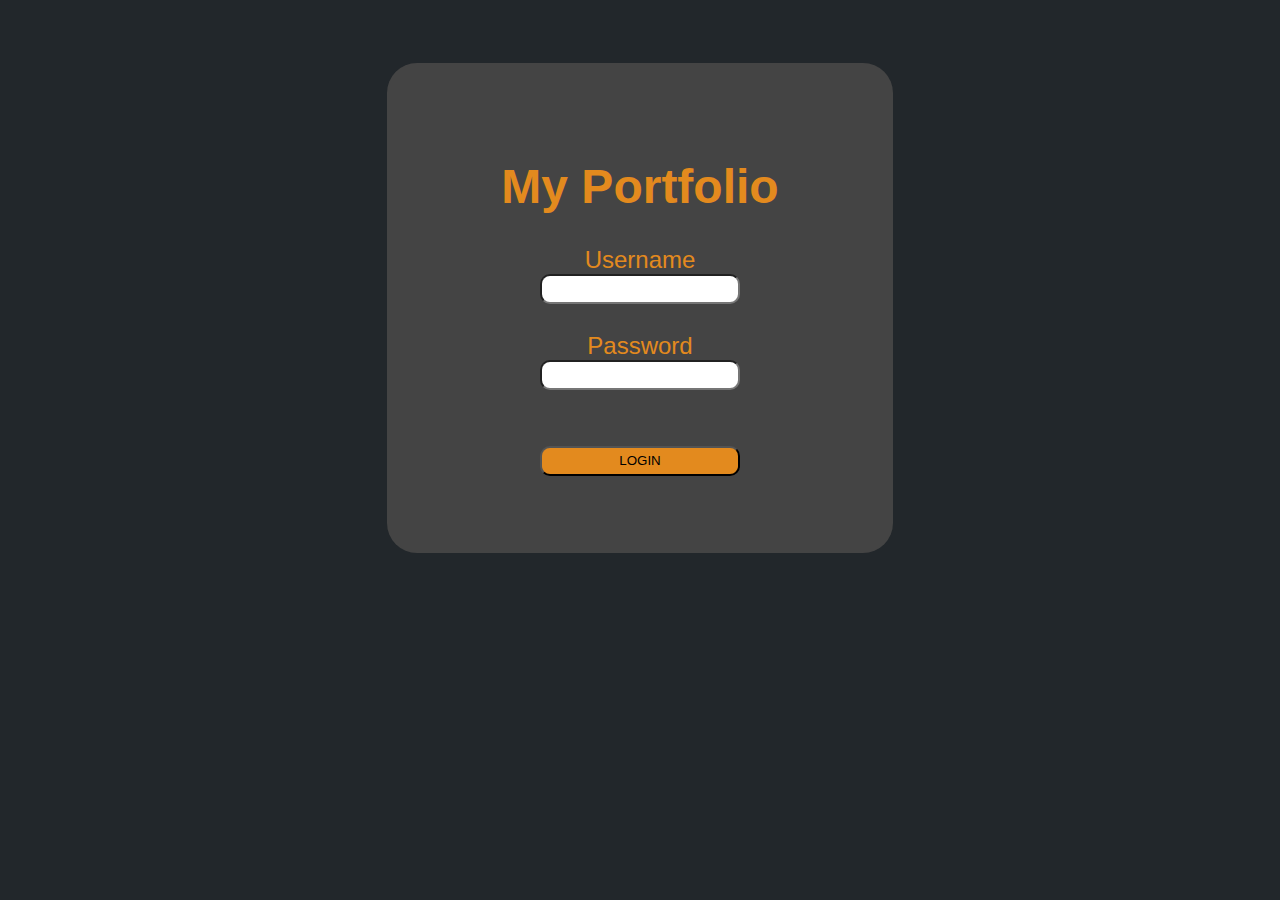
==== assignment-1/index.html @ b82955e9 "assignment-1" ====
<html>
<head>
    <meta charset="UTF">
    <meta name="viewport" content="width=device-width, initial-scale=1.0">
    <link rel="icon" href="./src/img/login-icon.png" type="image/png"> 
    <title>Login</title>
</head>

<style>
    body{
    background: #22272b;
    color: #e38a1e;
    font-family: 'Trebuchet MS', 'Lucida Sans Unicode', 'Lucida Grande', 'Lucida Sans', Arial, sans-serif;
    text-align: center;
    margin-bottom: 5%;
    }
    form{
        margin-top: 5%;
        margin-right: 30%;
        margin-left: 30%;
        padding-top: 5%;
        padding-bottom: 10%;
        font-size: 150%;
        background-color: #444;
        border-radius: 30px;
        height: 300px;
    }
    button, input{
        height: 30px;
        width: 200px;
        border-radius: 10px;
    }
</style>

<body>
    <form action="/Portfolio.html" target="Portfolio.html">
        <h1 style="font-family: 'Segoe UI', Tahoma, Geneva, Verdana, sans-serif;">My Portfolio</h1>
        <label for="login-id">Username </label><br>
        <input type="text" id="login-id" name="login-id"><br><br>
        <label for="password">Password</label><br>
        <input type="password" id="password" name="password"><br><br><br>
        <button type="submit" formaction="./Portfolio.html" style="background-color: #e38a1e; border-radius: 10px;">LOGIN</button>
    </form>
</body>

</html>
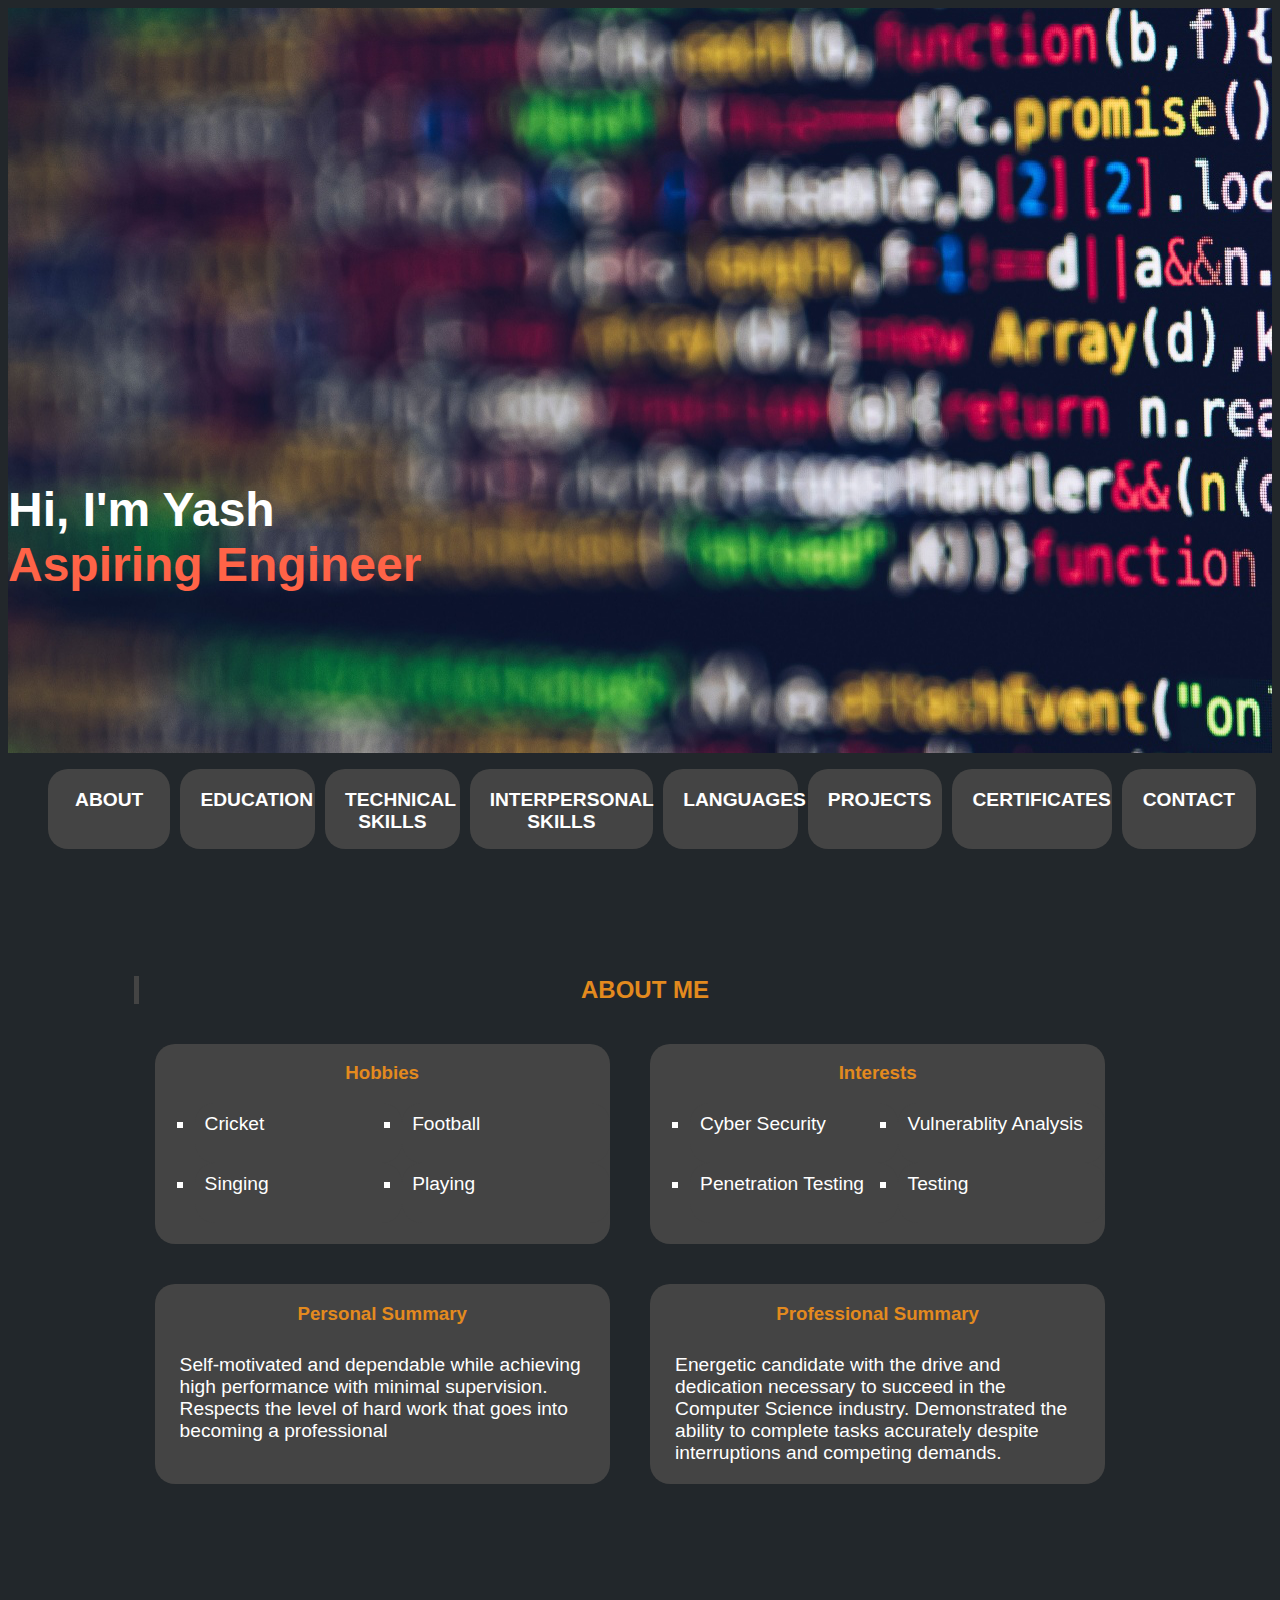
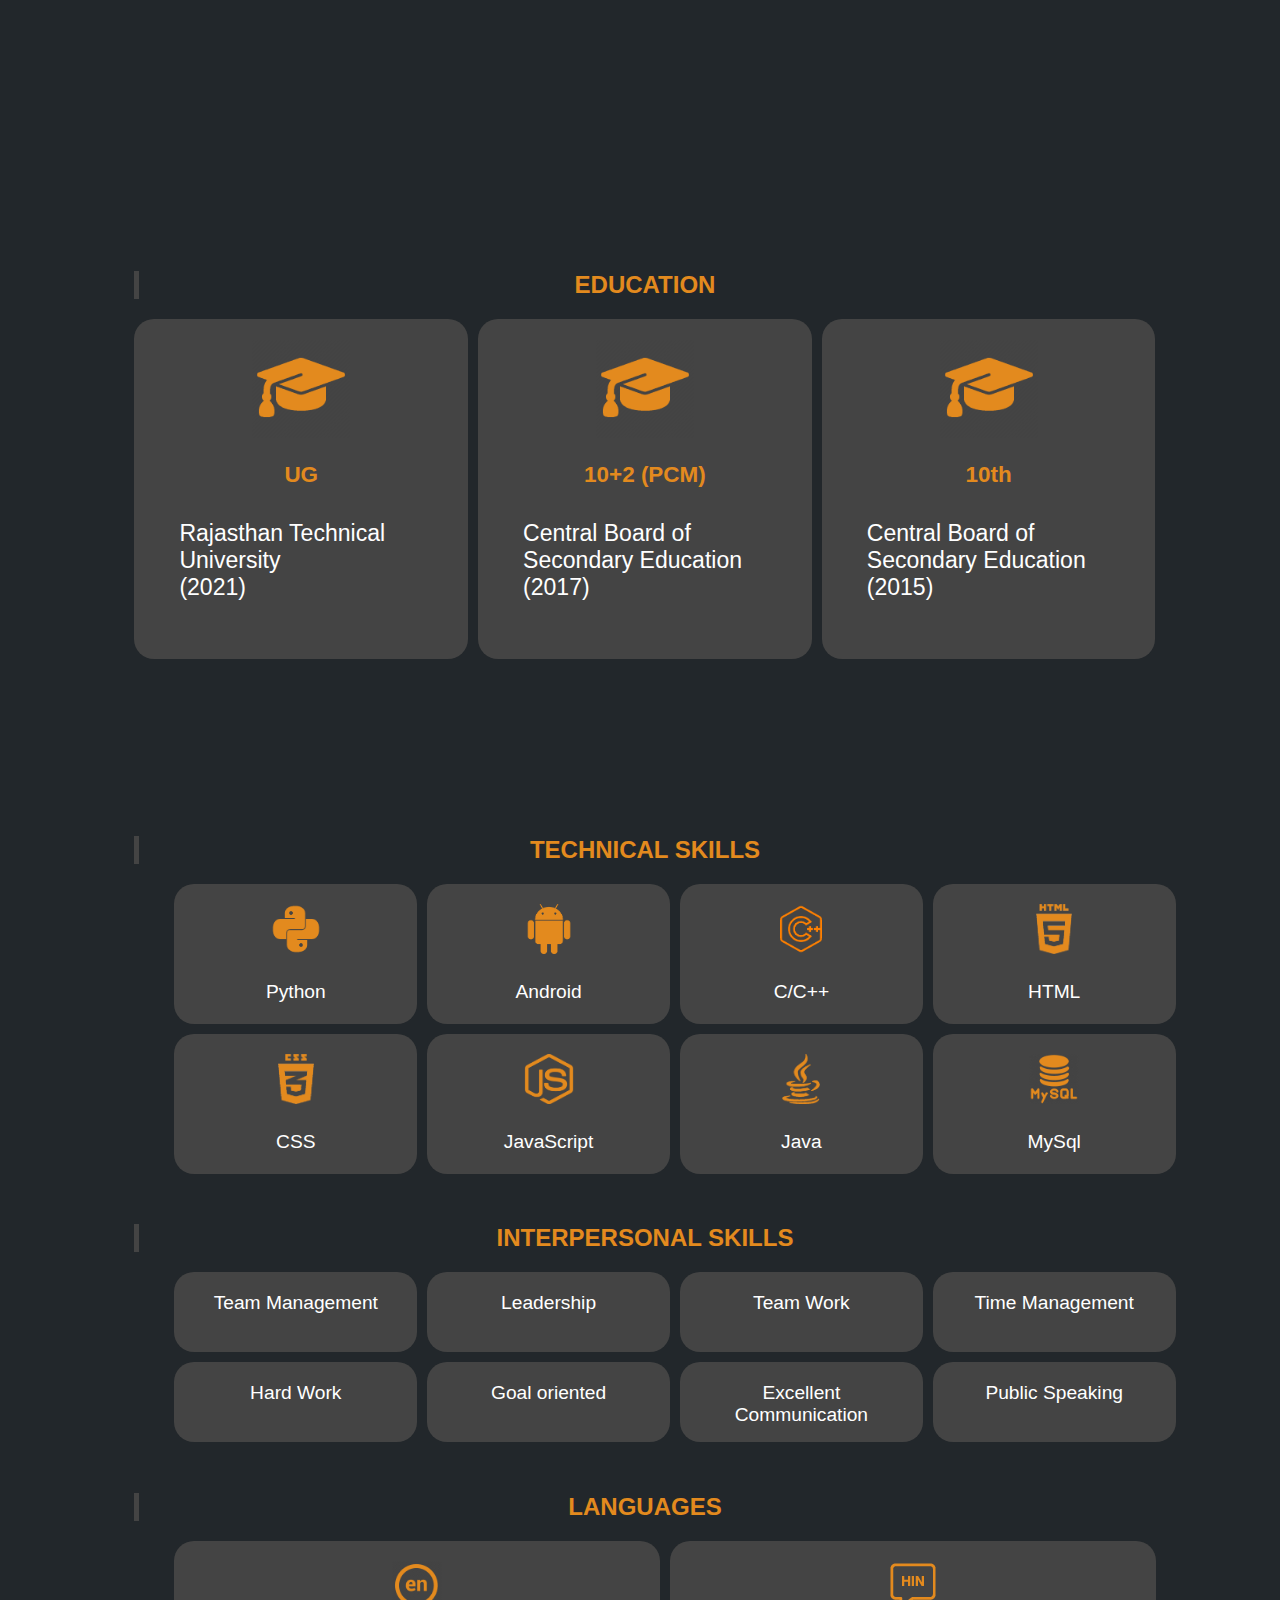
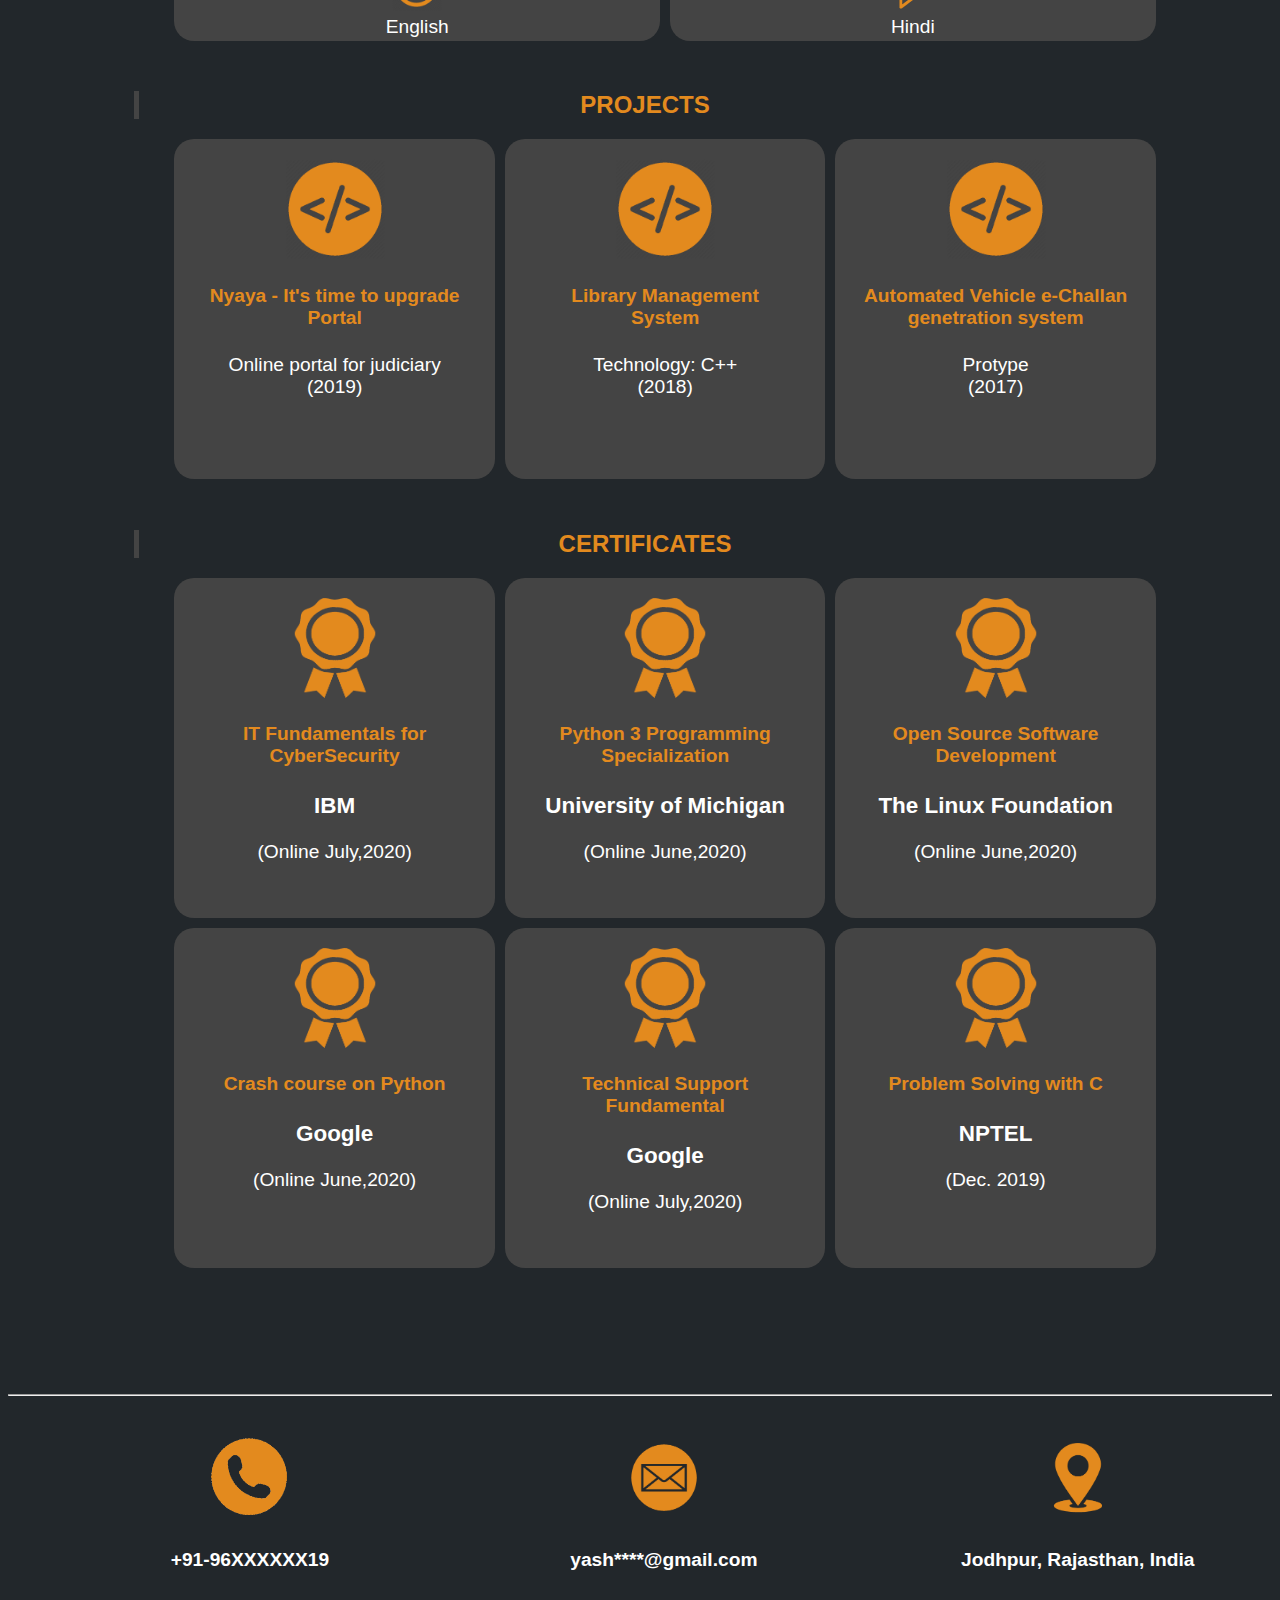
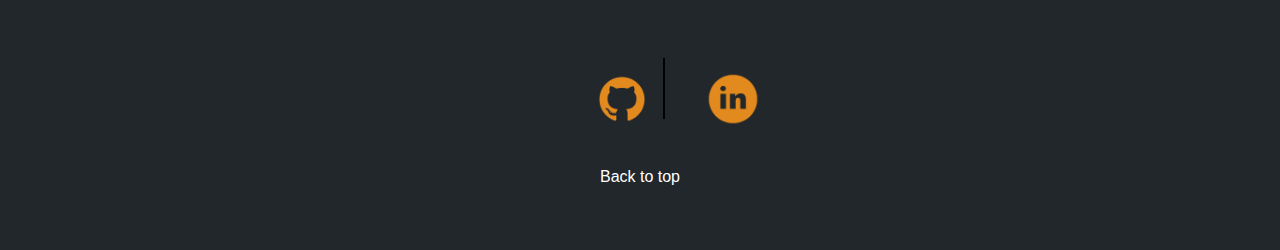
==== commit 83d0f8a4: "Rename Portfolio.html to index.html" ====
--- a/assignment-1/index.html
+++ b/assignment-1/index.html
@@ -2,45 +2,250 @@
 <head>
     <meta charset="UTF">
     <meta name="viewport" content="width=device-width, initial-scale=1.0">
-    <link rel="icon" href="./src/img/login-icon.png" type="image/png"> 
-    <title>Login</title>
+    <link rel="icon" href="./src/img/portfolio_icon.png" type="image/png"> 
+    <title>My Portfolio</title>
+    <link href="./src/css/style.css" rel="stylesheet"/>
 </head>
 
-<style>
-    body{
-    background: #22272b;
-    color: #e38a1e;
-    font-family: 'Trebuchet MS', 'Lucida Sans Unicode', 'Lucida Grande', 'Lucida Sans', Arial, sans-serif;
-    text-align: center;
-    margin-bottom: 5%;
-    }
-    form{
-        margin-top: 5%;
-        margin-right: 30%;
-        margin-left: 30%;
-        padding-top: 5%;
-        padding-bottom: 10%;
-        font-size: 150%;
-        background-color: #444;
-        border-radius: 30px;
-        height: 300px;
-    }
-    button, input{
-        height: 30px;
-        width: 200px;
-        border-radius: 10px;
-    }
-</style>
-
 <body>
-    <form action="/Portfolio.html" target="Portfolio.html">
-        <h1 style="font-family: 'Segoe UI', Tahoma, Geneva, Verdana, sans-serif;">My Portfolio</h1>
-        <label for="login-id">Username </label><br>
-        <input type="text" id="login-id" name="login-id"><br><br>
-        <label for="password">Password</label><br>
-        <input type="password" id="password" name="password"><br><br><br>
-        <button type="submit" formaction="./Portfolio.html" style="background-color: #e38a1e; border-radius: 10px;">LOGIN</button>
-    </form>
+    <header id="header" style="background-image: url(./src/img/background-image.jpg);">
+        <h1 style="position: absolute; top: 50%; font-weight: bolder;">Hi, I'm Yash<br><a style="color: tomato;">Aspiring Engineer</a></h1>
+    </header>
+    
+    <nav>
+       <!-- navigation to other sections -->
+       <ul>
+           <li><a  href="#1">ABOUT</a></li>
+           <li><a href="#2">EDUCATION</a></li>
+           <li><a href="#3">TECHNICAL SKILLS</a></li>
+           <li><a href="#4">INTERPERSONAL SKILLS</a></li>
+           <li><a href="#5">LANGUAGES</a></li>
+           <li><a href="#6">PROJECTS</a></li>
+           <li><a href="#7">CERTIFICATES</a></li>
+           <li><a href="#footer">CONTACT</a></li>
+       </ul>
+    </nav>
+
+<!--------------------------------------------------------------------->
+<main>   
+    
+    <h2 id="1">ABOUT ME</h2>
+    <section id="about">
+        <div id="Hobbies" style="float: left;">
+        <h3  style="text-align: center;">Hobbies</h3>
+            <ul>
+                <li>Cricket</li>
+                <li>Football</li>
+                <li>Singing</li>
+                <li>Playing</li>
+            </ul>
+        </div>
+
+        
+        <div id="interest"  style="float: left;">
+            <h3  style="text-align: center;">Interests</h3>
+            <ul>
+                <li>Cyber Security</li>
+                <li>Vulnerablity Analysis</li>
+                <li>Penetration Testing</li>
+                <li>Testing</li>
+            </ul>
+        </div>
+
+        
+        <div id="personal" style="float: left;">
+            <h3 style="text-align: center;">Personal Summary</h3>
+            <p>
+            Self-motivated and dependable while achieving high performance with minimal supervision.
+            Respects the level of hard work that goes into becoming a professional
+            </p>
+        </div>
+
+        
+        <div id="professional"  style="float: left;">
+            <h3 style="text-align: center;">Professional Summary</h3>
+            <p>
+            Energetic candidate with  the  drive and  dedication necessary to succeed  in the Computer Science industry.
+            Demonstrated the ability to complete tasks accurately despite interruptions and competing demands.
+            </p>
+        </div>
+    </section>
+
+<!--------------------------------------------------------------------->
+<h2 id="2">EDUCATION</h2>
+    <section id="education" style="height: 60%;">
+        
+        <div class="box">
+            <img src="./src/img/edu_icon.png" width="100px" height="100px">
+            <h3>UG</h3>
+            <p>Rajasthan Technical University<br>(2021)</p>
+        </div>
+        <div class="box">
+            <img src="./src/img/edu_icon.png" width="100px" height="100px">
+            <h3>10+2 (PCM)</h3>
+            <p>Central Board of Secondary Education<br>(2017)</p>
+        </div>
+        <div class="box">
+            <img src="./src/img/edu_icon.png" width="100px" height="100px">
+            <h3>10th</h3>
+            <p>Central Board of Secondary Education<br>(2015)</p>
+        </div>
+    </section>
+
+<!--------------------------------------------------------------------->
+    <h2 id="3">TECHNICAL SKILLS</h2>
+    <section id="tech_skills" style="margin-bottom: 5%;">    
+        <ul>
+            <li>
+                <img src="./src/img/py_icon.png" width="50px" height="50px">
+                <br><br>Python</li>
+            <li>
+            <img src="./src/img/android_icon.png" width="50px" height="50px">
+            <br><br>Android</li>
+            <li>            
+                <img src="./src/img/c_icon.png" width="50px" height="50px">
+                <br><br>C/C++</li>
+            <li>
+                <img src="./src/img/html_icon.png" width="50px" height="50px">
+                <br><br>HTML</li>
+            <li>
+                <img src="./src/img/css_icon.png" width="50px" height="50px">
+                <br><br>CSS</li>
+            <li>
+                <img src="./src/img/js_icon.png" width="50px" height="50px">
+                <br><br>JavaScript</li>
+            <li>
+                <img src="./src/img/java_icon.png" width="50px" height="50px">
+                <br><br>Java</li>
+            <li>
+                <img src="./src/img/mysql_icon.png" width="50px" height="50px">
+                <br><br>MySql</li>
+        </ul>
+    </section>
+
+<!--------------------------------------------------------------------->
+    <h2 id="4">INTERPERSONAL SKILLS</h2>
+    <section id="other_skills" style="margin-bottom: 5%;">
+        <ul>
+            <li>Team Management</li>
+            <li>Leadership</li>
+            <li>Team Work</li>
+            <li>Time Management</li>
+            <li>Hard Work</li>
+            <li>Goal oriented</li>
+            <li>Excellent Communication</li>
+            <li>Public Speaking</li>
+        </ul>
+    </section>
+
+<!--------------------------------------------------------------------->
+    <section id="languages" style="margin-bottom: 5%;">
+        <h2 id="5">LANGUAGES</h2>
+        <ul>
+            <li>
+                <img src="./src/img/en_icon.png" width="50px" height="50px"><br>
+                English</li>
+            <li>
+                <img src="./src/img/hi_icon.png" width="50px" height="50px"><br>
+                Hindi</li>
+        </ul>
+    </section>
+
+<!--------------------------------------------------------------------->
+    <section id="projects" style="margin-bottom: 5%;">
+        <h2 id="6">PROJECTS</h2>
+        <ul>
+            <li>
+                <img src="./src/img/code-513.png" width="100px" height="100px">
+                <h4>Nyaya - It's time to upgrade<br> Portal</h4>
+                Online portal for judiciary<br>
+                (2019)
+            </li>
+            <li>
+                <img src="./src/img/code-513.png" width="100px" height="100px">
+                <h4>Library Management<br> System</h4>
+                Technology: C++<br>
+                (2018)
+            </li>
+            <li>
+                <img src="./src/img/code-513.png" width="100px" height="100px">
+                <h4>Automated Vehicle e-Challan genetration system</h4>
+                Protype<br>
+                (2017)
+            </li>
+        </ul>
+    </section>
+
+<!--------------------------------------------------------------------->
+    <section id="certificates">
+        <h2 id="7">CERTIFICATES</h2>
+        <ul>
+            <li>
+                <img src="./src/img/certificate_icon.png" width="100px" height="100px">
+                <h4>IT Fundamentals for CyberSecurity</h4>
+                <h3 style="color: white;">IBM</h3>
+                (Online July,2020)
+            </li>
+            <li>
+                <img src="./src/img/certificate_icon.png" width="100px" height="100px">
+                <h4>Python 3 Programming Specialization</h4>
+                <h3 style="color: white;">University of Michigan</h3>
+                (Online June,2020)
+            </li>
+            <li>
+                <img src="./src/img/certificate_icon.png" width="100px" height="100px">
+                <h4>Open Source Software Development</h4>
+                <h3 style="color: white;">The Linux Foundation</h3>
+                (Online June,2020)
+            </li>
+            <li>
+                <img src="./src/img/certificate_icon.png" width="100px" height="100px">
+                <h4>Crash course on Python</h4>
+                <h3 style="color: white;">Google</h3>
+                (Online June,2020)
+            </li>
+            <li>
+                <img src="./src/img/certificate_icon.png" width="100px" height="100px">
+                <h4>Technical Support Fundamental</h4>
+                <h3 style="color: white;">Google</h3>
+                (Online July,2020)</li>
+            <li>
+                <img src="./src/img/certificate_icon.png" width="100px" height="100px">
+                <h4>Problem Solving with C</h4>
+                <h3 style="color: white;">NPTEL</h3>
+                (Dec. 2019)
+            </li>
+        </ul>
+    </section>
+</main>
+<!--------------------------------------------------------------------->
+    <footer id="footer">
+        <hr>
+        <ul>
+            <li> <a href="tel:+9196******19">
+                <img src="./src/img/call-icon.png" width="90px" height="90px"><br><br>
+                +91-96XXXXXX19</a></li>
+            <li> <a href="mailto:someone@example.com">
+                <img src="./src/img/mail-icon.png" width="90px" height="90px"><br><br>
+                yash****@gmail.com</a></li>
+            <li> <a href="https://www.google.co.in/maps/place/Jodhpur,+Rajasthan/@26.2703424,72.9605029,12z/data=!3m1!4b1!4m5!3m4!1s0x39418c4eaa06ccb9:0x8114ea5b0ae1abb8!8m2!3d26.2389469!4d73.0243094?hl=en&authuser=0">
+                <img src="./src/img/loc-icon.png" width="90px" height="90px"><br><br>
+                Jodhpur, Rajasthan, India</a></li>
+        </ul>
+    </footer>
+    
+    <div id="social" style="margin-top: 10%;">
+        <ul>
+            <li><a href="https://github.com/jagrawalyash">
+                <img src="./src/img/git-icon.png" width="60px" height="60px"><br>
+            </a></li>
+           <hr color="black">
+            <li><a href="https://www.linkedin.com/in/jagarwal-yash/">
+                <img src="./src/img/linkedin-icon.png" width="60px" height="60px"><br>
+            </a></li>
+        </ul>
+    </div>
+    <a href="#header">Back to top</a>
+
 </body>
-
-</html>+</html>
--- a/assignment-1/src/css/style.css
+++ b/assignment-1/src/css/style.css
@@ -0,0 +1,232 @@
+body{
+    background: #22272b;
+    color: #e38a1e;
+    font-family: 'Trebuchet MS', 'Lucida Sans Unicode', 'Lucida Grande', 'Lucida Sans', Arial, sans-serif;
+    text-align: center;
+    margin-bottom: 5%;
+}
+
+main{
+  margin: 10%;
+}
+
+a{
+  text-decoration: none;
+  color: #fff;
+}
+
+header{
+  /* background-image: url("file:///C:/Users/jagar/Desktop/Web/Assignments/Assignment%201/src/img/background-image.jpg"); */
+  height: 90%;
+  text-align: left ;
+  color: white;
+  font-size: 150%;
+  bottom: 10px;
+}
+
+
+nav ul {
+  display: grid;
+  list-style-type: none;
+  grid-template-columns: 10% 11% 11% 15% 11% 11% 13% 11%;
+  grid-gap: 10px;
+  color: #444;
+}
+
+nav li {
+  background-color: #444;
+  color: #fff;
+  height: 40px;
+  border-radius: 20px;
+  padding: 20px;
+  font-weight: 700;
+  font-size: 120%;
+}
+
+#about{
+  height: 100%;
+}
+
+#hobbies{
+  width: 50%;
+  height: 250px;
+}
+
+#interest{
+  width: 50%;
+  height: 250px;
+}
+
+#about div{
+  background-color: #444;
+  color:white;
+  margin: 2%;
+  border-radius: 20px;
+  width: 45%;
+  height: 200px;
+  text-align: justify;
+}
+
+p{
+  margin: 15px;
+  padding: 10px;
+  text-align: left;
+  font-size: 120%;
+}
+
+#education, #projects ul, #certificates ul{
+  display: grid;
+  list-style-type: none;
+  grid-template-columns: 33% 33% 33%;
+  grid-gap: 10px;
+  color: #444;
+}
+
+div.box, #projects li, #certificates li{
+  background-color: #444;
+  color: #fff;
+  height: 300px;
+  border-radius: 20px;
+  padding: 20px;
+  font-size: 120%;
+}
+
+#about ul {
+  display: grid;
+  list-style-type: square;
+  grid-template-columns: 50% 50%;
+  /* grid-gap: 10px; */
+  color: #444;
+}
+
+#about li {
+  background-color: #444;
+  color: #fff;
+  height: 40px;
+  /* text-align: center; */
+  border-radius: 20px;
+  padding: 10px;
+  font-size: 120%;
+}
+
+#tech_skills ul {
+    display: grid;
+    list-style-type: none;
+    grid-template-columns: 25% 25% 25% 25%;
+    grid-gap: 10px;
+    color: #444;
+}
+  
+#tech_skills li {
+    background-color: #444;
+    color: #fff;
+    height: 100px;
+    border-radius: 20px;
+    padding: 20px;
+    font-size: 120%;
+}
+
+
+#other_skills ul {
+    display: grid;
+    list-style-type: none;
+    grid-template-columns: 25% 25% 25% 25%;
+    grid-gap: 10px;
+    color: #444;
+}
+  
+#other_skills li {
+    background-color: #444;
+    color: #fff;
+    height: 40px;
+    border-radius: 20px;
+    padding: 20px;
+    font-size: 120%;
+}
+
+#languages ul {
+  display: grid;
+  list-style-type: none;
+  grid-template-columns: 50% 50%;
+  grid-gap: 10px;
+  color: #444;
+}
+
+#languages li {
+  background-color: #444;
+  color: #fff;
+  height: 60px;
+  border-radius: 20px;
+  padding: 20px;
+  font-size: 120%;
+}
+
+
+:root {
+  --mainColor: #444;
+}
+
+h3, h4{
+  color: #e38a1e;
+}
+
+h2 {
+  background:
+     linear-gradient(
+       to right,
+       var(--mainColor) 0%,
+       var(--mainColor) 5px,
+       transparent 5px
+     );
+    background-repeat: repeat-x;
+    background-size: 100%;
+  color: #e38a1e;
+  padding-left: 10px;
+  text-decoration: none;
+}
+
+h2:hover {
+  background:
+     linear-gradient(
+       to right,
+       var(--mainColor) 0%,
+       var(--mainColor) 5px,
+       transparent
+     );
+}
+
+footer ul {
+  display: grid;
+  list-style-type: none;
+  grid-template-columns: 33% 33% 33%;
+  grid-gap: 10px;
+}
+
+footer li {
+  color: #fff;
+  height: 50px;
+  border-radius: 20px;
+  padding: 20px;
+  font-weight: 700;
+  font-size: 120%;
+}
+
+#social ul {
+  display: grid;
+  list-style-type: none;
+  grid-template-columns: 20% 5% 20%;
+  grid-gap: 10px;
+  padding: 20px;
+  margin-left: 43%;
+  margin-right: 25%;
+  font-size: 120%;
+}
+
+#social li {
+  color: #fff;
+  height: 40px;
+  border-radius: 20px;
+  padding: 20px;
+  font-weight: 700;
+  font-size: 120%;
+}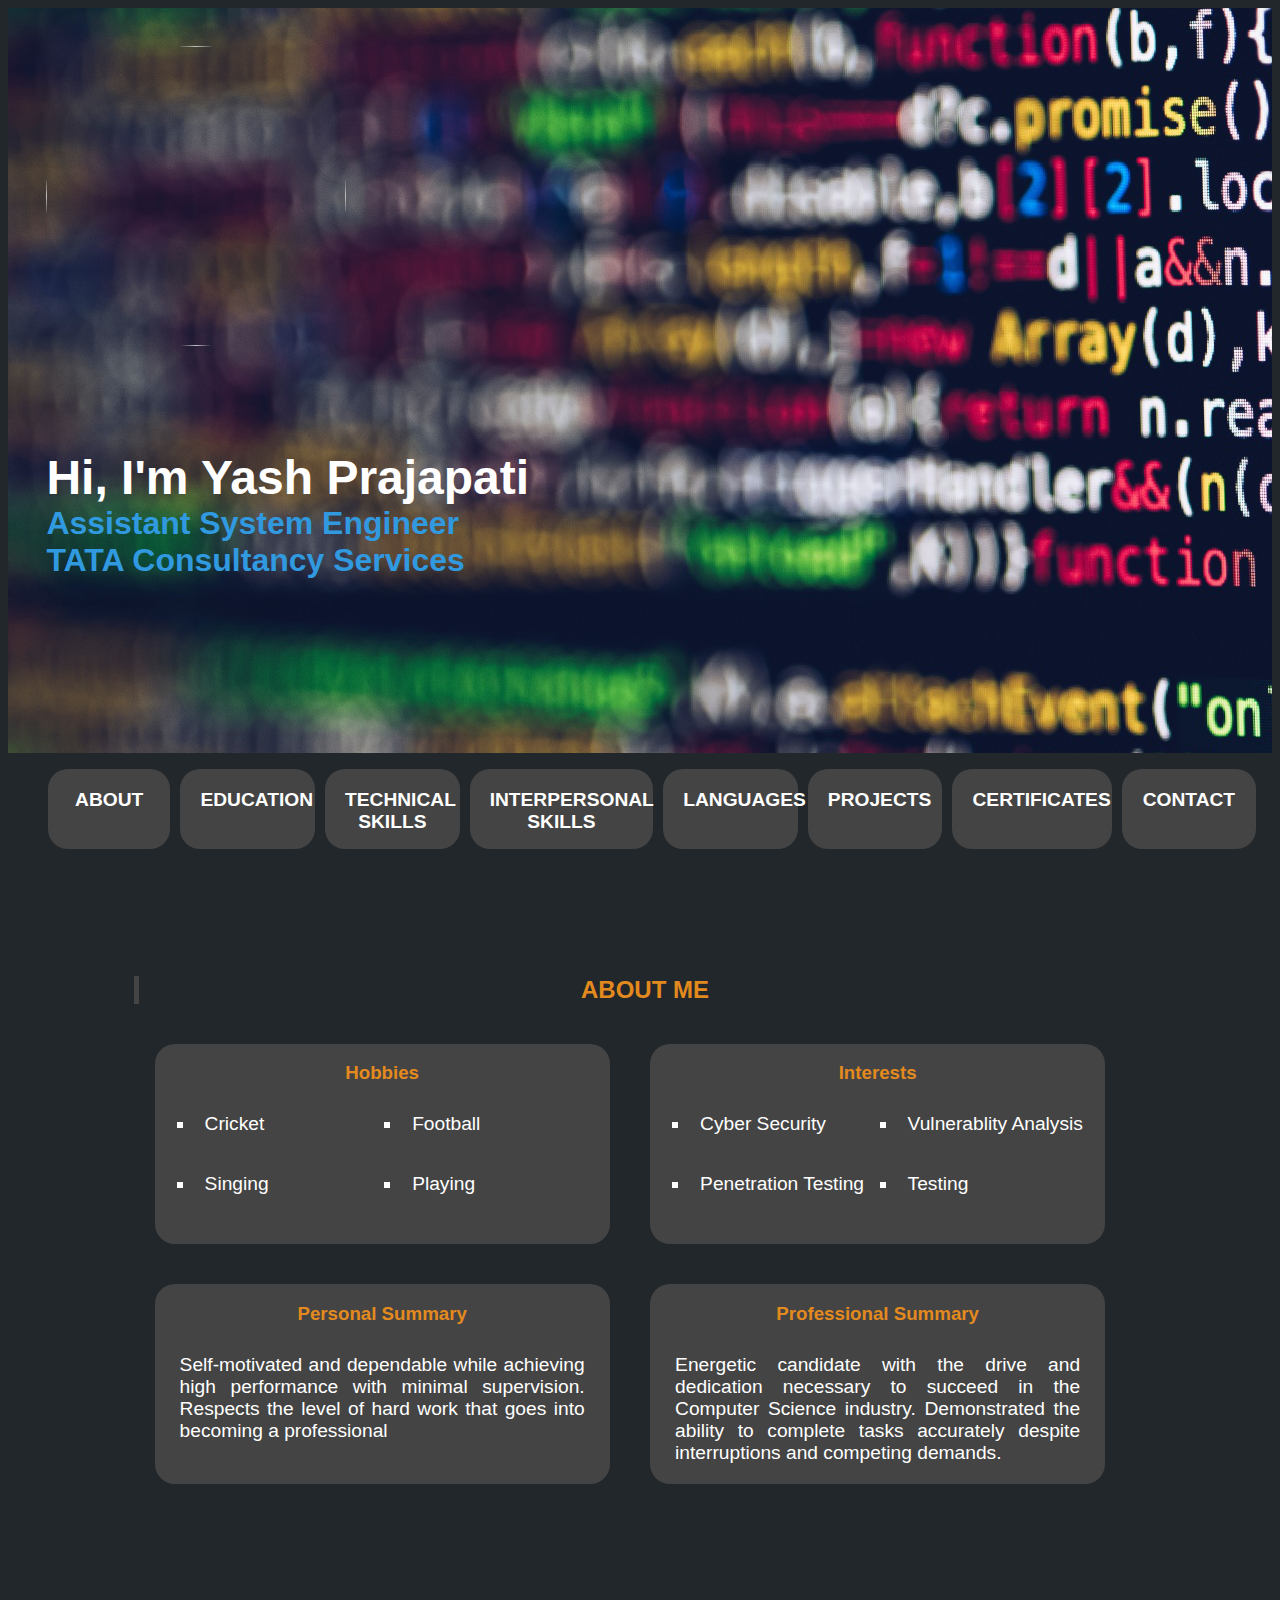
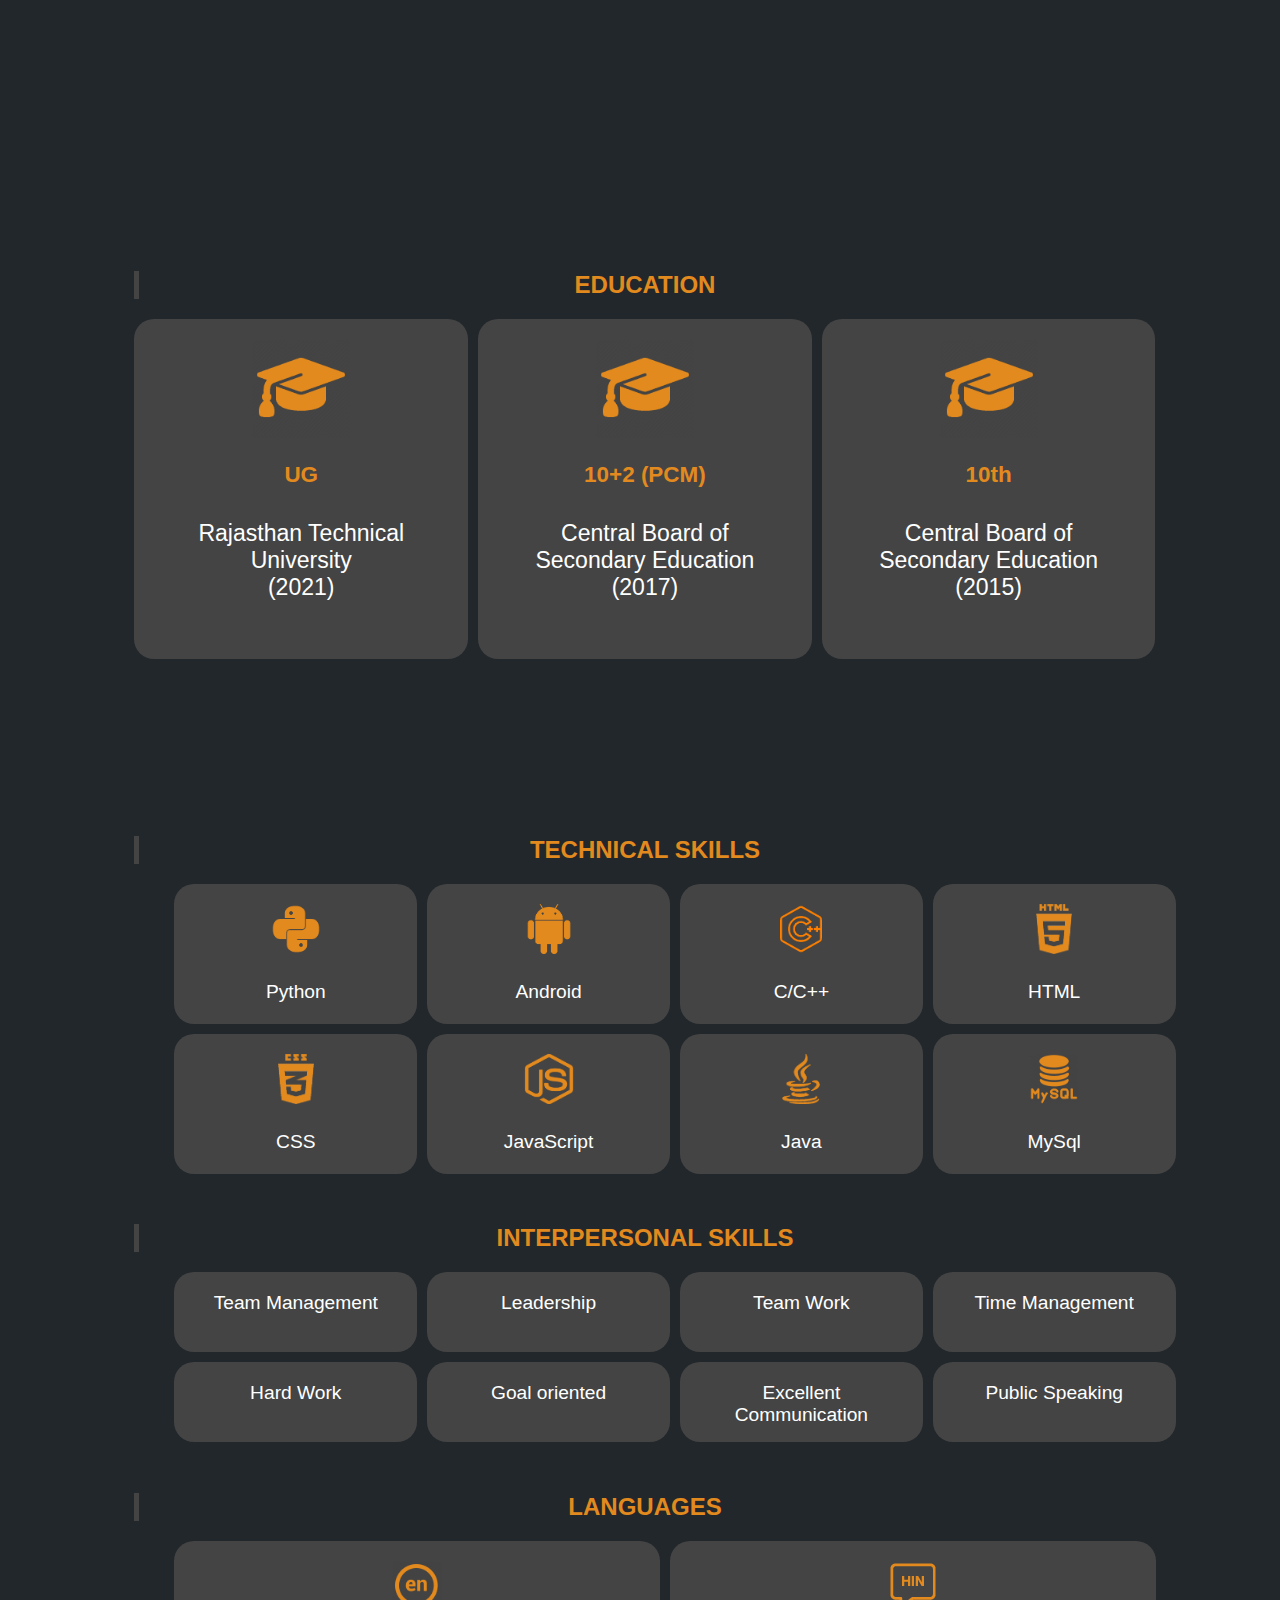
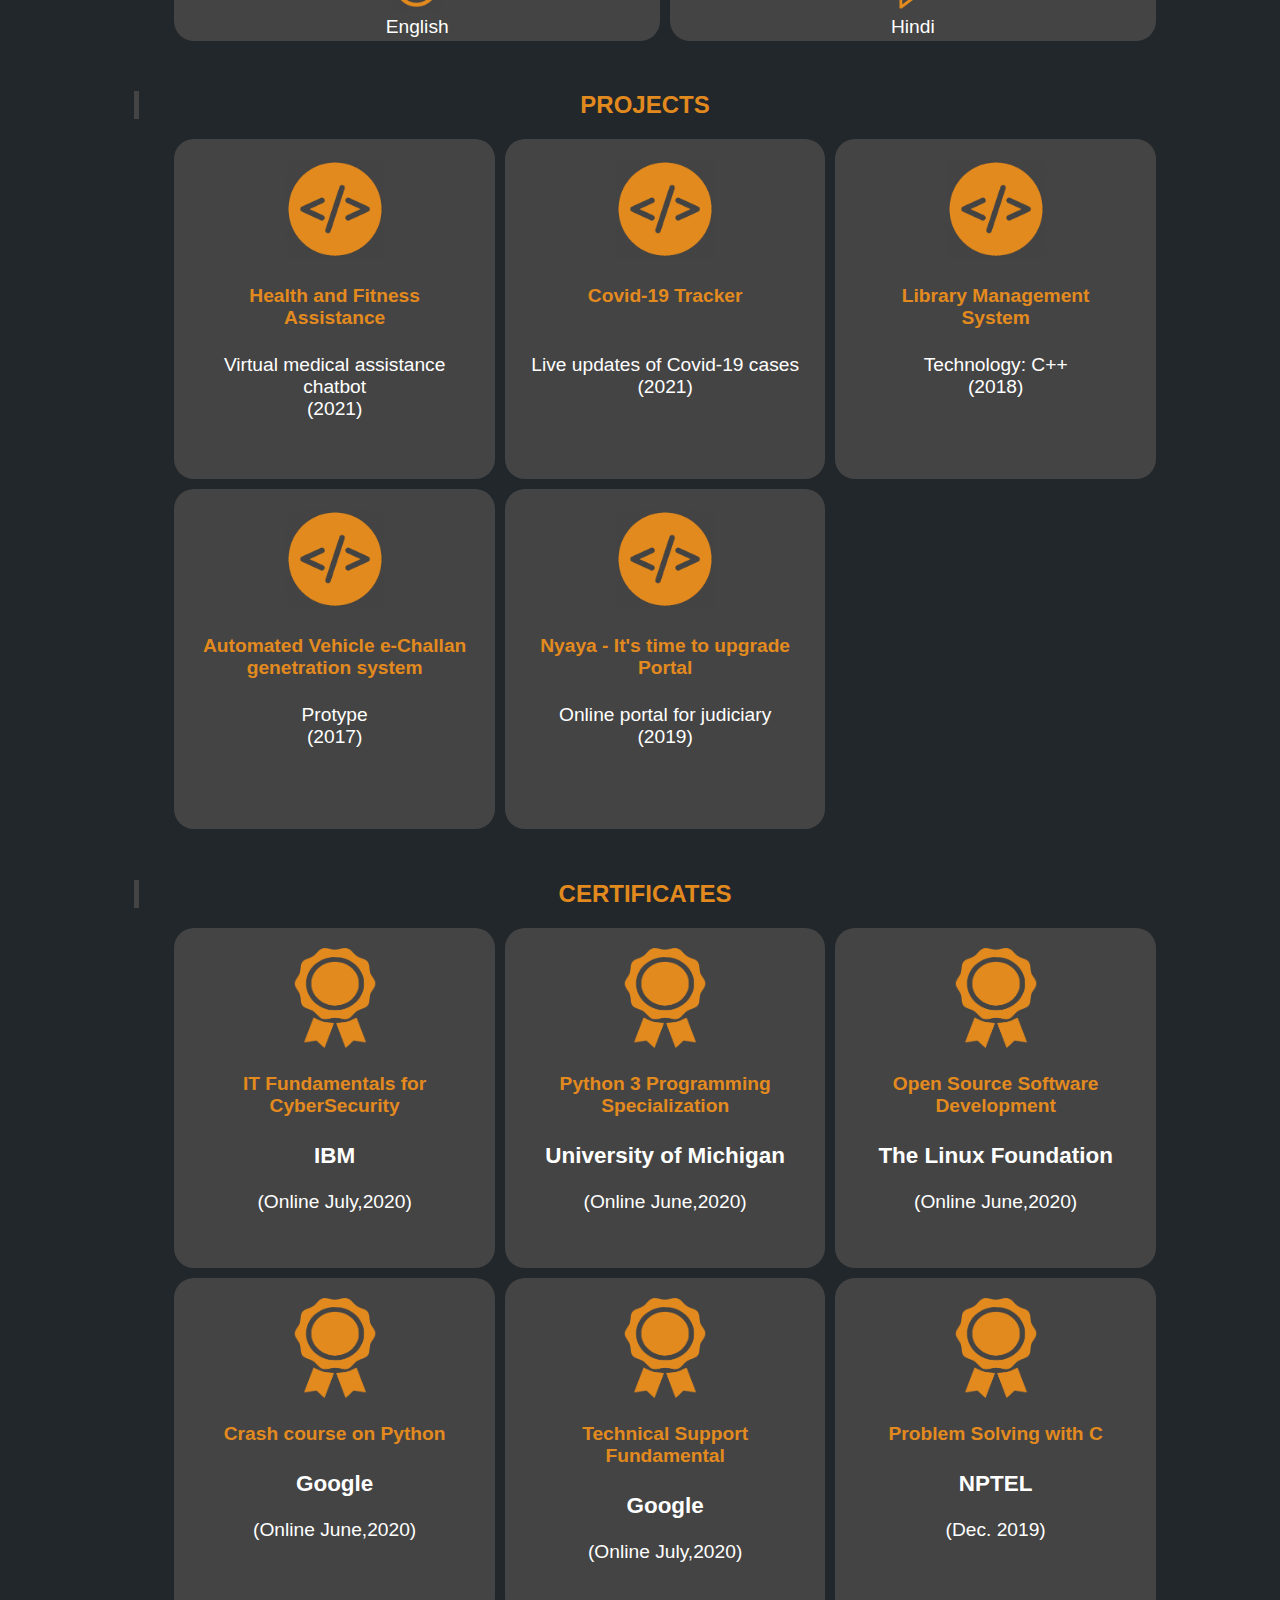
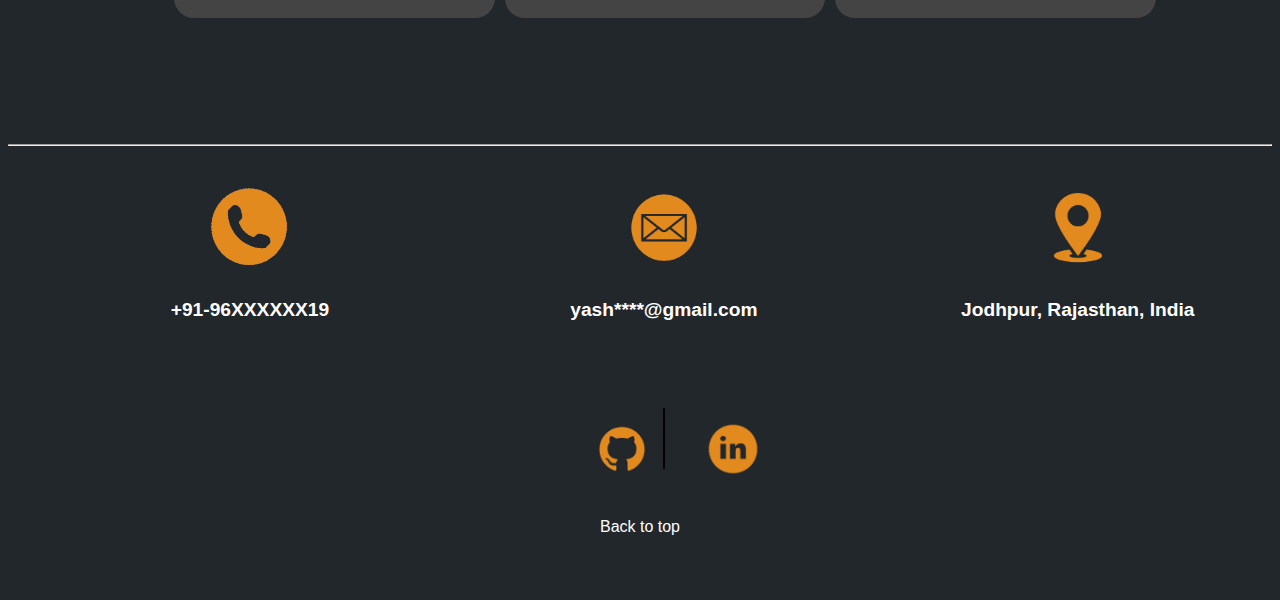
==== commit 49210739: "Update index.html" ====
--- a/assignment-1/index.html
+++ b/assignment-1/index.html
@@ -9,7 +9,11 @@
 
 <body>
     <header id="header" style="background-image: url(./src/img/background-image.jpg);">
-        <h1 style="position: absolute; top: 50%; font-weight: bolder;">Hi, I'm Yash<br><a style="color: tomato;">Aspiring Engineer</a></h1>
+        <img src="./src/img/yash.jpg" width="300px" height="300px" style="border-radius: 200px; margin: 3%;">
+        <h1 style="position: absolute; top: 50%; font-weight: bolder; margin: 0 3%;">Hi, I'm Yash Prajapati<br>
+            <a style="color: #3199df; font-size: xx-large;">Assistant System Engineer
+            <br>TATA Consultancy Services</a>     
+        </h1>   
     </header>
     
     <nav>
@@ -55,7 +59,7 @@
         
         <div id="personal" style="float: left;">
             <h3 style="text-align: center;">Personal Summary</h3>
-            <p>
+            <p style="text-align: justify;">
             Self-motivated and dependable while achieving high performance with minimal supervision.
             Respects the level of hard work that goes into becoming a professional
             </p>
@@ -64,7 +68,7 @@
         
         <div id="professional"  style="float: left;">
             <h3 style="text-align: center;">Professional Summary</h3>
-            <p>
+            <p style="text-align: justify;">
             Energetic candidate with  the  drive and  dedication necessary to succeed  in the Computer Science industry.
             Demonstrated the ability to complete tasks accurately despite interruptions and competing demands.
             </p>
@@ -78,17 +82,17 @@
         <div class="box">
             <img src="./src/img/edu_icon.png" width="100px" height="100px">
             <h3>UG</h3>
-            <p>Rajasthan Technical University<br>(2021)</p>
+            <p style="text-align: center;">Rajasthan Technical University<br>(2021)</p>
         </div>
         <div class="box">
             <img src="./src/img/edu_icon.png" width="100px" height="100px">
             <h3>10+2 (PCM)</h3>
-            <p>Central Board of Secondary Education<br>(2017)</p>
+            <p style="text-align: center;">Central Board of Secondary Education<br>(2017)</p>
         </div>
         <div class="box">
             <img src="./src/img/edu_icon.png" width="100px" height="100px">
             <h3>10th</h3>
-            <p>Central Board of Secondary Education<br>(2015)</p>
+            <p style="text-align: center;">Central Board of Secondary Education<br>(2015)</p>
         </div>
     </section>
 
@@ -157,21 +161,34 @@
         <ul>
             <li>
                 <img src="./src/img/code-513.png" width="100px" height="100px">
+                <h4>Health and Fitness <br>Assistance</h4>
+                Virtual medical assistance chatbot<br>
+                (2021)
+            </li>
+            
+            <li>
+                <img src="./src/img/code-513.png" width="100px" height="100px">
+                <h4>Covid-19 Tracker</h4>
+                <br>Live updates of Covid-19 cases<br>
+                (2021)
+            </li>
+            <li>
+                <img src="./src/img/code-513.png" width="100px" height="100px">
+                <h4>Library Management<br> System</h4>
+                Technology: C++<br>
+                (2018)
+            </li>
+            <li>
+                <img src="./src/img/code-513.png" width="100px" height="100px">
+                <h4>Automated Vehicle e-Challan genetration system</h4>
+                Protype<br>
+                (2017)
+            </li>
+            <li>
+                <img src="./src/img/code-513.png" width="100px" height="100px">
                 <h4>Nyaya - It's time to upgrade<br> Portal</h4>
                 Online portal for judiciary<br>
                 (2019)
-            </li>
-            <li>
-                <img src="./src/img/code-513.png" width="100px" height="100px">
-                <h4>Library Management<br> System</h4>
-                Technology: C++<br>
-                (2018)
-            </li>
-            <li>
-                <img src="./src/img/code-513.png" width="100px" height="100px">
-                <h4>Automated Vehicle e-Challan genetration system</h4>
-                Protype<br>
-                (2017)
             </li>
         </ul>
     </section>
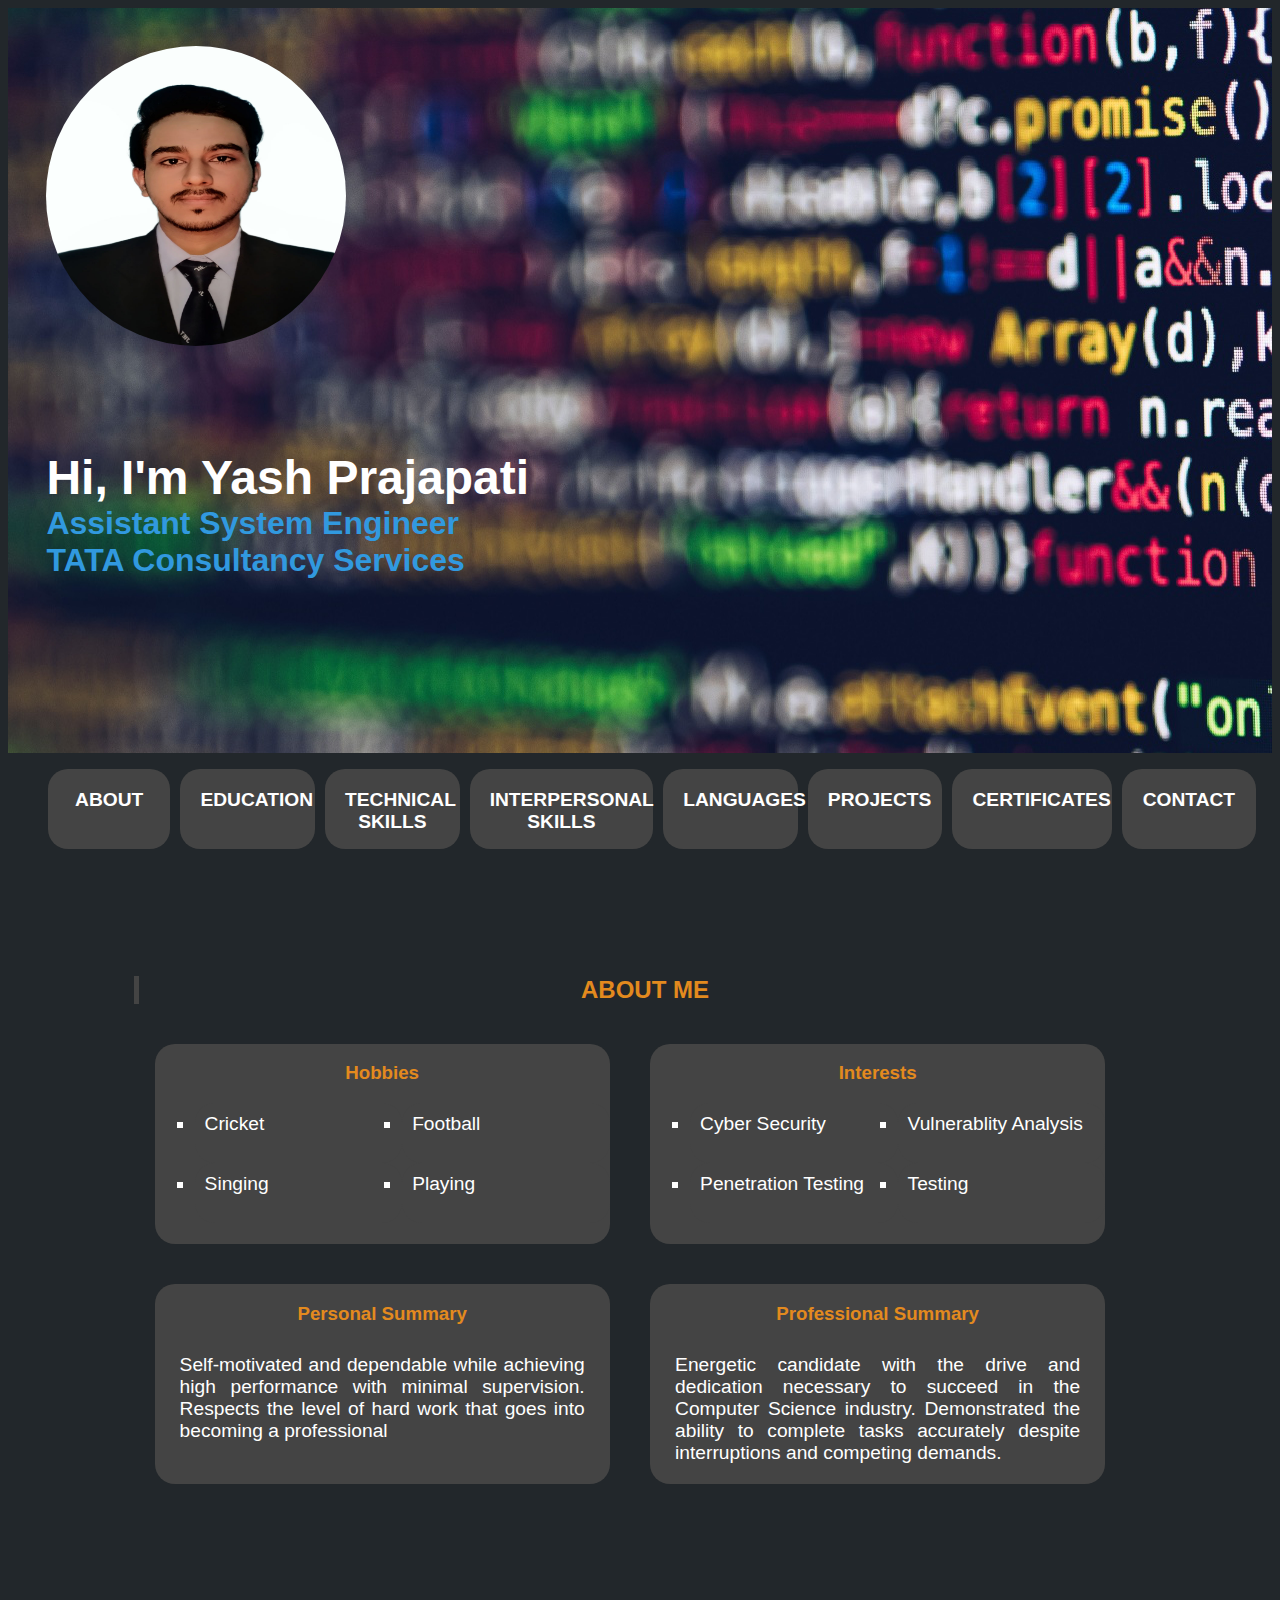
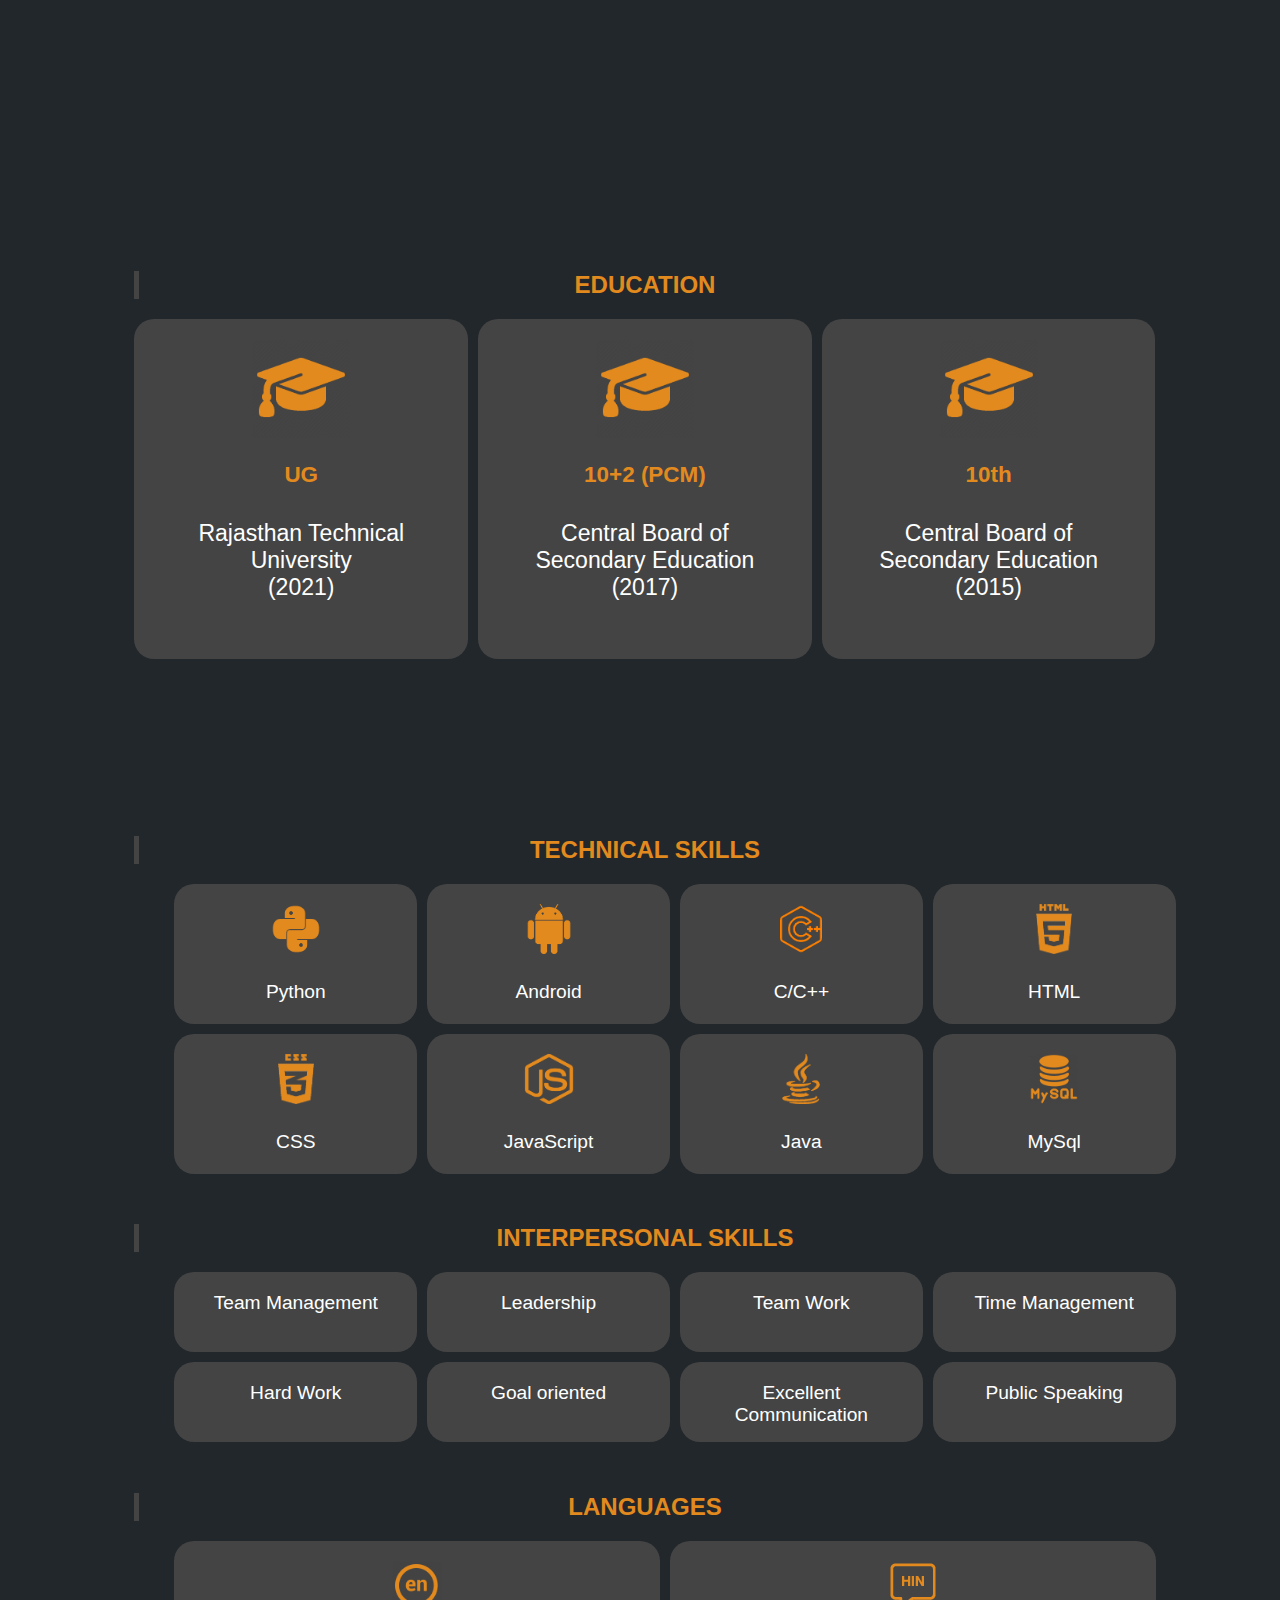
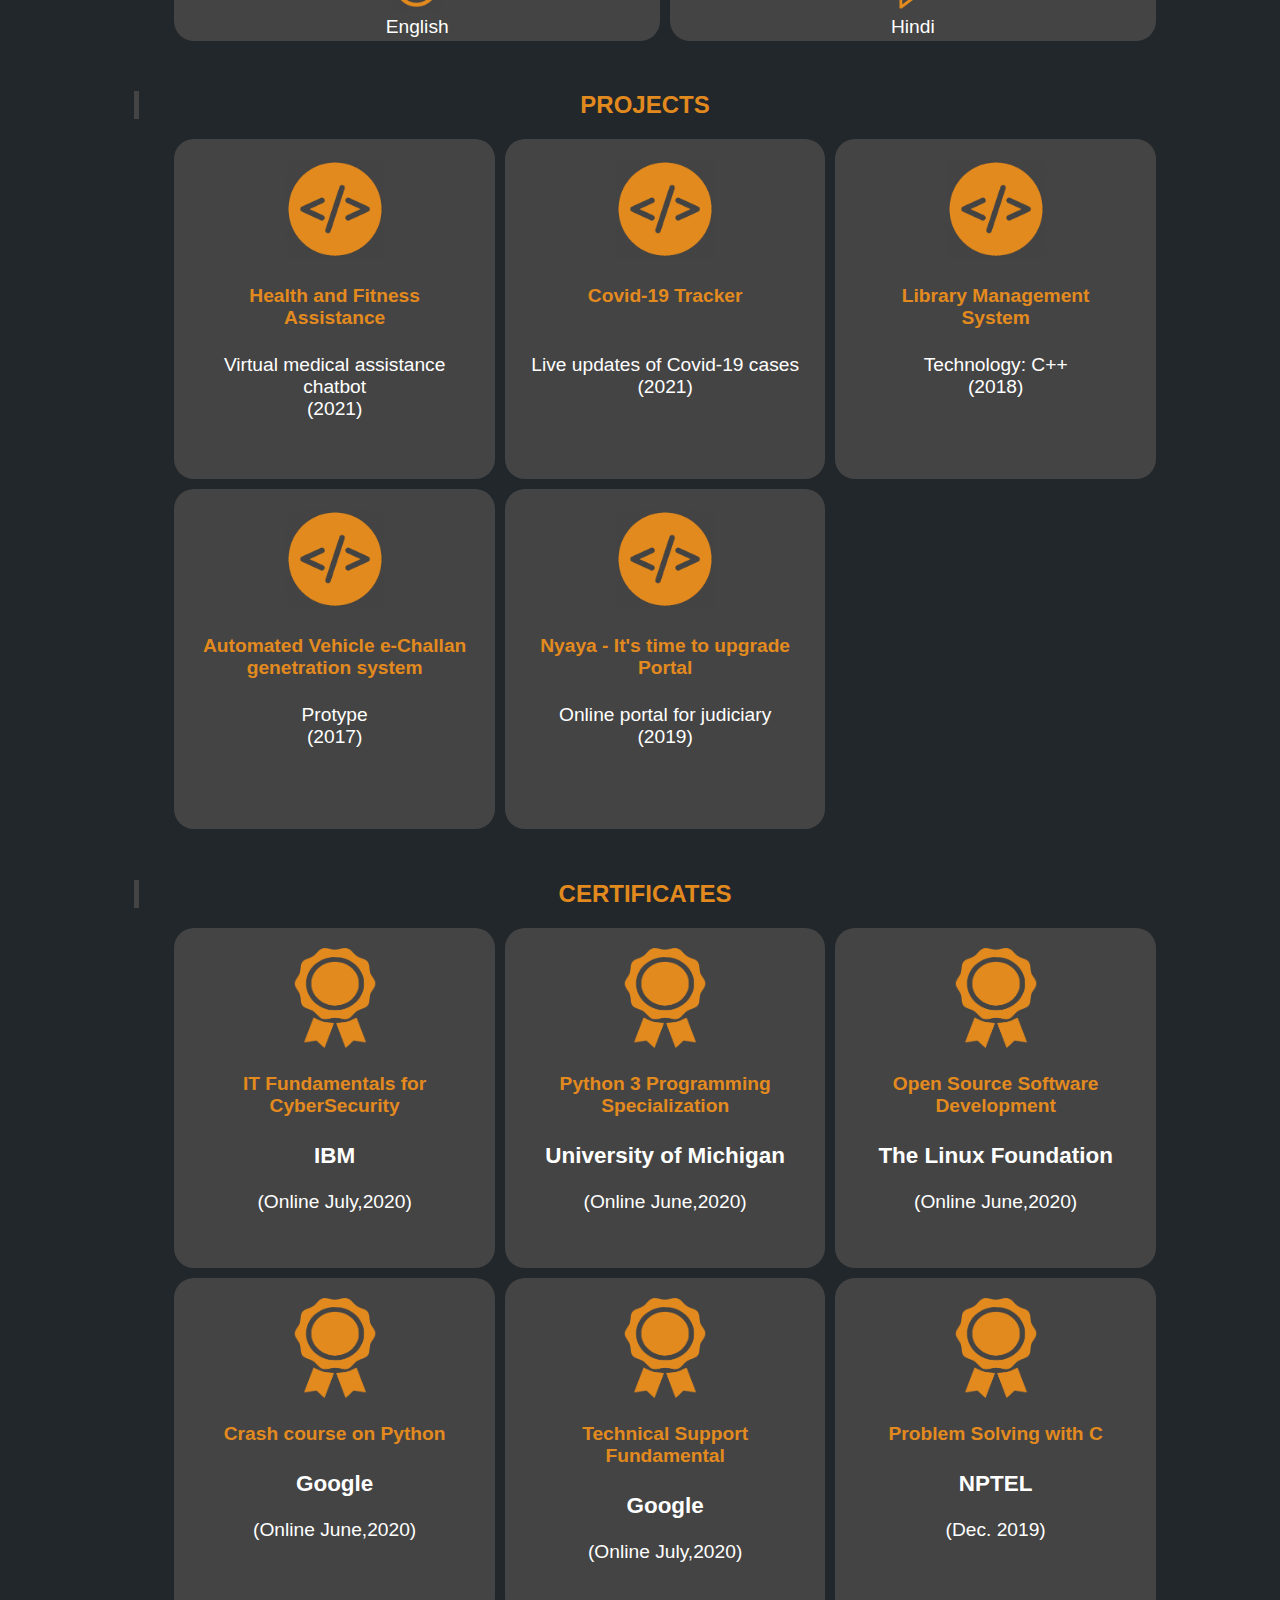
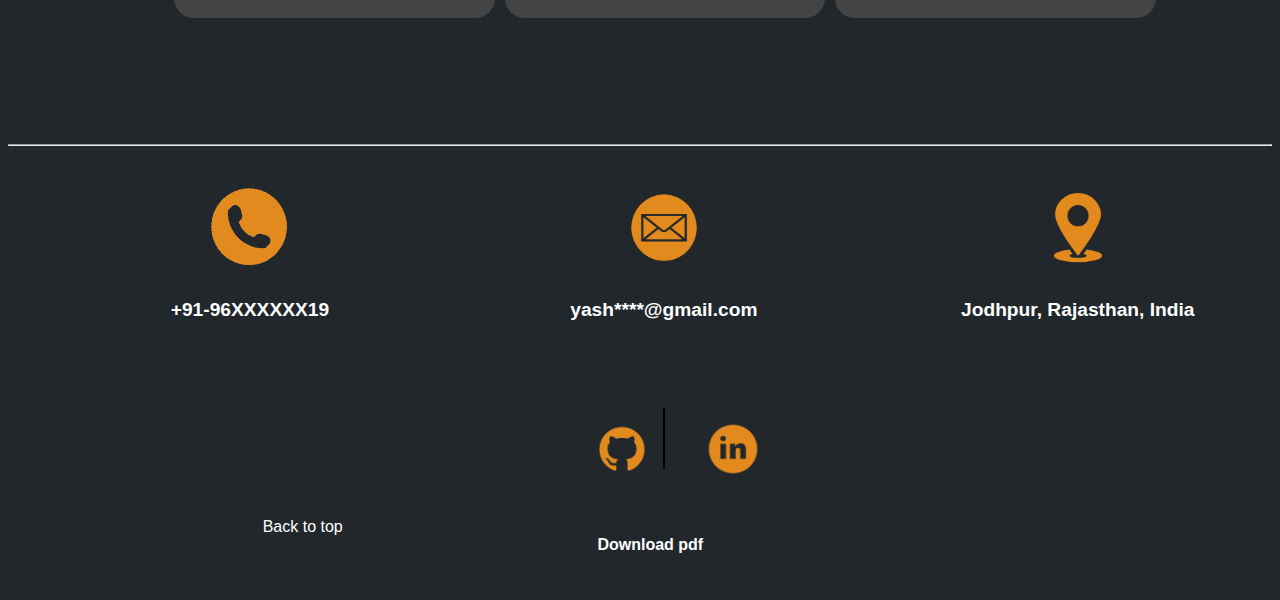
==== commit 0fd2168f: "Update index.html" ====
--- a/assignment-1/index.html
+++ b/assignment-1/index.html
@@ -263,6 +263,7 @@
         </ul>
     </div>
     <a href="#header">Back to top</a>
+	<a href="./src/resume.pdf" style="float:right; margin-right: 45%;" download><br><b>Download pdf</b></a>
 
 </body>
 </html>
--- a/assignment-1/src/css/style.css
+++ b/assignment-1/src/css/style.css
@@ -229,4 +229,12 @@
   padding: 20px;
   font-weight: 700;
   font-size: 120%;
-}+}
+
+@media screen and (max-width: 800px) {
+  .modal{
+    width: 330px;
+    align-self: center;
+    margin: auto;
+  }
+}
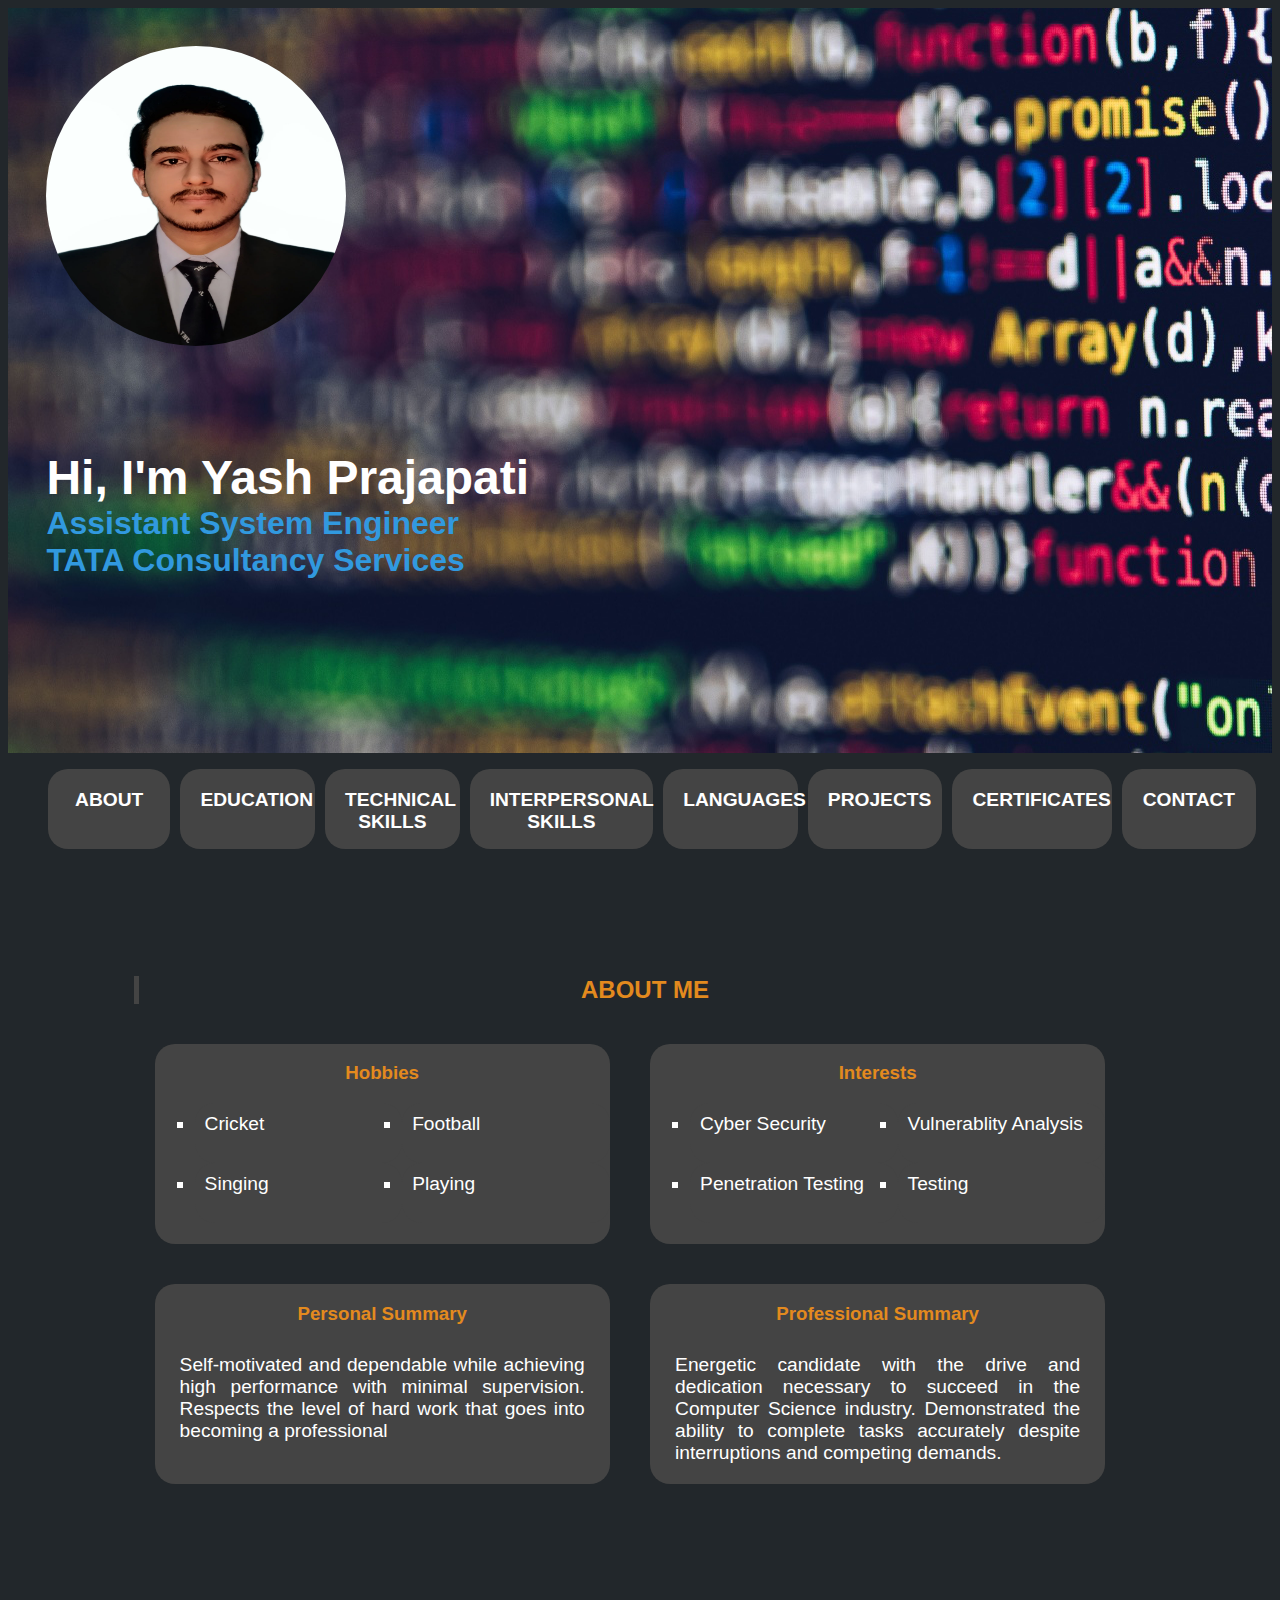
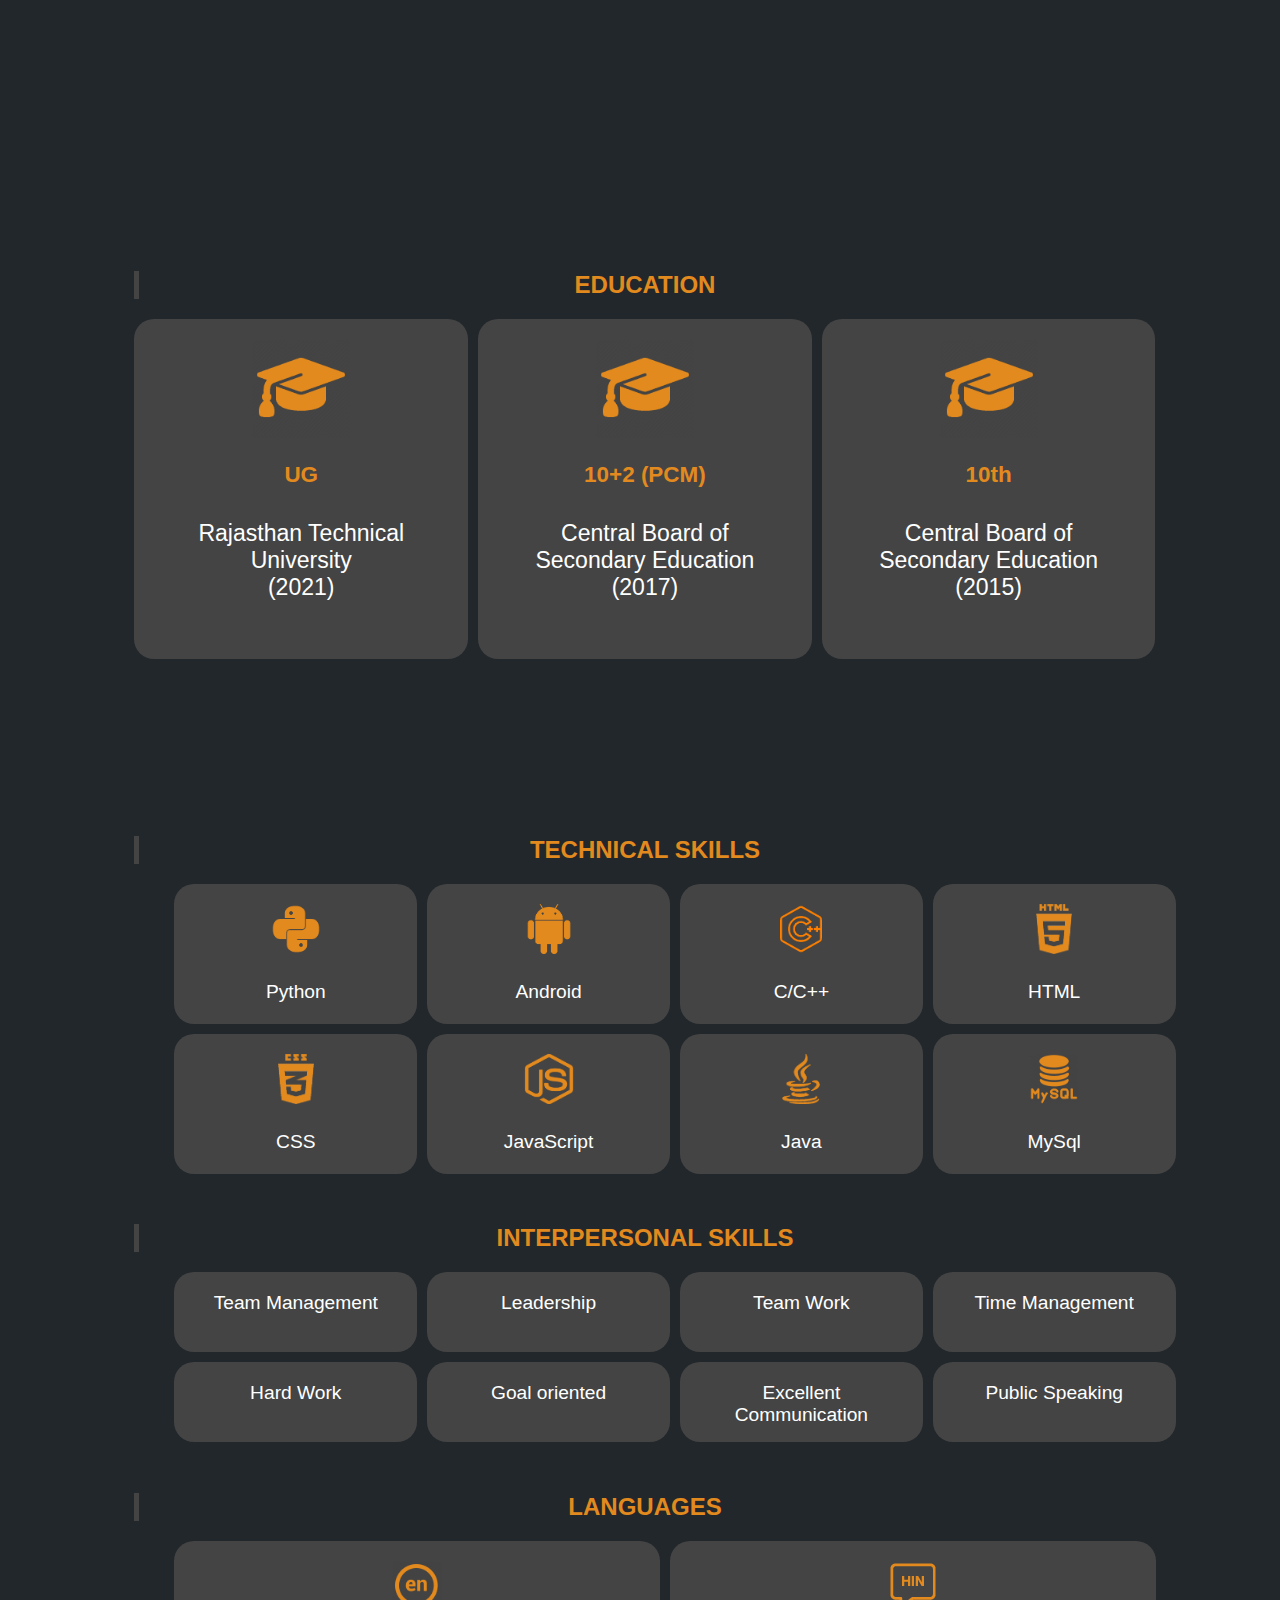
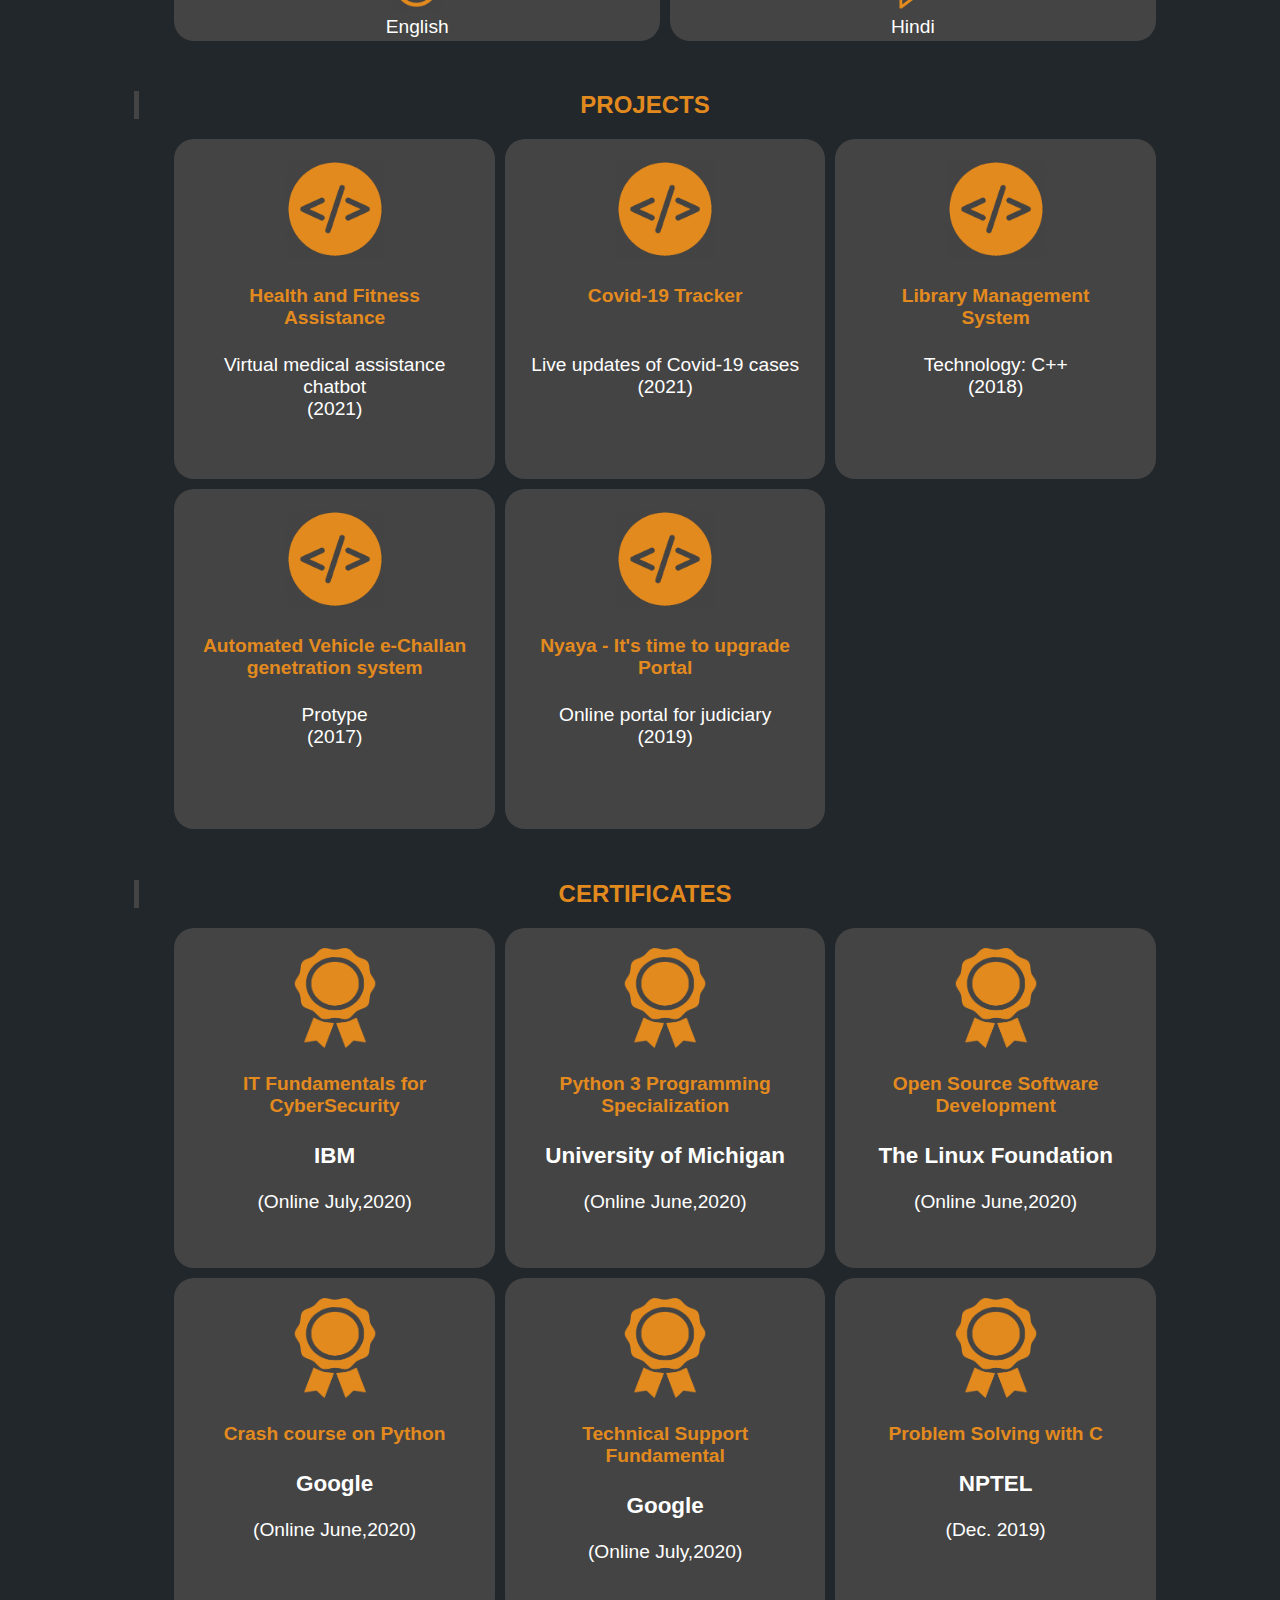
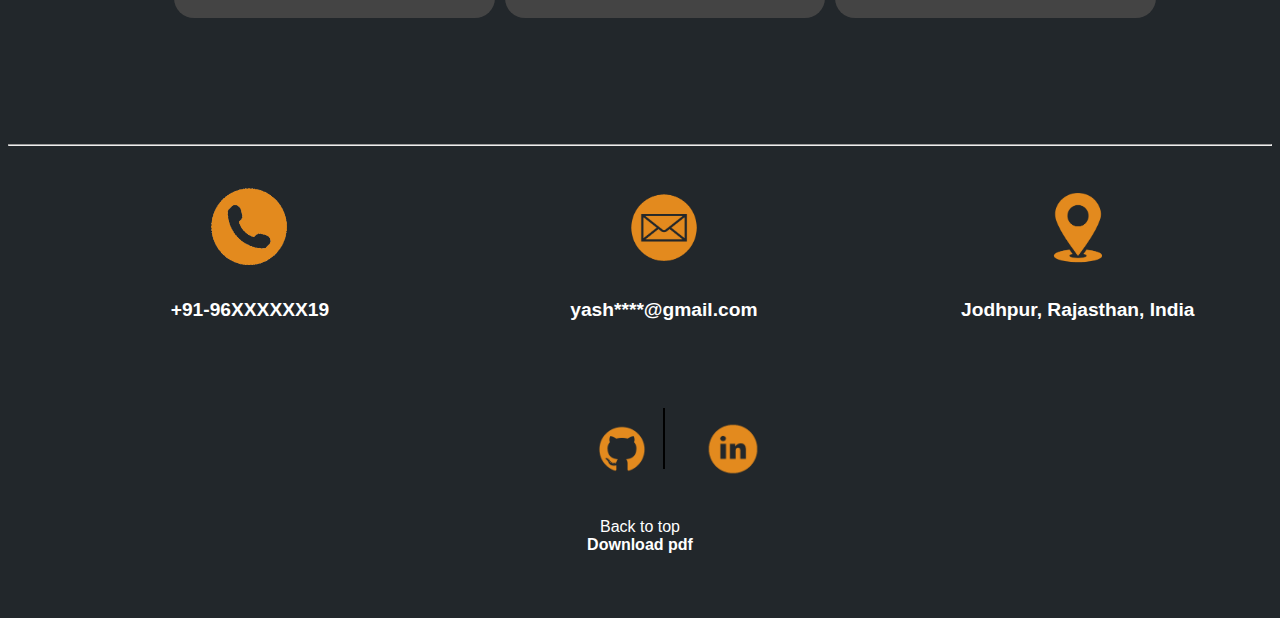
==== commit d64b5842: "Update index.html" ====
--- a/assignment-1/index.html
+++ b/assignment-1/index.html
@@ -263,7 +263,7 @@
         </ul>
     </div>
     <a href="#header">Back to top</a>
-	<a href="./src/resume.pdf" style="float:right; margin-right: 45%;" download><br><b>Download pdf</b></a>
+	<a href="./src/resume.pdf" download><br><b>Download pdf</b></a>
 
 </body>
 </html>
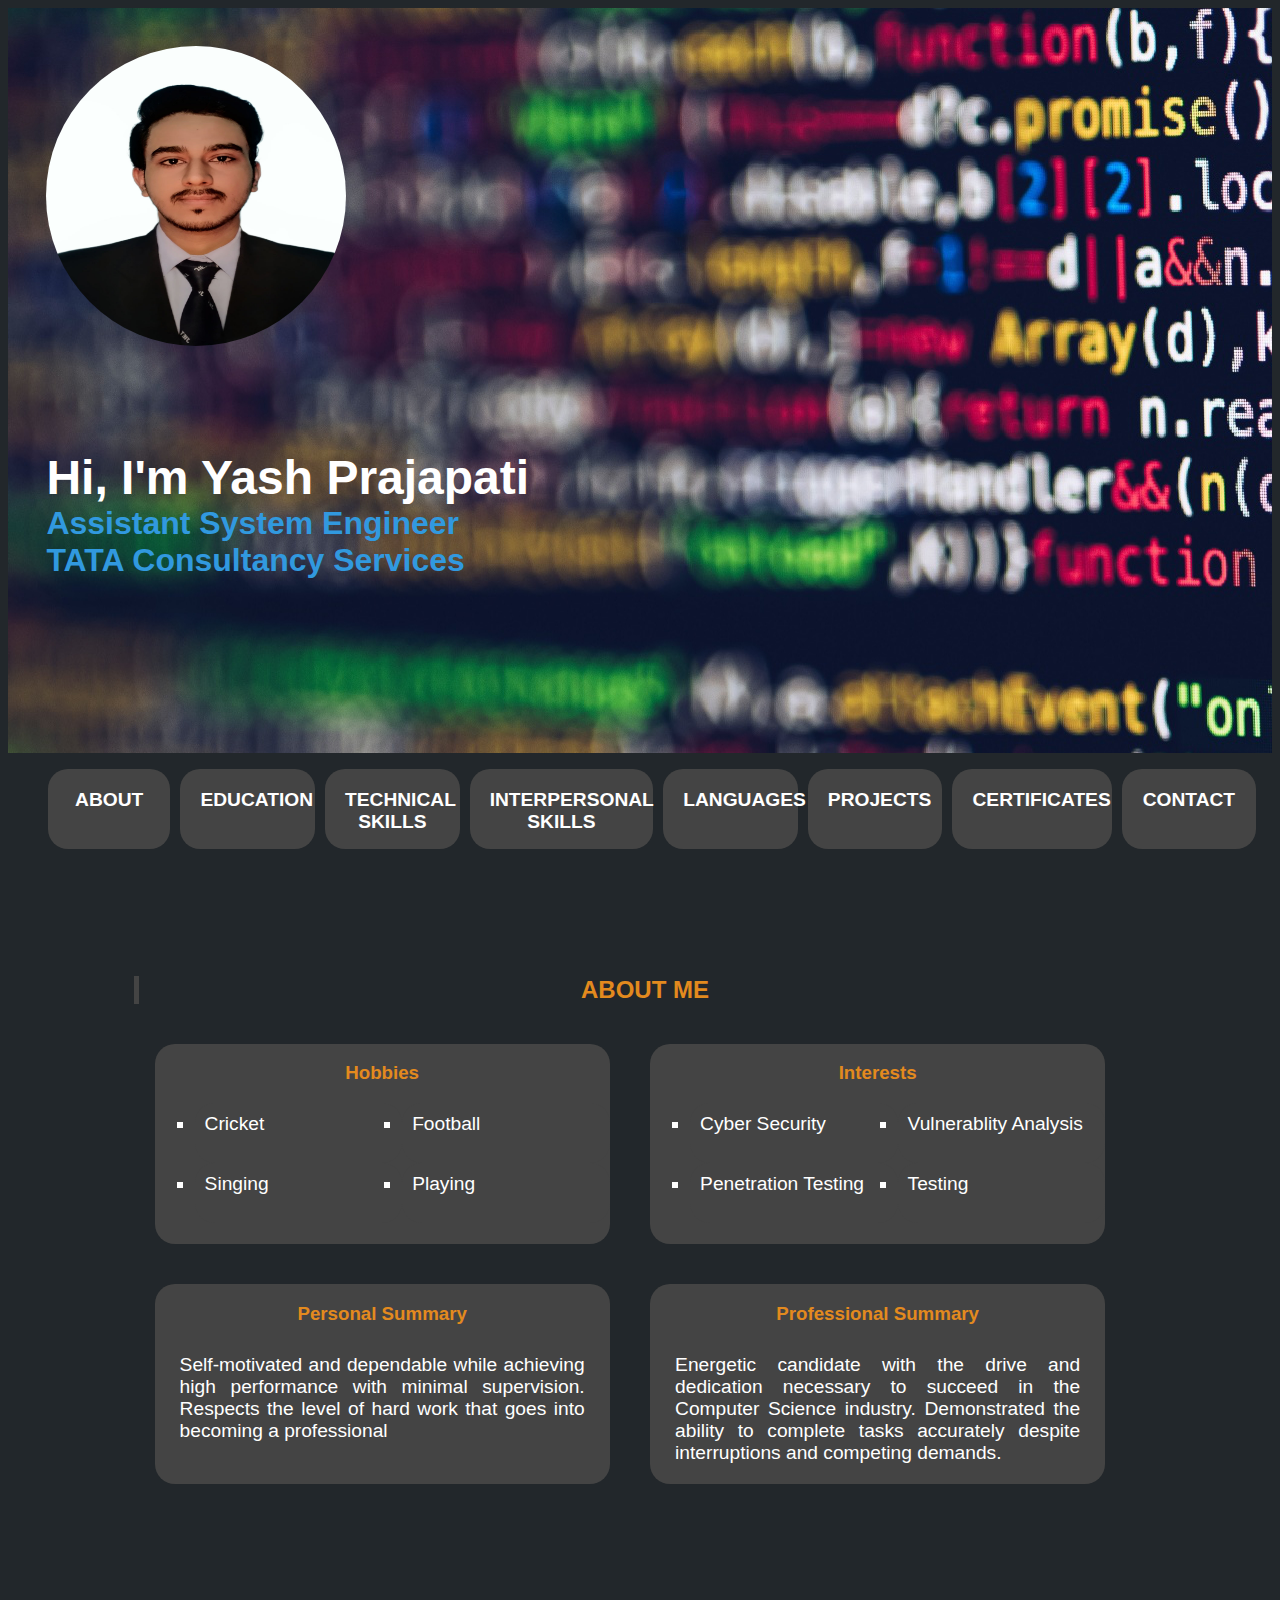
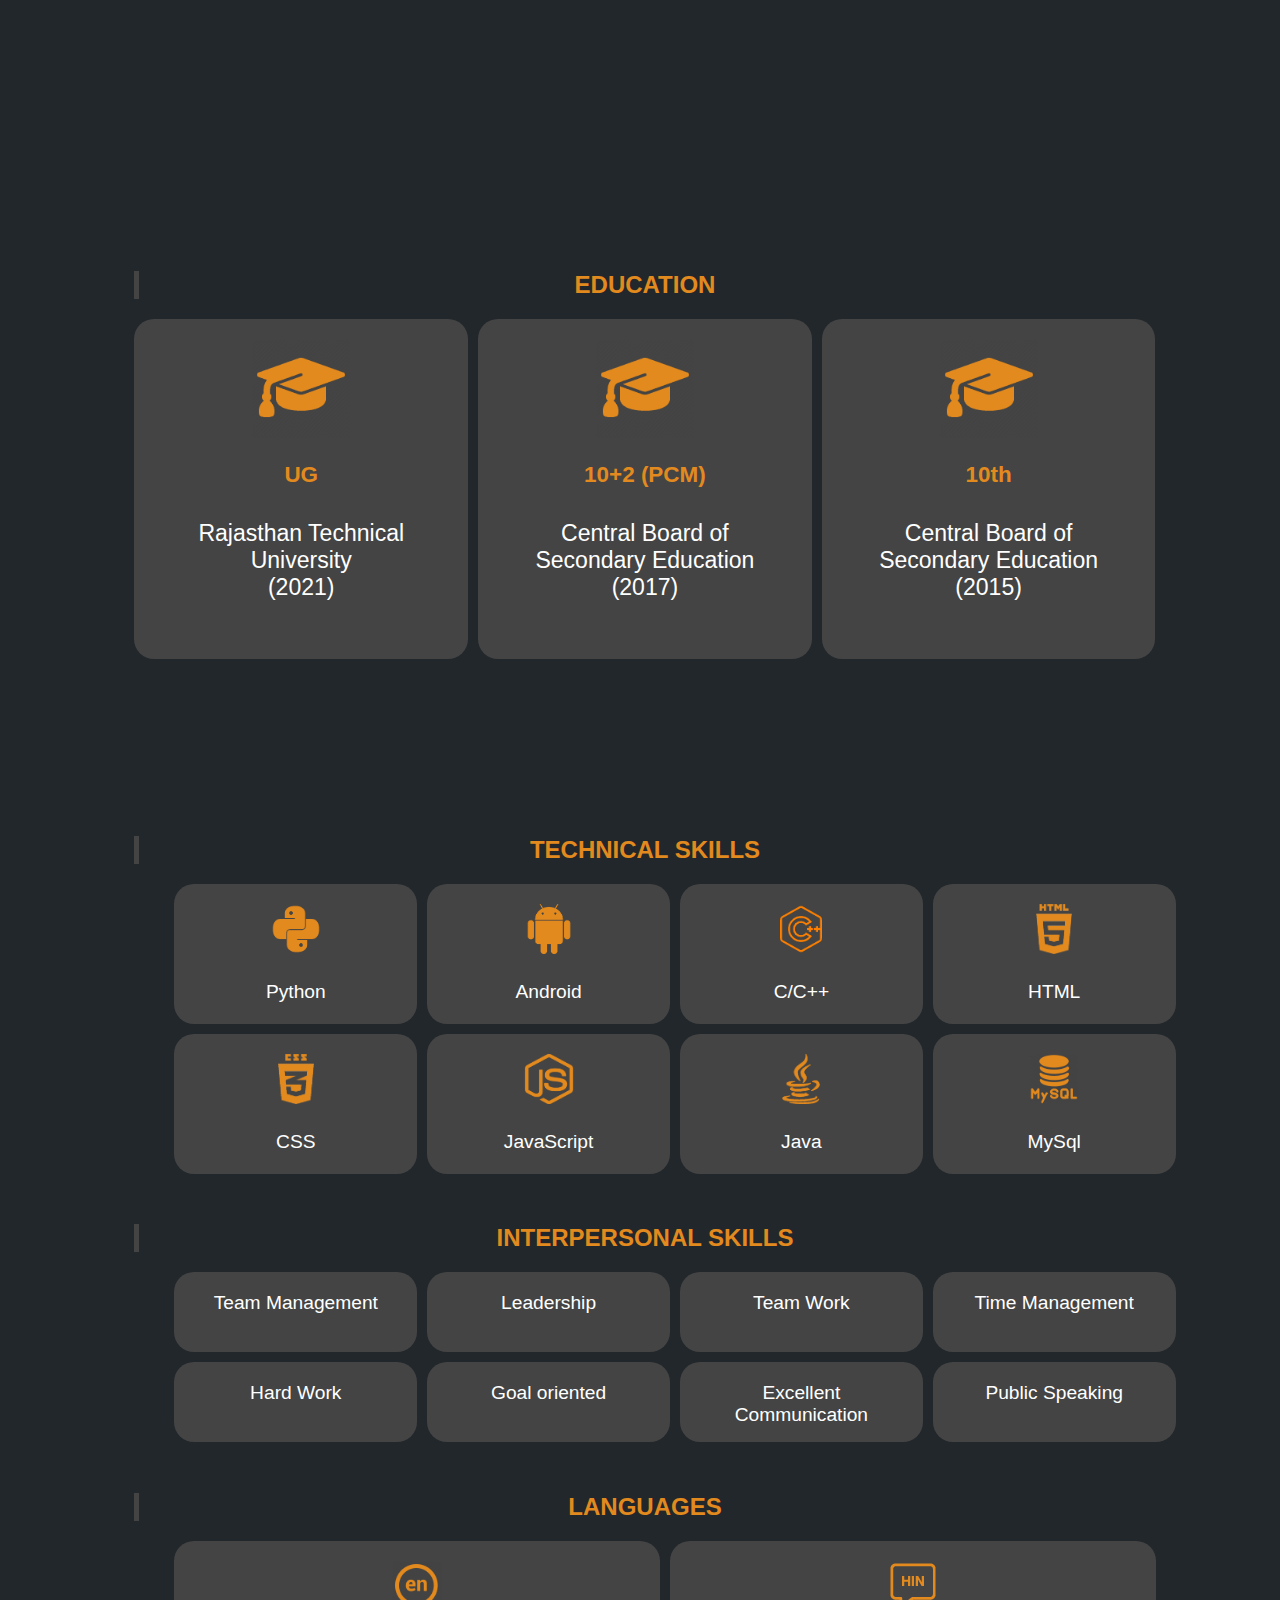
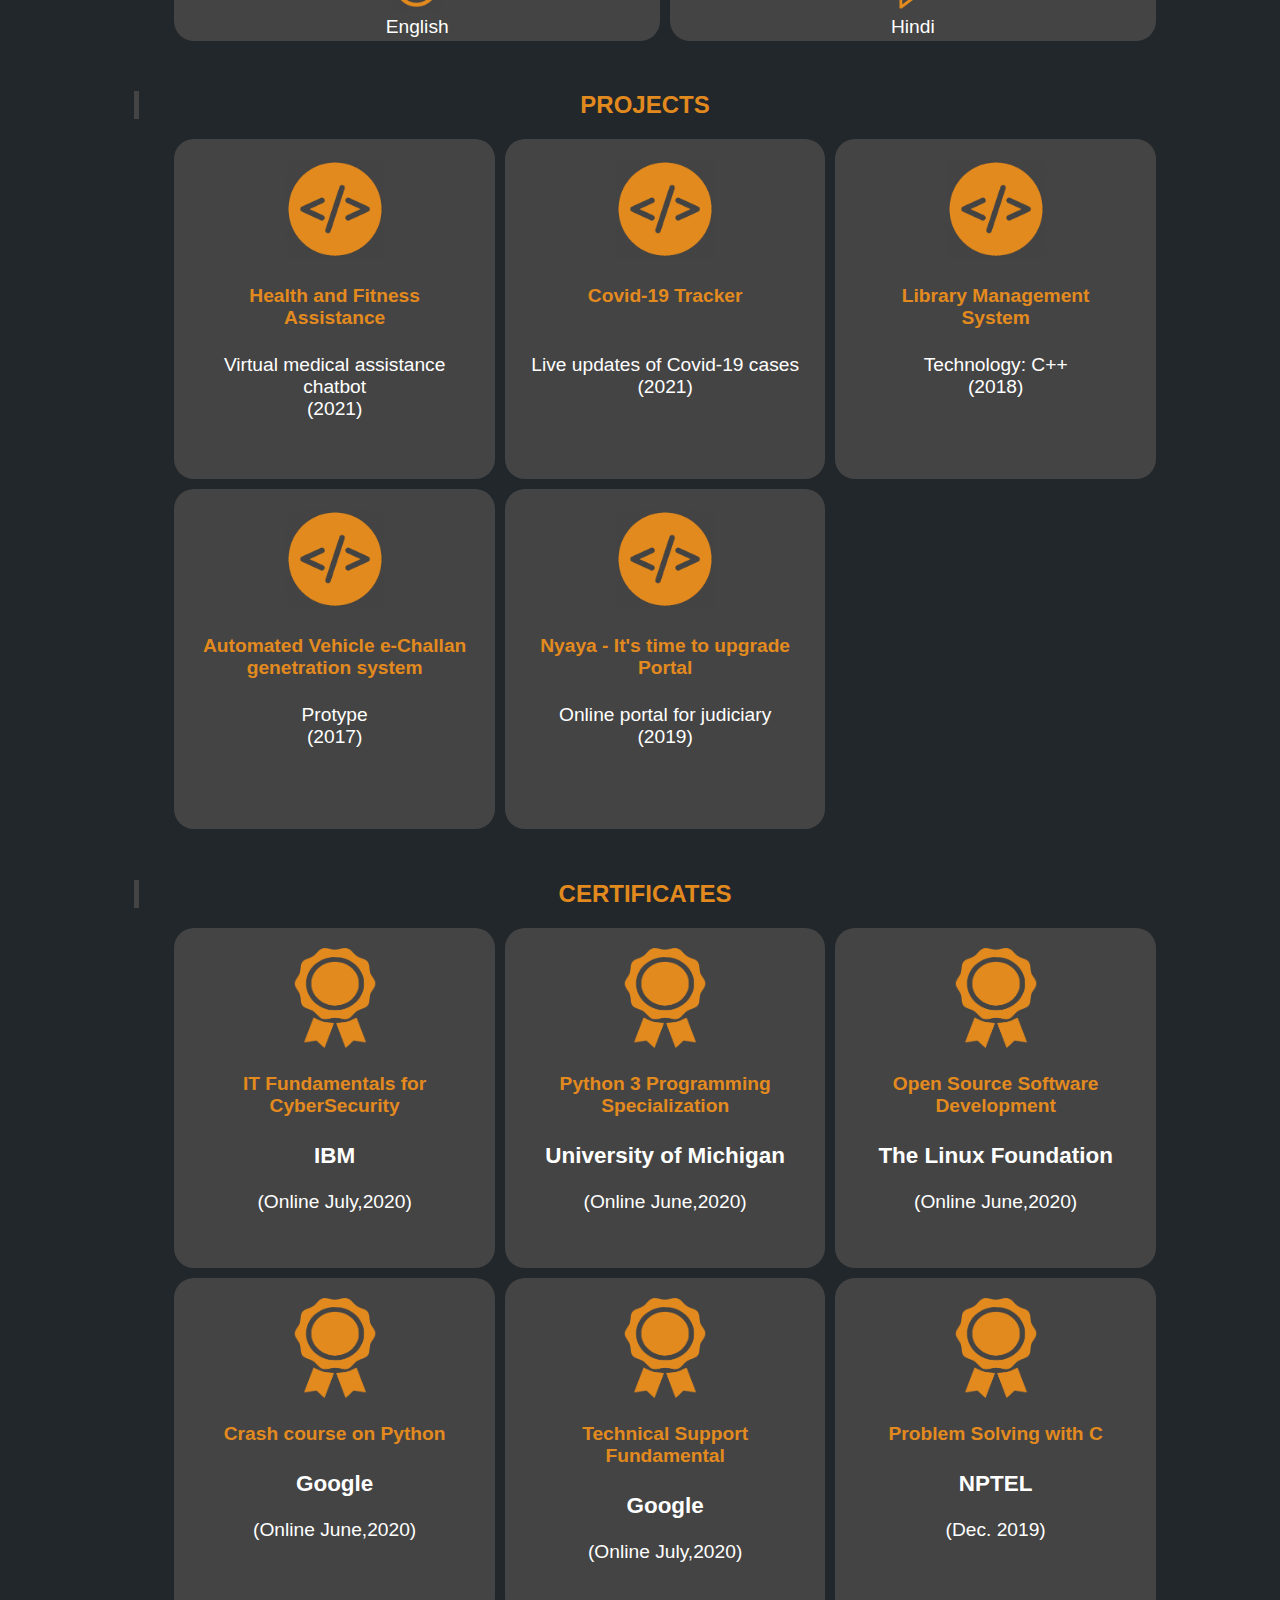
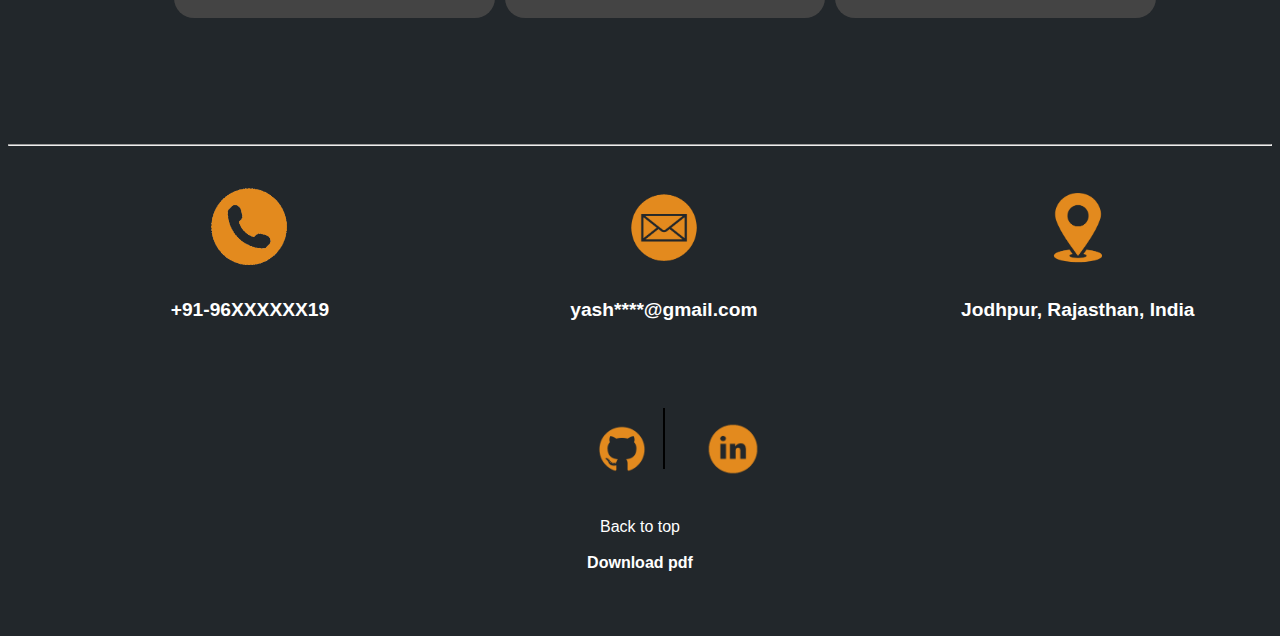
==== commit f5407baf: "Update index.html" ====
--- a/assignment-1/index.html
+++ b/assignment-1/index.html
@@ -262,8 +262,8 @@
             </a></li>
         </ul>
     </div>
-    <a href="#header">Back to top</a>
-	<a href="./src/resume.pdf" download><br><b>Download pdf</b></a>
+    <a href="#header">Back to top</a><br>
+    <a href="./src/resume.pdf" download><br><b>Download pdf</b></a>
 
 </body>
 </html>
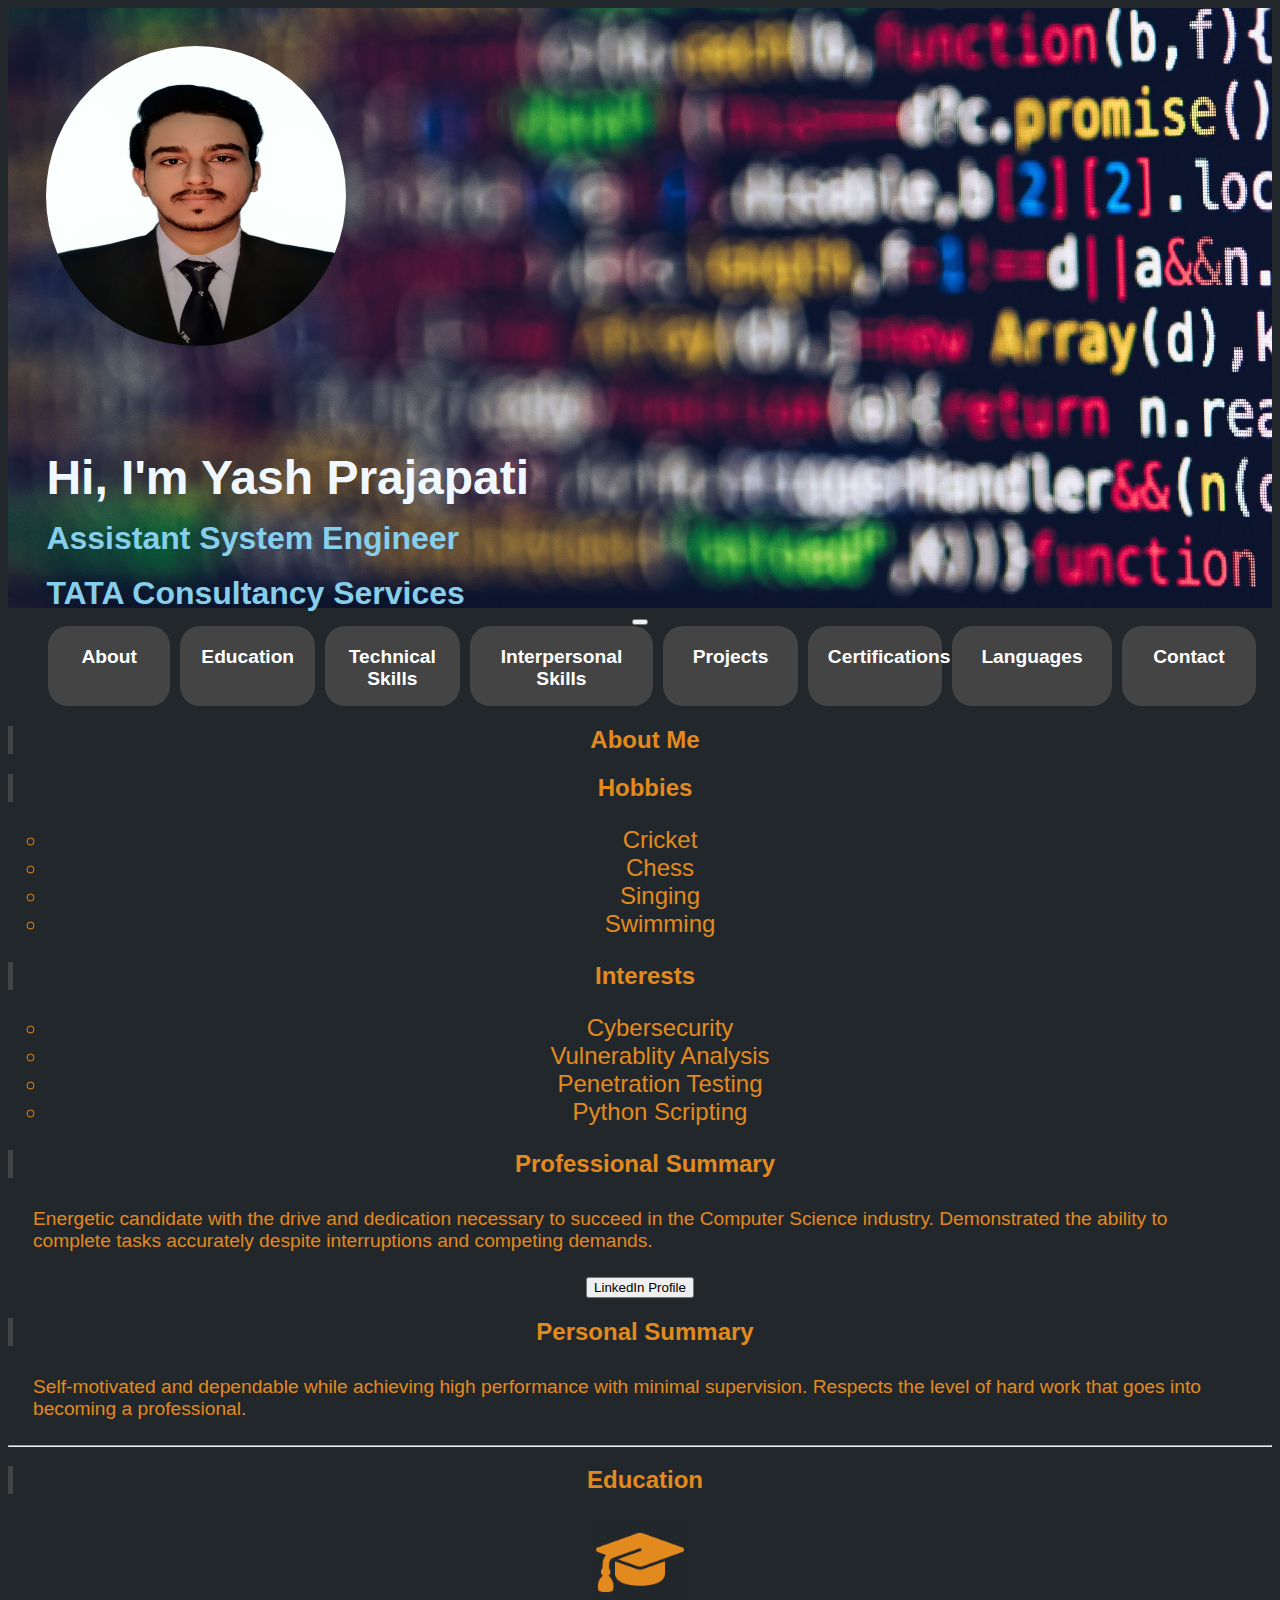
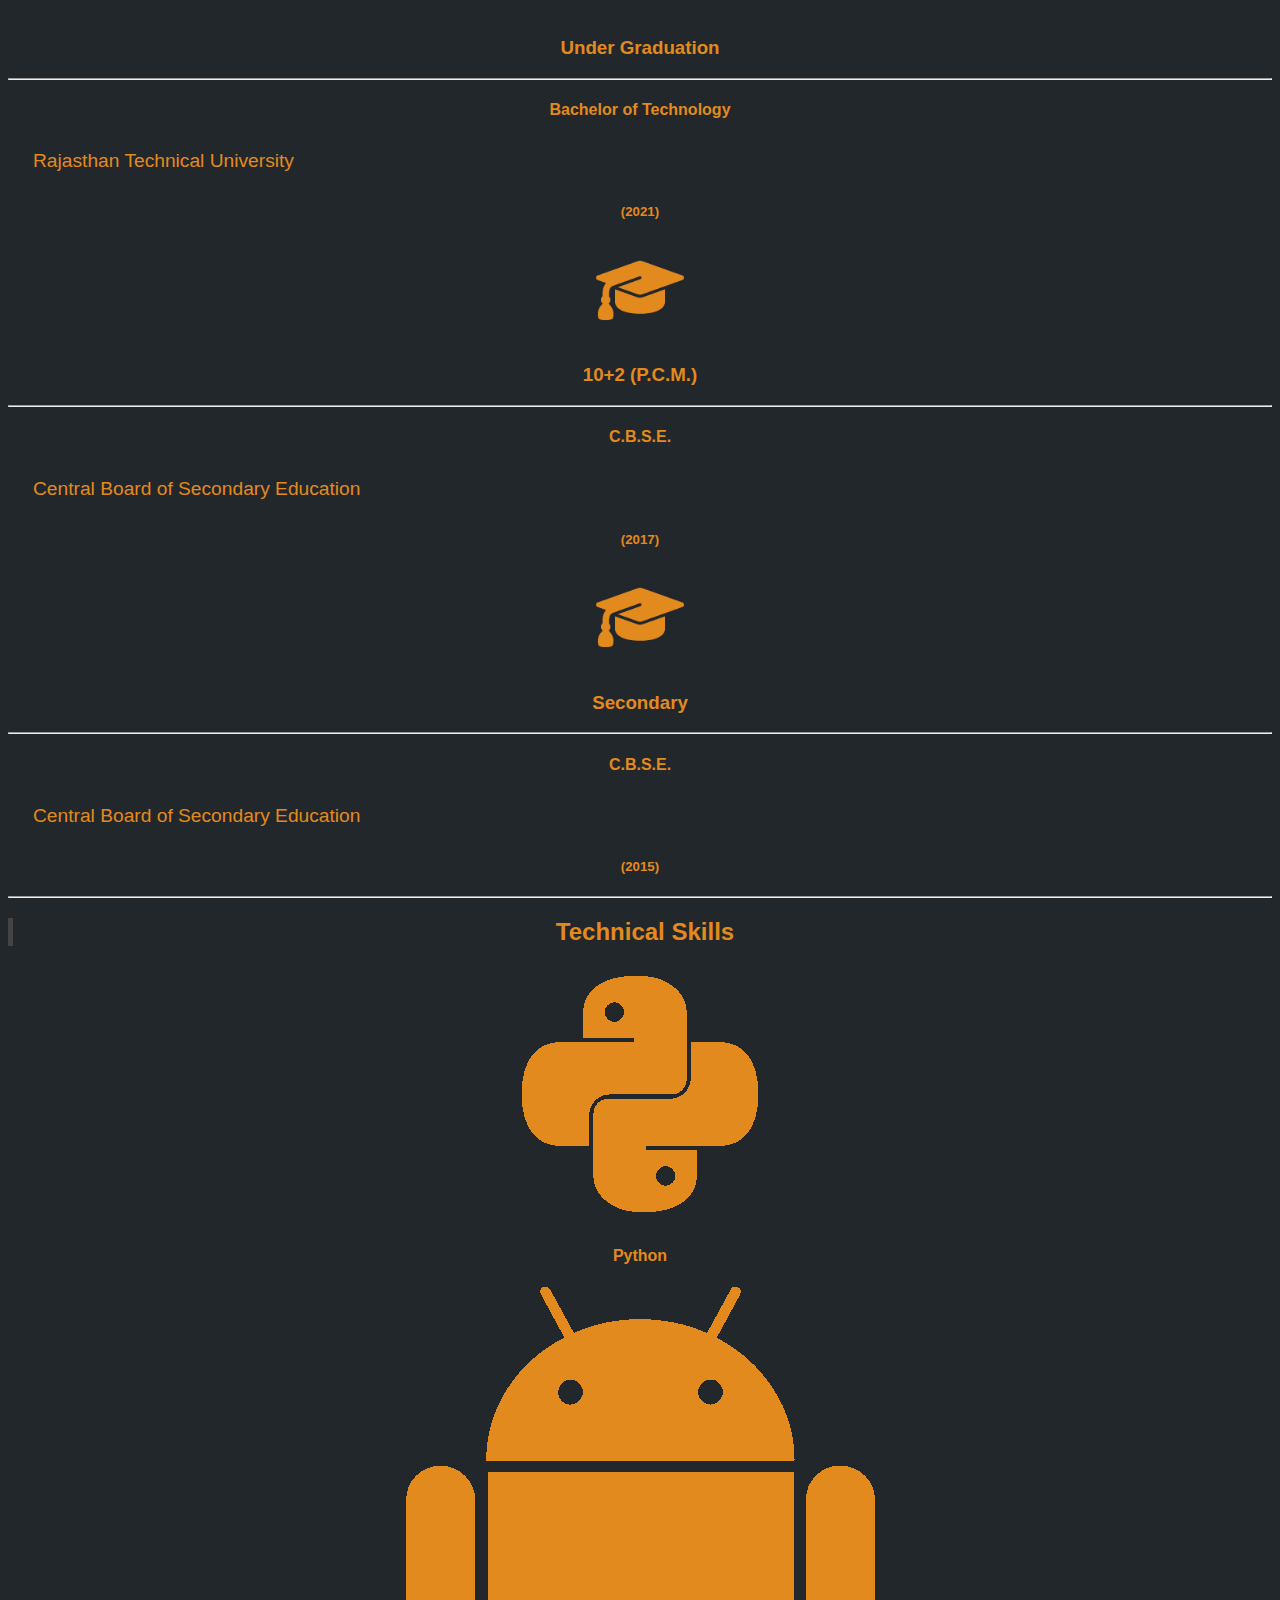
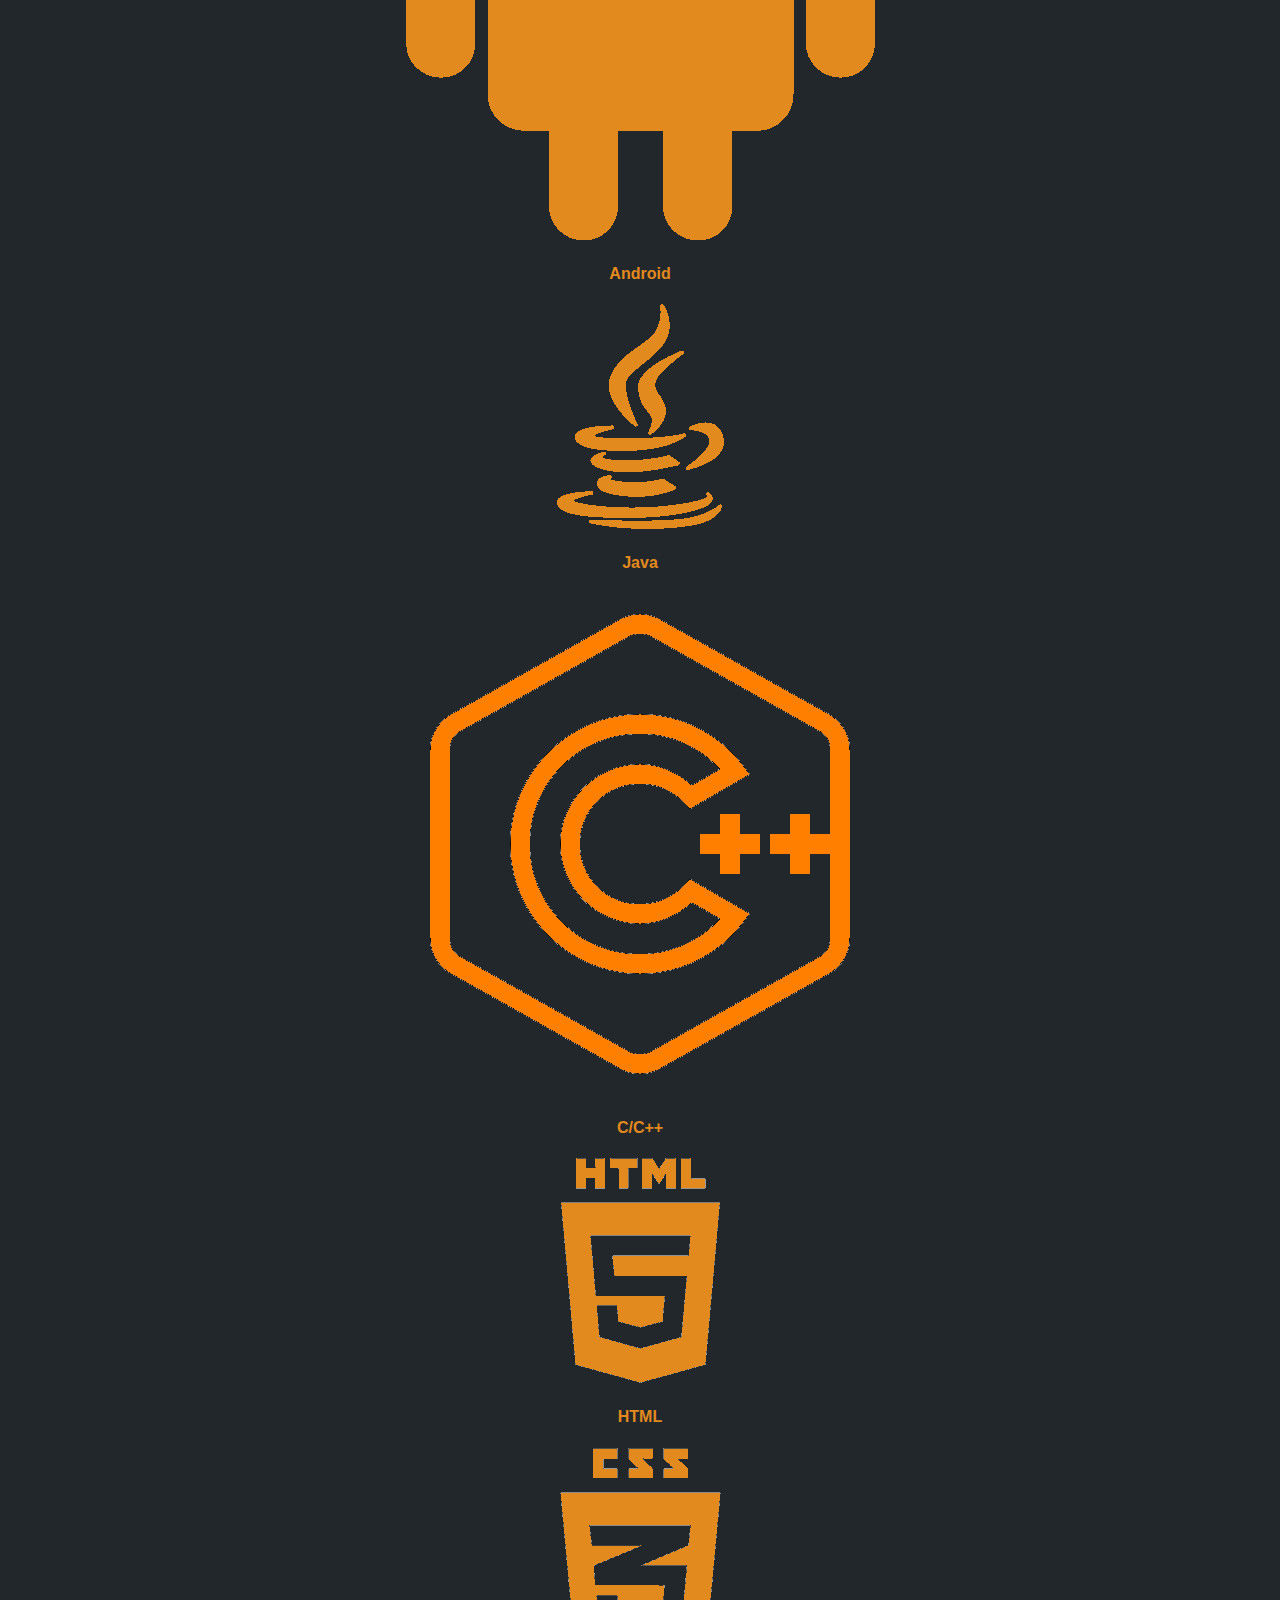
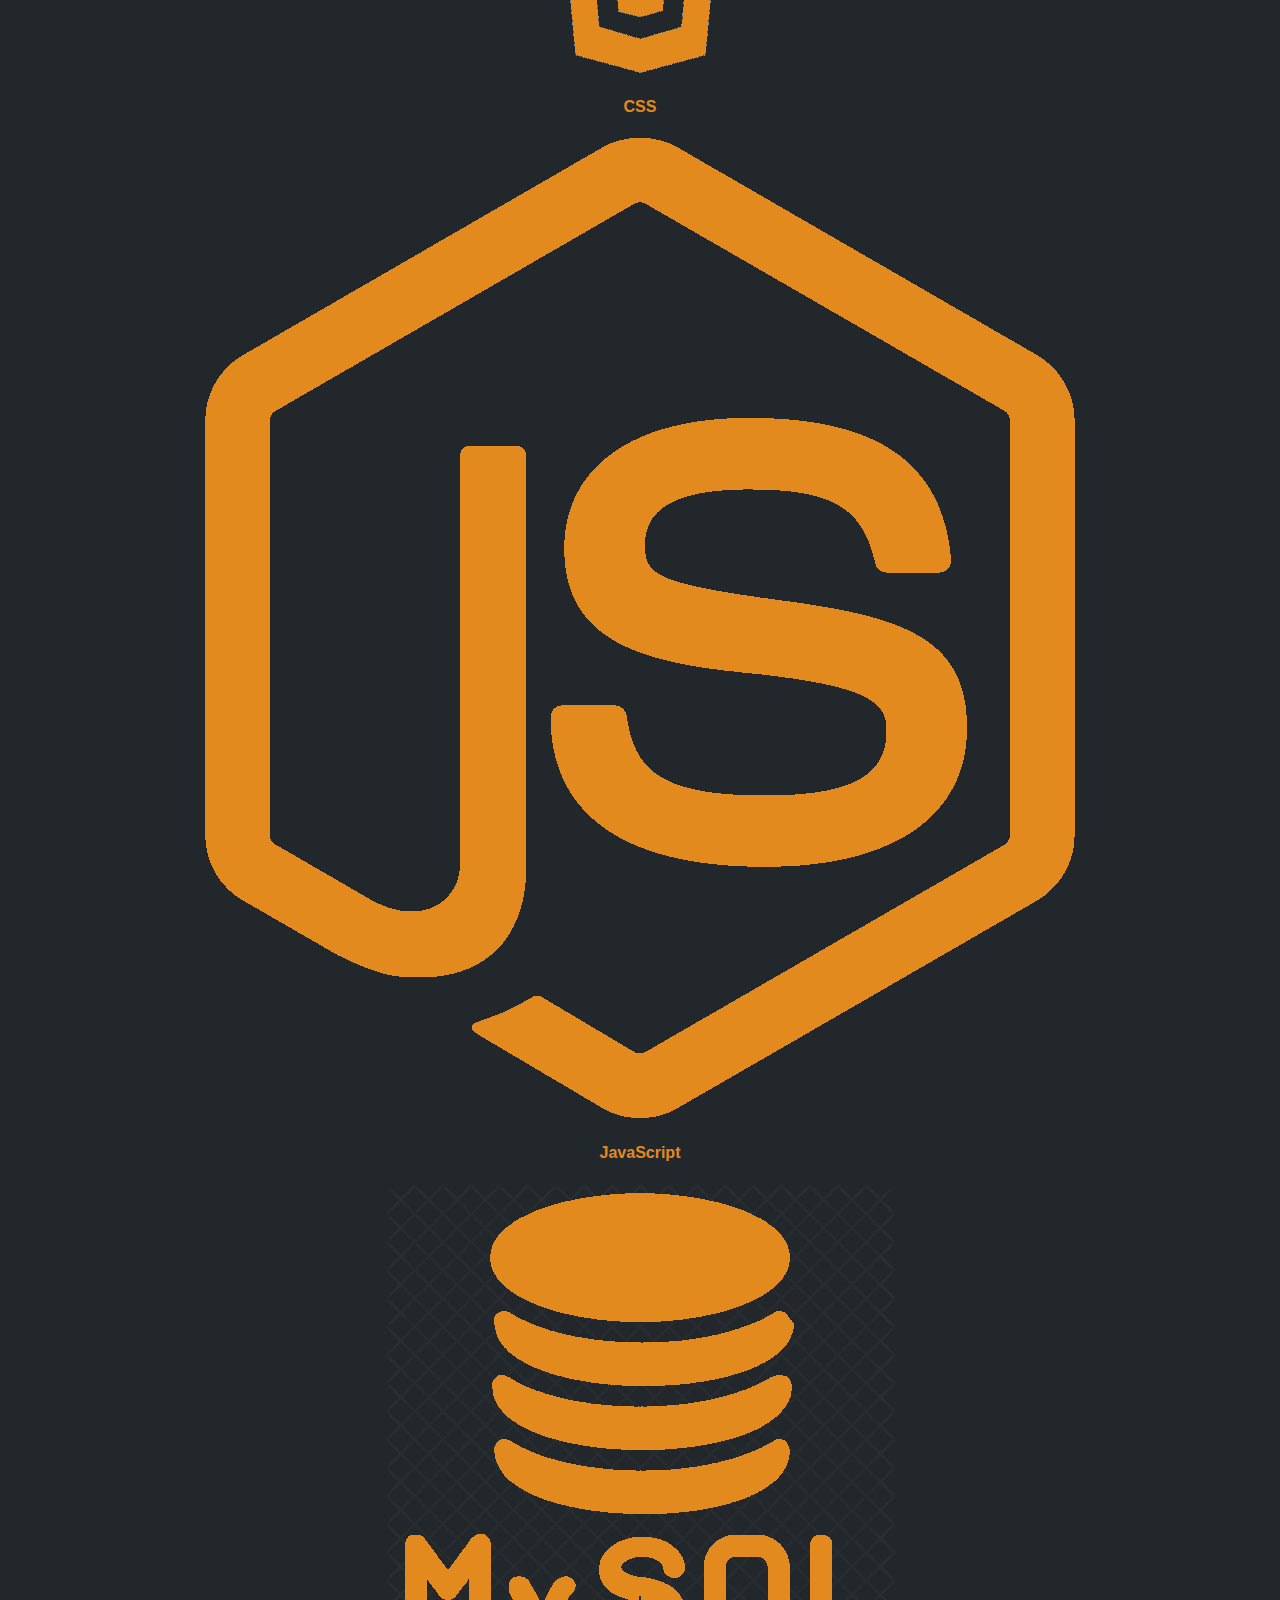
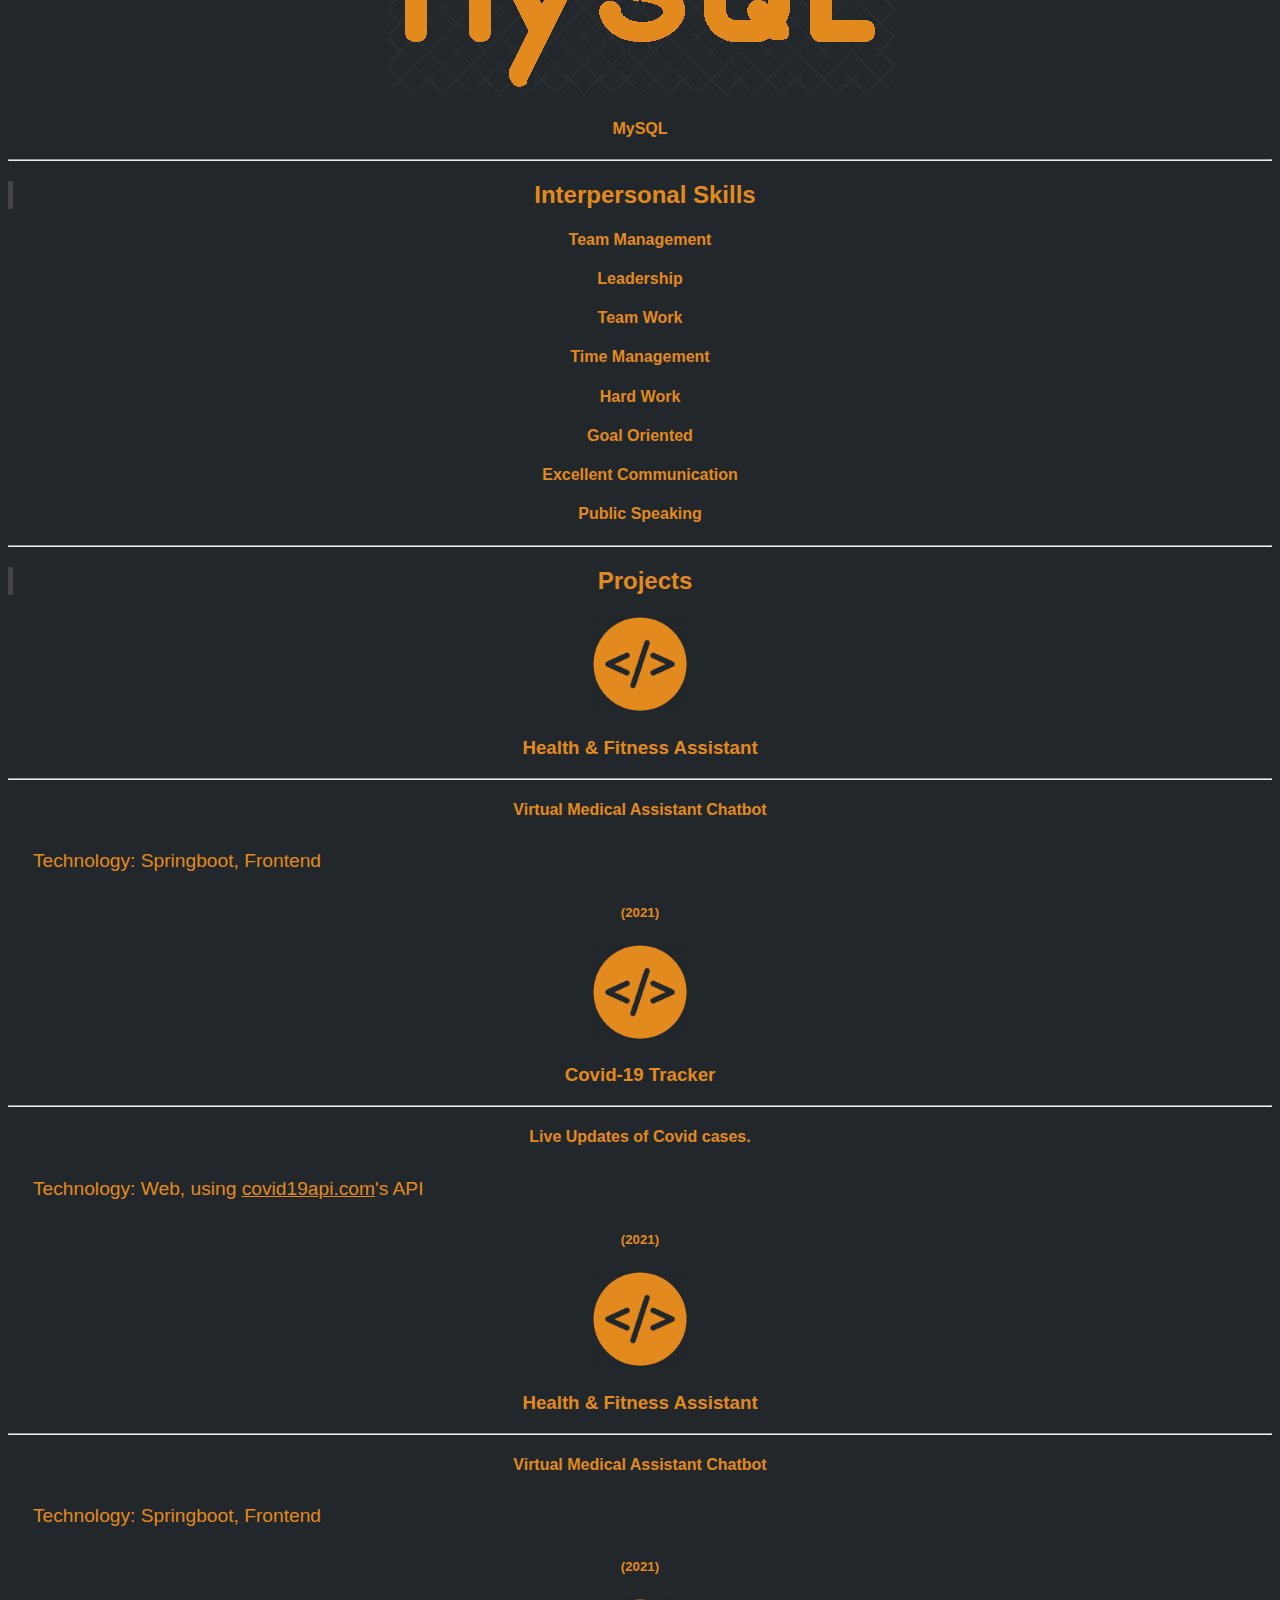
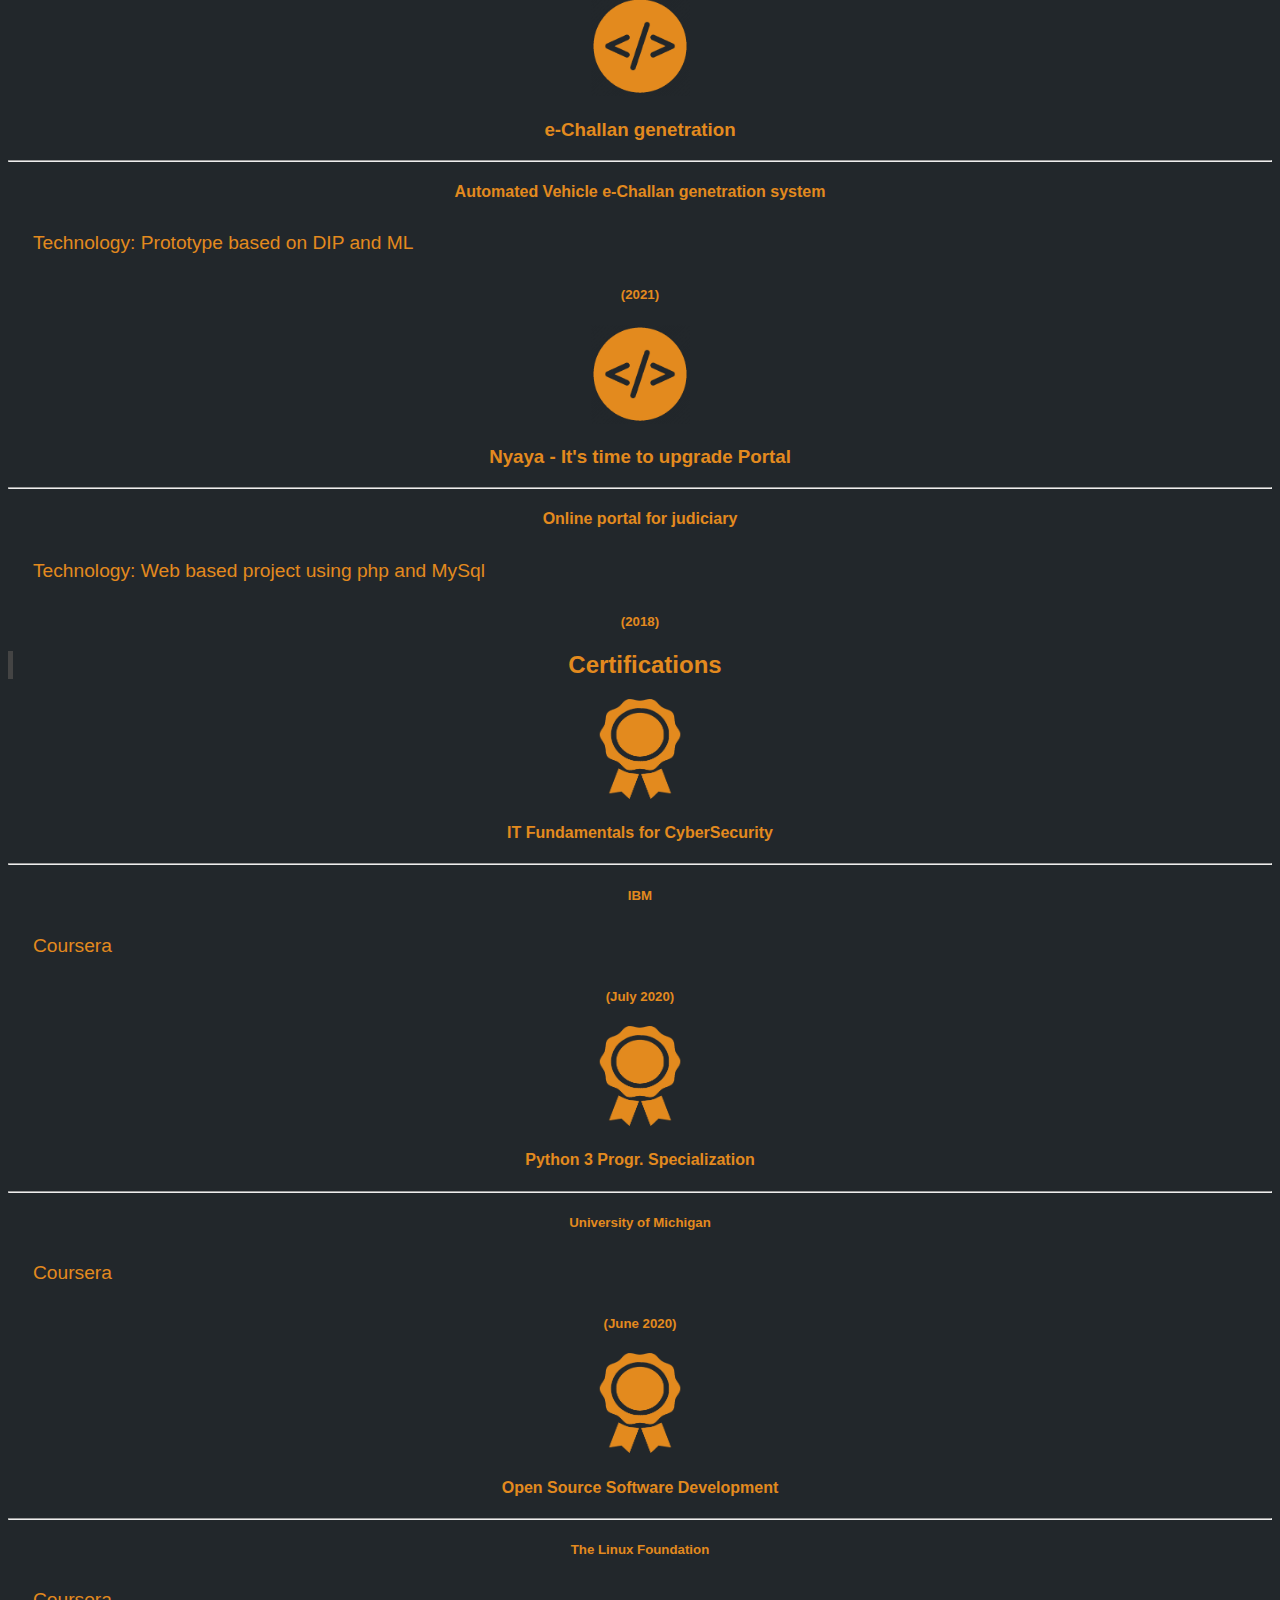
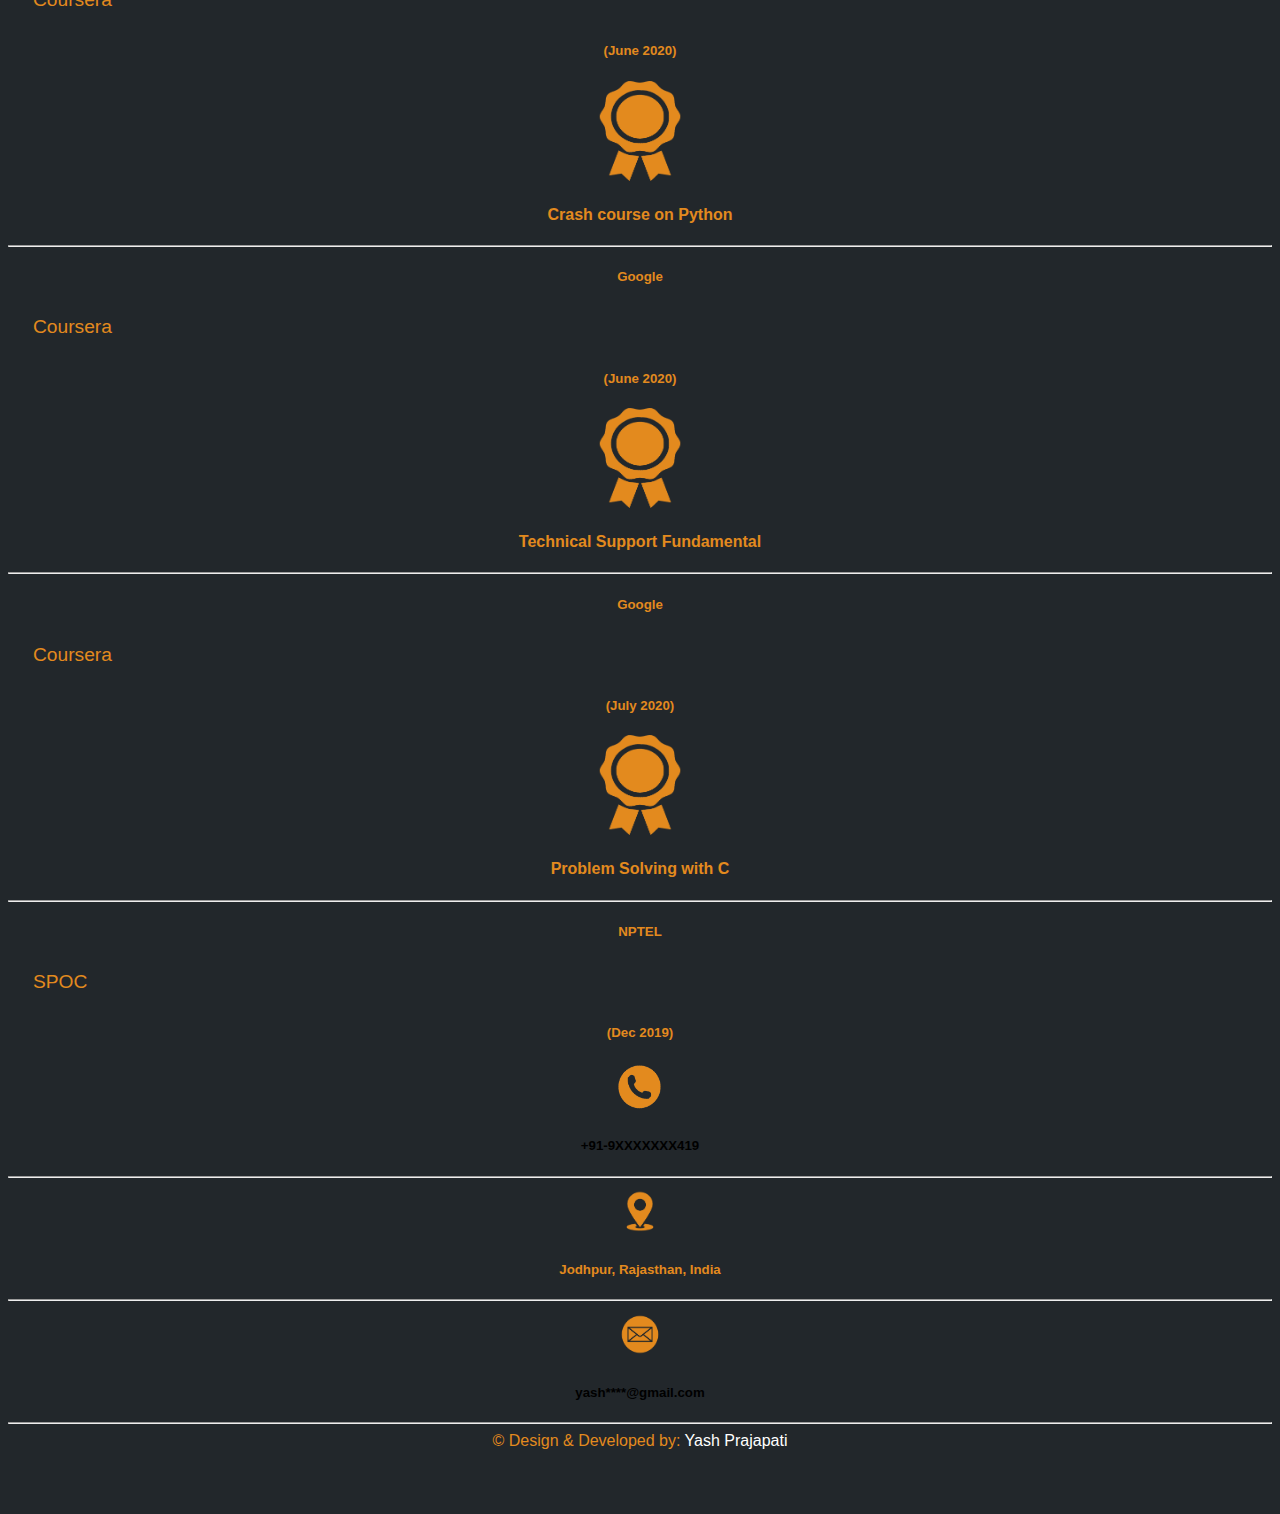
==== commit e1eb1b96: "Add files via upload" ====
--- a/assignment-1/index.html
+++ b/assignment-1/index.html
@@ -1,269 +1,440 @@
-<html>
+<!DOCTYPE html>
+<html lang="en">
 <head>
-    <meta charset="UTF">
+    <meta charset="UTF-8">
+    <meta http-equiv="X-UA-Compatible" content="IE=edge">
     <meta name="viewport" content="width=device-width, initial-scale=1.0">
-    <link rel="icon" href="./src/img/portfolio_icon.png" type="image/png"> 
-    <title>My Portfolio</title>
-    <link href="./src/css/style.css" rel="stylesheet"/>
+    <link rel="stylesheet" href="./src/css/style.css">
+    <!-- CSS only -->
+    <link href="https://cdn.jsdelivr.net/npm/bootstrap@5.1.3/dist/css/bootstrap.min.css" rel="stylesheet" integrity="sha384-1BmE4kWBq78iYhFldvKuhfTAU6auU8tT94WrHftjDbrCEXSU1oBoqyl2QvZ6jIW3" crossorigin="anonymous">
+    <!-- JavaScript Bundle with Popper -->
+    <script src="https://cdn.jsdelivr.net/npm/bootstrap@5.1.3/dist/js/bootstrap.bundle.min.js" integrity="sha384-ka7Sk0Gln4gmtz2MlQnikT1wXgYsOg+OMhuP+IlRH9sENBO0LRn5q+8nbTov4+1p" crossorigin="anonymous"></script>
+
+    <title>Yash Prajapati | Software Engineer</title>
 </head>
-
 <body>
-    <header id="header" style="background-image: url(./src/img/background-image.jpg);">
+    <!-- Carousel -->
+    
+    <header id="header" style="background-image: url(./src/img/background-image.jpg); height: 600px;">
         <img src="./src/img/yash.jpg" width="300px" height="300px" style="border-radius: 200px; margin: 3%;">
-        <h1 style="position: absolute; top: 50%; font-weight: bolder; margin: 0 3%;">Hi, I'm Yash Prajapati<br>
-            <a style="color: #3199df; font-size: xx-large;">Assistant System Engineer
+        <h1 style="position: absolute; top: 50%; font-weight: bolder; margin: 0 3%; color: aliceblue;">Hi, I'm Yash Prajapati<br>
+            <a style="color: skyblue; font-size: xx-large;">Assistant System Engineer
             <br>TATA Consultancy Services</a>     
         </h1>   
     </header>
-    
-    <nav>
-       <!-- navigation to other sections -->
-       <ul>
-           <li><a  href="#1">ABOUT</a></li>
-           <li><a href="#2">EDUCATION</a></li>
-           <li><a href="#3">TECHNICAL SKILLS</a></li>
-           <li><a href="#4">INTERPERSONAL SKILLS</a></li>
-           <li><a href="#5">LANGUAGES</a></li>
-           <li><a href="#6">PROJECTS</a></li>
-           <li><a href="#7">CERTIFICATES</a></li>
-           <li><a href="#footer">CONTACT</a></li>
-       </ul>
+
+    <!-- Navbar -->
+    <nav class="navbar navbar-expand-lg navbar-dark bg-dark">
+        <div class="container-fluid">
+          <button class="navbar-toggler" type="button" data-bs-toggle="collapse" data-bs-target="#navbarScroll" aria-controls="navbarScroll" aria-expanded="false" aria-label="Toggle navigation">
+            <span class="navbar-toggler-icon"></span>
+          </button>
+          <div class="collapse navbar-collapse" id="navbarScroll">
+            <ul class="navbar-nav me-auto my-2 my-lg-0 navbar-nav-scroll" style="--bs-scroll-height: 100px; align-items: center; margin: auto;">
+              <li class="nav-item btn bg-darker nav-btn">
+                <a class="nav-link active" aria-current="page" href="#">About</a>
+              </li>
+              <li class="nav-item btn bg-darker nav-btn" style="width: auto">
+                <a class="nav-link active" aria-current="page" href="#">Education</a>
+              </li>
+              <li class="nav-item btn bg-darker nav-btn" style="width: auto">
+                <a class="nav-link active" aria-current="page" href="#">Technical Skills</a>
+              </li>
+              <li class="nav-item btn bg-darker nav-btn" style="width: auto">
+                <a class="nav-link active" aria-current="page" href="#">Interpersonal Skills</a>
+              </li>
+              <li class="nav-item btn bg-darker nav-btn" style="width: auto">
+                <a class="nav-link active" aria-current="page" href="#">Projects</a>
+              </li>
+              <li class="nav-item btn bg-darker nav-btn" style="width: auto">
+                <a class="nav-link active" aria-current="page" href="#">Certifications</a>
+              </li>
+              <li class="nav-item btn bg-darker nav-btn" style="width: auto">
+                <a class="nav-link active" aria-current="page" href="#">Languages</a>
+              </li>
+              <li class="nav-item btn bg-darker nav-btn" style="width: auto">
+                <a class="nav-link active" aria-current="page" href="#">Contact</a>
+              </li>
+            </ul>
+          </div>
+        </div>
     </nav>
 
-<!--------------------------------------------------------------------->
-<main>   
-    
-    <h2 id="1">ABOUT ME</h2>
-    <section id="about">
-        <div id="Hobbies" style="float: left;">
-        <h3  style="text-align: center;">Hobbies</h3>
-            <ul>
-                <li>Cricket</li>
-                <li>Football</li>
-                <li>Singing</li>
-                <li>Playing</li>
-            </ul>
-        </div>
-
-        
-        <div id="interest"  style="float: left;">
-            <h3  style="text-align: center;">Interests</h3>
-            <ul>
-                <li>Cyber Security</li>
-                <li>Vulnerablity Analysis</li>
-                <li>Penetration Testing</li>
-                <li>Testing</li>
-            </ul>
-        </div>
-
-        
-        <div id="personal" style="float: left;">
-            <h3 style="text-align: center;">Personal Summary</h3>
-            <p style="text-align: justify;">
-            Self-motivated and dependable while achieving high performance with minimal supervision.
-            Respects the level of hard work that goes into becoming a professional
-            </p>
-        </div>
-
-        
-        <div id="professional"  style="float: left;">
-            <h3 style="text-align: center;">Professional Summary</h3>
-            <p style="text-align: justify;">
-            Energetic candidate with  the  drive and  dedication necessary to succeed  in the Computer Science industry.
-            Demonstrated the ability to complete tasks accurately despite interruptions and competing demands.
-            </p>
-        </div>
-    </section>
-
-<!--------------------------------------------------------------------->
-<h2 id="2">EDUCATION</h2>
-    <section id="education" style="height: 60%;">
-        
-        <div class="box">
-            <img src="./src/img/edu_icon.png" width="100px" height="100px">
-            <h3>UG</h3>
-            <p style="text-align: center;">Rajasthan Technical University<br>(2021)</p>
-        </div>
-        <div class="box">
-            <img src="./src/img/edu_icon.png" width="100px" height="100px">
-            <h3>10+2 (PCM)</h3>
-            <p style="text-align: center;">Central Board of Secondary Education<br>(2017)</p>
-        </div>
-        <div class="box">
-            <img src="./src/img/edu_icon.png" width="100px" height="100px">
-            <h3>10th</h3>
-            <p style="text-align: center;">Central Board of Secondary Education<br>(2015)</p>
-        </div>
-    </section>
-
-<!--------------------------------------------------------------------->
-    <h2 id="3">TECHNICAL SKILLS</h2>
-    <section id="tech_skills" style="margin-bottom: 5%;">    
-        <ul>
-            <li>
-                <img src="./src/img/py_icon.png" width="50px" height="50px">
-                <br><br>Python</li>
-            <li>
-            <img src="./src/img/android_icon.png" width="50px" height="50px">
-            <br><br>Android</li>
-            <li>            
-                <img src="./src/img/c_icon.png" width="50px" height="50px">
-                <br><br>C/C++</li>
-            <li>
-                <img src="./src/img/html_icon.png" width="50px" height="50px">
-                <br><br>HTML</li>
-            <li>
-                <img src="./src/img/css_icon.png" width="50px" height="50px">
-                <br><br>CSS</li>
-            <li>
-                <img src="./src/img/js_icon.png" width="50px" height="50px">
-                <br><br>JavaScript</li>
-            <li>
-                <img src="./src/img/java_icon.png" width="50px" height="50px">
-                <br><br>Java</li>
-            <li>
-                <img src="./src/img/mysql_icon.png" width="50px" height="50px">
-                <br><br>MySql</li>
-        </ul>
-    </section>
-
-<!--------------------------------------------------------------------->
-    <h2 id="4">INTERPERSONAL SKILLS</h2>
-    <section id="other_skills" style="margin-bottom: 5%;">
-        <ul>
-            <li>Team Management</li>
-            <li>Leadership</li>
-            <li>Team Work</li>
-            <li>Time Management</li>
-            <li>Hard Work</li>
-            <li>Goal oriented</li>
-            <li>Excellent Communication</li>
-            <li>Public Speaking</li>
-        </ul>
-    </section>
-
-<!--------------------------------------------------------------------->
-    <section id="languages" style="margin-bottom: 5%;">
-        <h2 id="5">LANGUAGES</h2>
-        <ul>
-            <li>
-                <img src="./src/img/en_icon.png" width="50px" height="50px"><br>
-                English</li>
-            <li>
-                <img src="./src/img/hi_icon.png" width="50px" height="50px"><br>
-                Hindi</li>
-        </ul>
-    </section>
-
-<!--------------------------------------------------------------------->
-    <section id="projects" style="margin-bottom: 5%;">
-        <h2 id="6">PROJECTS</h2>
-        <ul>
-            <li>
-                <img src="./src/img/code-513.png" width="100px" height="100px">
-                <h4>Health and Fitness <br>Assistance</h4>
-                Virtual medical assistance chatbot<br>
-                (2021)
-            </li>
-            
-            <li>
-                <img src="./src/img/code-513.png" width="100px" height="100px">
-                <h4>Covid-19 Tracker</h4>
-                <br>Live updates of Covid-19 cases<br>
-                (2021)
-            </li>
-            <li>
-                <img src="./src/img/code-513.png" width="100px" height="100px">
-                <h4>Library Management<br> System</h4>
-                Technology: C++<br>
-                (2018)
-            </li>
-            <li>
-                <img src="./src/img/code-513.png" width="100px" height="100px">
-                <h4>Automated Vehicle e-Challan genetration system</h4>
-                Protype<br>
-                (2017)
-            </li>
-            <li>
-                <img src="./src/img/code-513.png" width="100px" height="100px">
-                <h4>Nyaya - It's time to upgrade<br> Portal</h4>
-                Online portal for judiciary<br>
-                (2019)
-            </li>
-        </ul>
-    </section>
-
-<!--------------------------------------------------------------------->
-    <section id="certificates">
-        <h2 id="7">CERTIFICATES</h2>
-        <ul>
-            <li>
-                <img src="./src/img/certificate_icon.png" width="100px" height="100px">
-                <h4>IT Fundamentals for CyberSecurity</h4>
-                <h3 style="color: white;">IBM</h3>
-                (Online July,2020)
-            </li>
-            <li>
-                <img src="./src/img/certificate_icon.png" width="100px" height="100px">
-                <h4>Python 3 Programming Specialization</h4>
-                <h3 style="color: white;">University of Michigan</h3>
-                (Online June,2020)
-            </li>
-            <li>
-                <img src="./src/img/certificate_icon.png" width="100px" height="100px">
-                <h4>Open Source Software Development</h4>
-                <h3 style="color: white;">The Linux Foundation</h3>
-                (Online June,2020)
-            </li>
-            <li>
-                <img src="./src/img/certificate_icon.png" width="100px" height="100px">
-                <h4>Crash course on Python</h4>
-                <h3 style="color: white;">Google</h3>
-                (Online June,2020)
-            </li>
-            <li>
-                <img src="./src/img/certificate_icon.png" width="100px" height="100px">
-                <h4>Technical Support Fundamental</h4>
-                <h3 style="color: white;">Google</h3>
-                (Online July,2020)</li>
-            <li>
-                <img src="./src/img/certificate_icon.png" width="100px" height="100px">
-                <h4>Problem Solving with C</h4>
-                <h3 style="color: white;">NPTEL</h3>
-                (Dec. 2019)
-            </li>
-        </ul>
-    </section>
-</main>
-<!--------------------------------------------------------------------->
-    <footer id="footer">
-        <hr>
-        <ul>
-            <li> <a href="tel:+9196******19">
-                <img src="./src/img/call-icon.png" width="90px" height="90px"><br><br>
-                +91-96XXXXXX19</a></li>
-            <li> <a href="mailto:someone@example.com">
-                <img src="./src/img/mail-icon.png" width="90px" height="90px"><br><br>
-                yash****@gmail.com</a></li>
-            <li> <a href="https://www.google.co.in/maps/place/Jodhpur,+Rajasthan/@26.2703424,72.9605029,12z/data=!3m1!4b1!4m5!3m4!1s0x39418c4eaa06ccb9:0x8114ea5b0ae1abb8!8m2!3d26.2389469!4d73.0243094?hl=en&authuser=0">
-                <img src="./src/img/loc-icon.png" width="90px" height="90px"><br><br>
-                Jodhpur, Rajasthan, India</a></li>
-        </ul>
-    </footer>
-    
-    <div id="social" style="margin-top: 10%;">
-        <ul>
-            <li><a href="https://github.com/jagrawalyash">
-                <img src="./src/img/git-icon.png" width="60px" height="60px"><br>
-            </a></li>
-           <hr color="black">
-            <li><a href="https://www.linkedin.com/in/jagarwal-yash/">
-                <img src="./src/img/linkedin-icon.png" width="60px" height="60px"><br>
-            </a></li>
-        </ul>
-    </div>
-    <a href="#header">Back to top</a><br>
-    <a href="./src/resume.pdf" download><br><b>Download pdf</b></a>
+    <!-- about -->
+
+    <div class="container py-5">
+        <h2 class="m-5 text-orange text-uppercase text-center">About Me</h2>
+        <div class="row align-items-md-stretch">
+            <div class="col-md-6 py-3">
+                <div class="h-100 p-5 text-white bg-darker rounded-my">
+                    <h2 class="text-orange">Hobbies</h2>
+                    <ul style="list-style: circle; font-size: x-large;">
+                        <li>Cricket</li>
+                        <li>Chess</li>
+                        <li>Singing</li>
+                        <li>Swimming</li>
+                    </ul>
+                </div>
+            </div>
+            <div class="col-md-6 py-3">
+                <div class="h-100 p-5 text-white bg-darker rounded-my">
+                    <h2 class="text-orange">Interests</h2>
+                    <ul style="list-style: circle; font-size: x-large;">
+                        <li>Cybersecurity</li>
+                        <li>Vulnerablity Analysis</li>
+                        <li>Penetration Testing</li>
+                        <li>Python Scripting</li>
+                    </ul>
+                </div>
+            </div>
+            <div class="col-md-6  py-3">
+                <div class="h-100 p-5 text-white bg-darker rounded-my">
+                    <h2 class="text-orange">Professional Summary</h2>
+                    <p>Energetic candidate with the drive and dedication necessary to succeed in the Computer Science industry. Demonstrated the ability to complete tasks accurately despite interruptions and competing demands. </p>
+                    <button class="btn btn-outline-light" type="button">LinkedIn Profile</button>
+                </div>
+            </div>
+            <div class="col-md-6  py-3">
+                <div class="h-100 p-5 bg-darker text-white rounded-my">
+                    <h2 class="text-orange">Personal Summary</h2>
+                    <p>Self-motivated and dependable while achieving high performance with minimal supervision. Respects the level of hard work that goes into becoming a professional.</p>
+                </div>
+            </div>
+        </div>
+    </div>
+<hr>
+    <!-- education -->
+    <div class="container text-center">
+        <h2 class="m-5 text-orange text-uppercase">Education</h2>
+        <div class="row">
+          <div class="col col-sm-12 col-xs col-xs-12 col-lg-4 mb-2">
+            <div class="card text-white bg-darker ed-card">
+                <img src="./src/img/edu_icon.png" class="img-center" alt="..." width="100px" height="100px">
+                <div class="card-body">
+                    <h3>Under Graduation</h3>
+                    <hr><h4 class="card-text">Bachelor of Technology</h4>
+                    <p class="card-text">Rajasthan Technical University</p>
+                    <h5>(2021)</h5>
+                </div>
+              </div>
+          </div>
+          <div class="col col-sm-12 col-xs col-xs-12 col-lg-4 mb-2">
+            <div class="card text-white bg-darker ed-card">
+                <img src="./src/img/edu_icon.png" class="img-center" alt="..." width="100px" height="100px">
+                <div class="card-body">
+                    <h3>10+2 (P.C.M.)</h3>
+                    <hr><h4 class="card-text">C.B.S.E.</h4>
+                    <p class="card-text">Central Board of Secondary Education</p>
+                    <h5>(2017)</h5>
+                </div>
+              </div>
+          </div>
+          <div class="col col-sm-12 col-xs col-xs-12 col-lg-4 mb-2">
+            <div class="card text-white bg-darker ed-card">
+                <img src="./src/img/edu_icon.png" class="img-center" alt="..." width="100px" height="100px">
+                <div class="card-body">
+                    <h3>Secondary</h3>
+                    <hr><h4 class="card-text">C.B.S.E.</h4>
+                    <p class="card-text">Central Board of Secondary Education</p>
+                    <h5>(2015)</h5>
+                </div>
+              </div>
+          </div>
+        </div>
+    </div>
+<hr>
+    <!-- technical skills  -->
+    <div class="container text-center">
+        <h2 class="m-5 text-orange text-uppercase">Technical Skills</h2>
+        <div class="row">
+          <div class="col col-sm-6 col-lg-3 mb-3">
+            <div class="card  bg-darker text-white">
+                <img src="./src/img/py_icon.png" class="img-center icon-img" alt="...">
+                <div class="card-body">  
+                    <h4 class="card-text">Python</h4>
+                </div>
+              </div>
+          </div>
+          <div class="col col-sm-6 col-lg-3 mb-3">
+            <div class="card  bg-darker text-white py-2">
+                <img src="./src/img/android_icon.png" class="img-center icon-img" alt="...">
+                <div class="card-body">
+                  <h4 class="card-text">Android</h4>
+                </div>
+              </div>
+          </div>
+          <div class="col col-sm-6 col-lg-3 mb-3">
+            <div class="card  bg-darker text-white py-2">
+                <img src="./src/img/java_icon.png" class="img-center icon-img" alt="...">
+                <div class="card-body">
+                    <h4 class="card-text">Java</h4>
+                </div>
+              </div>
+          </div>
+          <div class="col col-sm-6 col-lg-3 mb-3">
+            <div class="card  bg-darker text-white py-2">
+                <img src="./src/img/c_icon.png" class="img-center icon-img" alt="...">
+                <div class="card-body">  
+                    <h4 class="card-text">C/C++</h4>
+                </div>
+              </div>
+          </div>
+          <div class="col col-sm-6 col-lg-3 mb-3">
+            <div class="card  bg-darker text-white py-2">
+                <img src="./src/img/html_icon.png" class="img-center icon-img" alt="...">
+                <div class="card-body">
+                  <h4 class="card-text">HTML</h4>
+                </div>
+              </div>
+          </div>
+          <div class="col col-sm-6 col-lg-3 mb-3">
+            <div class="card  bg-darker text-white py-2">
+                <img src="./src/img/css_icon.png" class="img-center icon-img" alt="...">
+                <div class="card-body">
+                    <h4 class="card-text">CSS</h4>
+                </div>
+              </div>
+          </div>
+          <div class="col col-sm-6 col-lg-3 mb-3">
+            <div class="card  bg-darker text-white py-2">
+                <img src="./src/img/js_icon.png" class="img-center icon-img" alt="...">
+                <div class="card-body">
+                  <h4 class="card-text">JavaScript</h4>
+                </div>
+              </div>
+          </div>
+          <div class="col col-sm-6 col-lg-3 mb-3">
+            <div class="card  bg-darker text-white py-2">
+                <img src="./src/img/mysql_icon.png" class="img-center icon-img" alt="...">
+                <div class="card-body">
+                    <h4 class="card-text">MySQL</h4>
+                </div>
+              </div>
+          </div>
+        </div>
+    </div>
+<hr>
+    <!-- interpersonal skills -->
+    <div class="container text-center">
+        <h2 class="m-5 text-orange text-uppercase">Interpersonal Skills</h2>
+        <div class="row">
+          <div class="col col-sm-6 col-lg-3 mb-3">
+            <div class="card iskill-card bg-darker text-white">
+                <div class="card-body">  
+                    <h4 class="card-text">Team Management</h4>
+                </div>
+              </div>
+          </div>
+          <div class="col  col-sm-6 col-lg-3 mb-3">
+            <div class="card iskill-card bg-darker text-white">
+                <div class="card-body">
+                  <h4 class="card-text">Leadership</h4>
+                </div>
+              </div>
+          </div>
+          <div class="col col-sm-6 col-lg-3 mb-3">
+            <div class="card iskill-card bg-darker text-white">
+                <div class="card-body">
+                    <h4 class="card-text">Team Work</h4>
+                </div>
+              </div>
+          </div>
+          <div class="col col-sm-6 col-lg-3 mb-3">
+            <div class="card iskill-card bg-darker text-white">
+                <div class="card-body">  
+                    <h4 class="card-text">Time Management</h4>
+                </div>
+              </div>
+          </div>
+          <div class="col col-sm-6 col-lg-3 mb-3">
+            <div class="card iskill-card bg-darker text-white">
+                <div class="card-body">
+                  <h4 class="card-text">Hard Work</h4>
+                </div>
+              </div>
+          </div>
+          <div class="col col-sm-6 col-lg-3 mb-3">
+            <div class="card iskill-card bg-darker text-white">
+                <div class="card-body">
+                    <h4 class="card-text">Goal Oriented</h4>
+                </div>
+              </div>
+          </div>
+          <div class="col col-sm-6 col-lg-3 mb-3">
+            <div class="card iskill-card bg-darker text-white">
+                <div class="card-body">
+                  <h4 class="card-text">Excellent Communication</h4>
+                </div>
+              </div>
+          </div>
+          <div class="col col-sm-6 col-lg-3 mb-3">
+            <div class="card iskill-card bg-darker text-white">
+                <div class="card-body">
+                    <h4 class="card-text">Public Speaking</h4>
+                </div>
+              </div>
+          </div>
+        </div>
+    </div>
+<hr>
+    <!-- projects -->
+    <div class="container text-center">
+        <h2 class="m-5 text-orange text-uppercase">Projects</h2>
+        <div class="row">
+          <div class="col col-sm-12 col-xs col-xs-12 col-lg-4 mb-2">
+            <div class="card text-white bg-darker ed-card py-3">
+                <img src="./src/img/code-513.png" class="img-center" alt="..." width="100px" height="100px">
+                <div class="card-body">
+                    <h3>Health & Fitness Assistant</h3>
+                    <hr><h4 class="card-text">Virtual Medical Assistant Chatbot</h4>
+                    <p class="card-text">Technology: Springboot, Frontend</p>
+                    <h5>(2021)</h5>
+                </div>
+              </div>
+          </div>
+          <div class="col col-sm-12 col-xs-12 col-lg-4 mb-2">
+            <div class="card text-white bg-darker ed-card py-3">
+                <img src="./src/img/code-513.png" class="img-center" alt="..." width="100px" height="100px">
+                <div class="card-body">
+                    <h3>Covid-19 Tracker</h3>
+                    <hr><h4 class="card-text">Live Updates of Covid cases.</h4>
+                    <p class="card-text">Technology: Web, using <u>covid19api.com</u>'s API</p>
+                    <h5>(2021)</h5>
+                </div>
+              </div>
+          </div>
+          <div class="col col-sm-12 col-xs-12 col-lg-4 mb-2">
+            <div class="card text-white bg-darker ed-card py-3">
+                <img src="./src/img/code-513.png" class="img-center" alt="..." width="100px" height="100px">
+                <div class="card-body">
+                    <h3>Health & Fitness Assistant</h3>
+                    <hr><h4 class="card-text">Virtual Medical Assistant Chatbot</h4>
+                    <p class="card-text">Technology: Springboot, Frontend</p>
+                    <h5>(2021)</h5>
+                </div>
+              </div>
+          </div>
+          <div class="col col-sm-12 col-xs-12 col-lg-4 mb-2">
+            <div class="card text-white bg-darker ed-card py-3">
+                <img src="./src/img/code-513.png" class="img-center" alt="..." width="100px" height="100px">
+                <div class="card-body">
+                    <h3>e-Challan genetration</h3>
+                    <hr><h4 class="card-text">Automated Vehicle e-Challan genetration system</h4>
+                    <p class="card-text">Technology: Prototype based on DIP and ML</p>
+                    <h5>(2021)</h5>
+                </div>
+              </div>
+          </div>
+          <div class="col col-sm-12 col-xs-12 col-lg-4 mb-2">
+            <div class="card text-white bg-darker ed-card py-3">
+                <img src="./src/img/code-513.png" class="img-center" alt="..." width="100px" height="100px">
+                <div class="card-body">
+                    <h3>Nyaya - It's time to upgrade Portal</h3>
+                    <hr><h4 class="card-text">Online portal for judiciary</h4>
+                    <p class="card-text">Technology: Web based project using php and MySql</p>
+                    <h5>(2018)</h5>
+                </div>
+              </div>
+          </div>
+        </div>
+    </div>
+
+    <!-- certificates -->
+    <div class="container text-center">
+        <h2 class="m-5 text-orange text-uppercase">Certifications</h2>
+        <div class="row">
+          <div class="col col-sm-12 col-xs col-lg-4 mb-2">
+            <div class="card text-white bg-darker ed-card py-3">
+                <img src="./src/img/certificate_icon.png" class="img-center" alt="..." width="100px" height="100px">
+                <div class="card-body">
+                    <h4>IT Fundamentals for CyberSecurity</h4>
+                    <hr><h5 class="card-text">IBM</h5>
+                    <p class="card-text">Coursera</p>
+                    <h5>(July 2020)</h5>
+                </div>
+              </div>
+          </div>
+          <div class="col col-sm-12 col-xs col-lg-4 mb-2">
+            <div class="card text-white bg-darker ed-card py-3">
+                <img src="./src/img/certificate_icon.png" class="img-center" alt="..." width="100px" height="100px">
+                <div class="card-body">
+                    <h4>Python 3 Progr. Specialization</h4>
+                    <hr><h5 class="card-text">University of Michigan</h5>
+                    <p class="card-text">Coursera</p>
+                    <h5>(June 2020)</h5>
+                </div>
+              </div>
+          </div>
+          <div class="col col-sm-12 col-xs col-lg-4 mb-2">
+            <div class="card text-white bg-darker ed-card py-3">
+                <img src="./src/img/certificate_icon.png" class="img-center" alt="..." width="100px" height="100px">
+                <div class="card-body">
+                    <h4>Open Source Software Development</h4>
+                    <hr><h5 class="card-text">The Linux Foundation</h5>
+                    <p class="card-text">Coursera</p>
+                    <h5>(June 2020)</h5>
+                </div>
+              </div>
+          </div>
+          <div class="col col-sm-12 col-xs col-lg-4 mb-2">
+            <div class="card text-white bg-darker ed-card py-3">
+                <img src="./src/img/certificate_icon.png" class="img-center" alt="..." width="100px" height="100px">
+                <div class="card-body">
+                    <h4>Crash course on Python</h4>
+                    <hr><h5 class="card-text">Google</h5>
+                    <p class="card-text">Coursera</p>
+                    <h5>(June 2020)</h5>
+                </div>
+              </div>
+          </div>
+          <div class="col col-sm-12 col-xs col-lg-4 mb-2">
+            <div class="card text-white bg-darker ed-card py-3">
+                <img src="./src/img/certificate_icon.png" class="img-center" alt="..." width="100px" height="100px">
+                <div class="card-body">
+                    <h4>Technical Support Fundamental</h4>
+                    <hr><h5 class="card-text">Google</h5>
+                    <p class="card-text">Coursera</p>
+                    <h5>(July 2020)</h5>
+                </div>
+              </div>
+          </div>
+          <div class="col col-sm-12 col-xs col-lg-4 mb-2">
+            <div class="card text-white bg-darker ed-card py-3">
+                <img src="./src/img/certificate_icon.png" class="img-center" alt="..." width="100px" height="100px">
+                <div class="card-body">
+                    <h4>Problem Solving with C</h4>
+                    <hr><h5 class="card-text">NPTEL</h5>
+                    <p class="card-text">SPOC</p>
+                    <h5>(Dec 2019)</h5>
+                </div>
+              </div>
+          </div>
+        </div>
+    </div>
+
+    <footer class="page-footer font-small purple pt-4 bg-light mt-4">
+        <div class="container-fluid text-center text-md-left">
+          <div class="row">
+            <div class="col-md-4 mt-md-0 mt-3">
+                <img src="./src/img/call-icon.png" alt="." width="50px" height="50px">
+                <h5 class="text-uppercase"><a href="tel:+919610253419" style="text-decoration: none; color: black;">+91-9XXXXXXX419</a></h5>
+                <hr>
+            </div>
+            <div class="col-md-4 mb-md-0 mb-3">
+              <img src="./src/img/loc-icon.png" alt="." width="50px" height="50px">
+              <h5 class="text-uppercase">Jodhpur, Rajasthan, India</h5>
+                <hr>
+            </div>
+            <div class="col-md-4 mb-md-0 mb-3">
+                <img src="./src/img/mail-icon.png" alt="." width="50px" height="50px">
+                <h5 class="text-orange"><a href="mailto:yashjag4@gmail.com" style="text-decoration: none; color: black;">yash****@gmail.com</a></h5>
+                <hr>
+          </div>
+        </div>
+        <div class="footer-copyright text-center py-3">© Design & Developed by:
+          <a href="https://www.linkedin.com/in/jagarwal-yash/" target="_blank"> Yash Prajapati</a>
+        </div>
+        </footer>
 
 </body>
-</html>
+</html>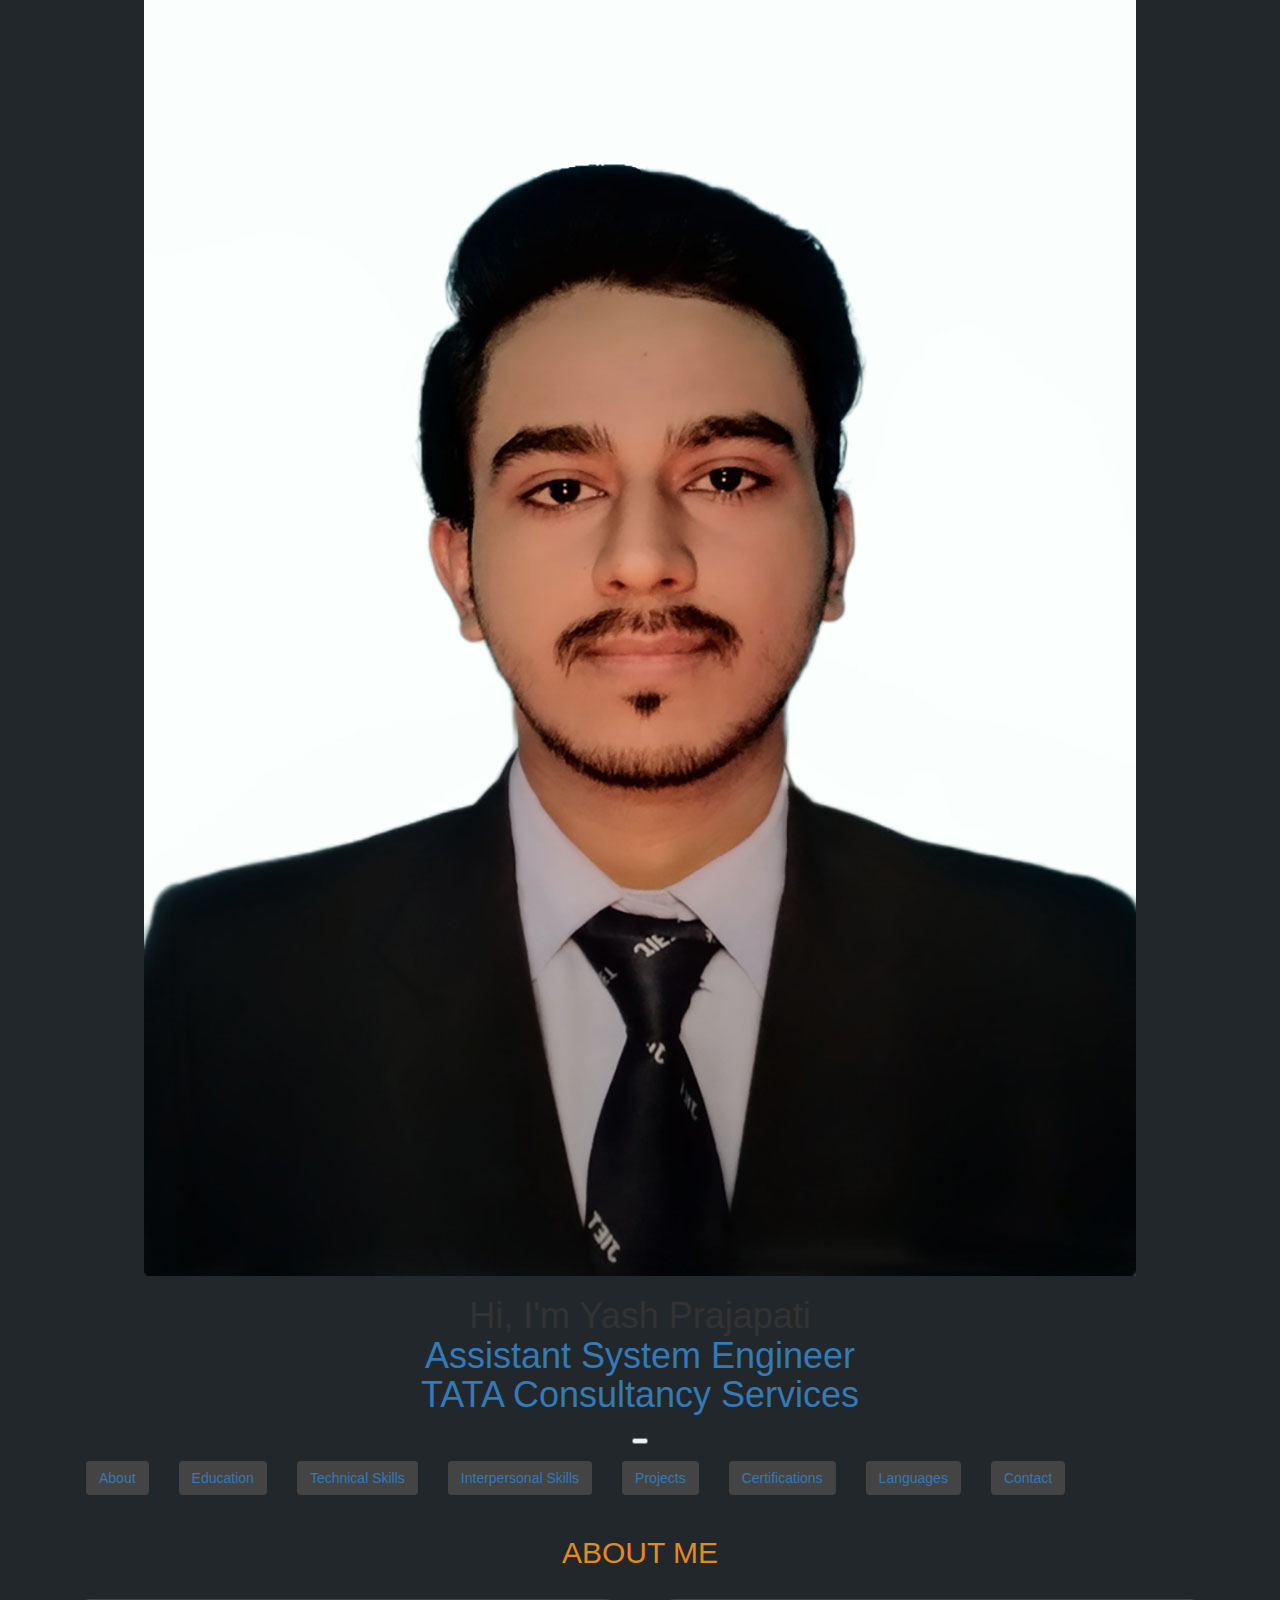
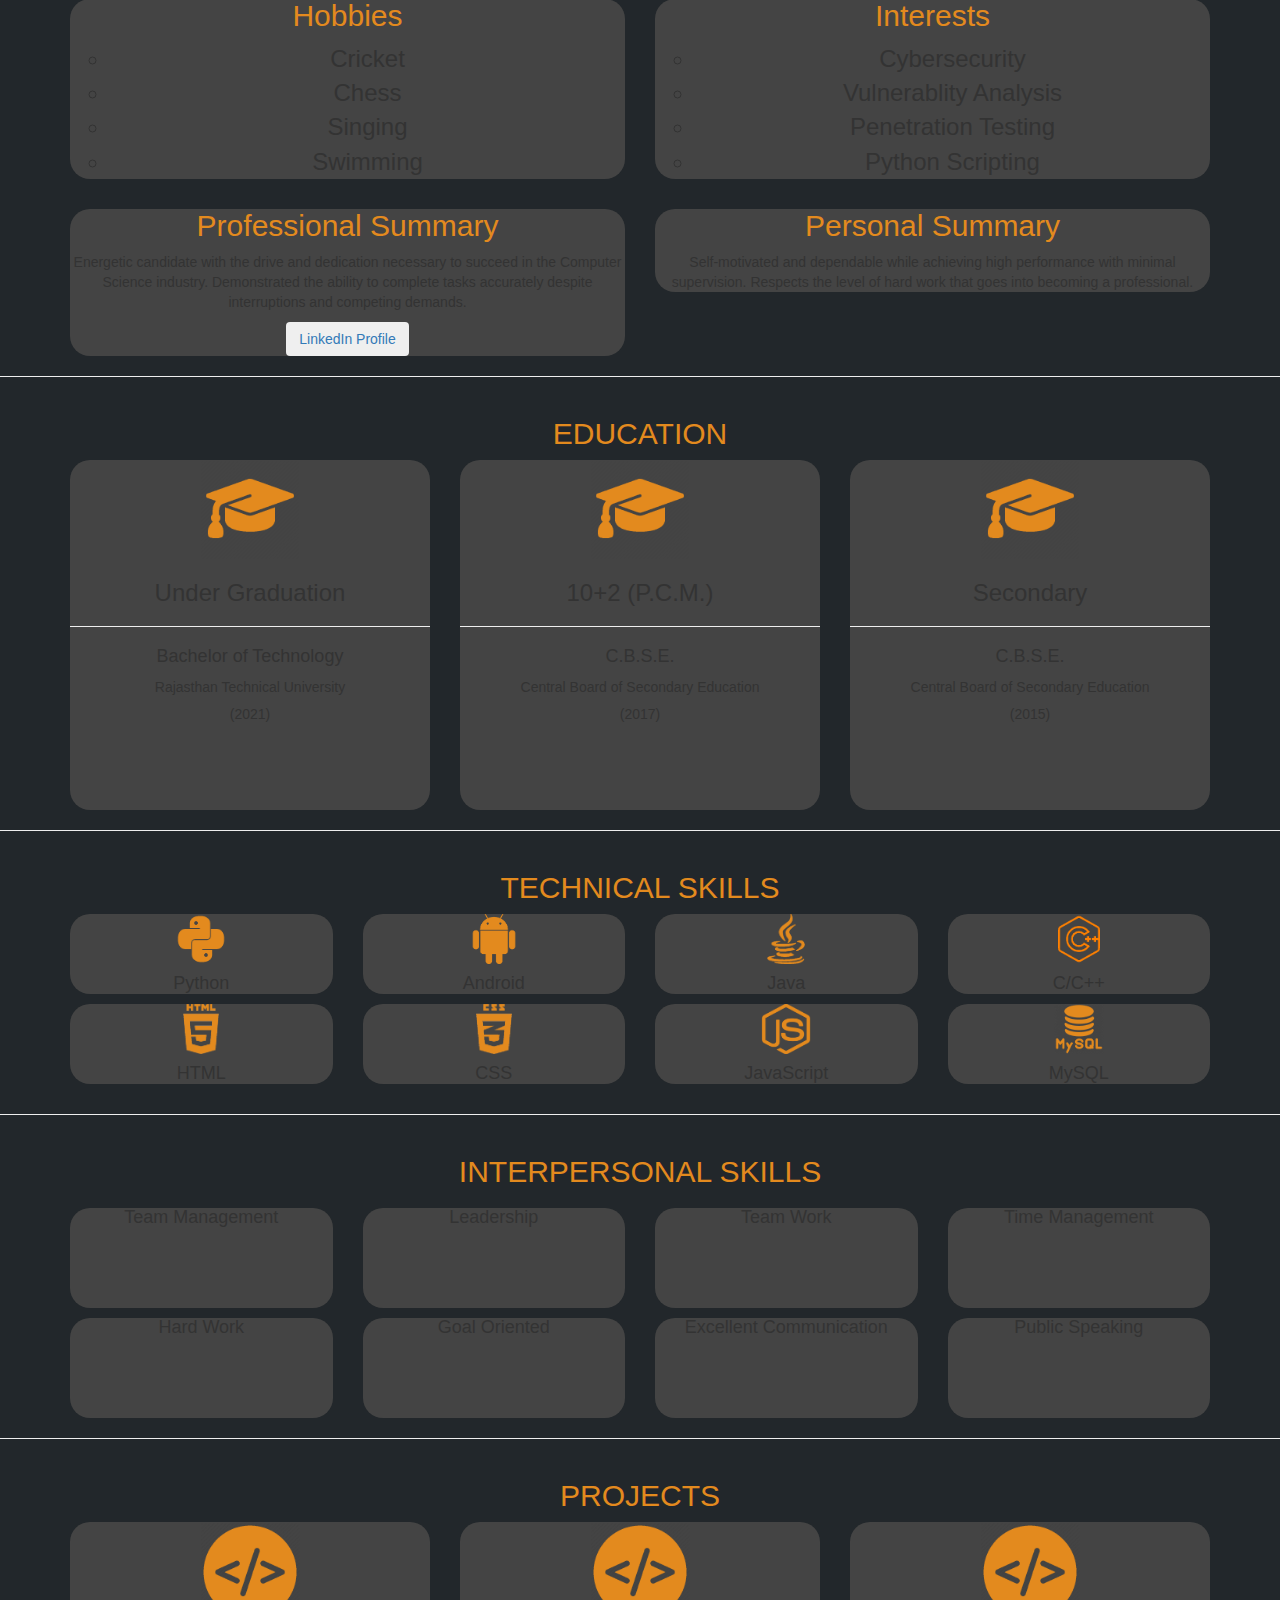
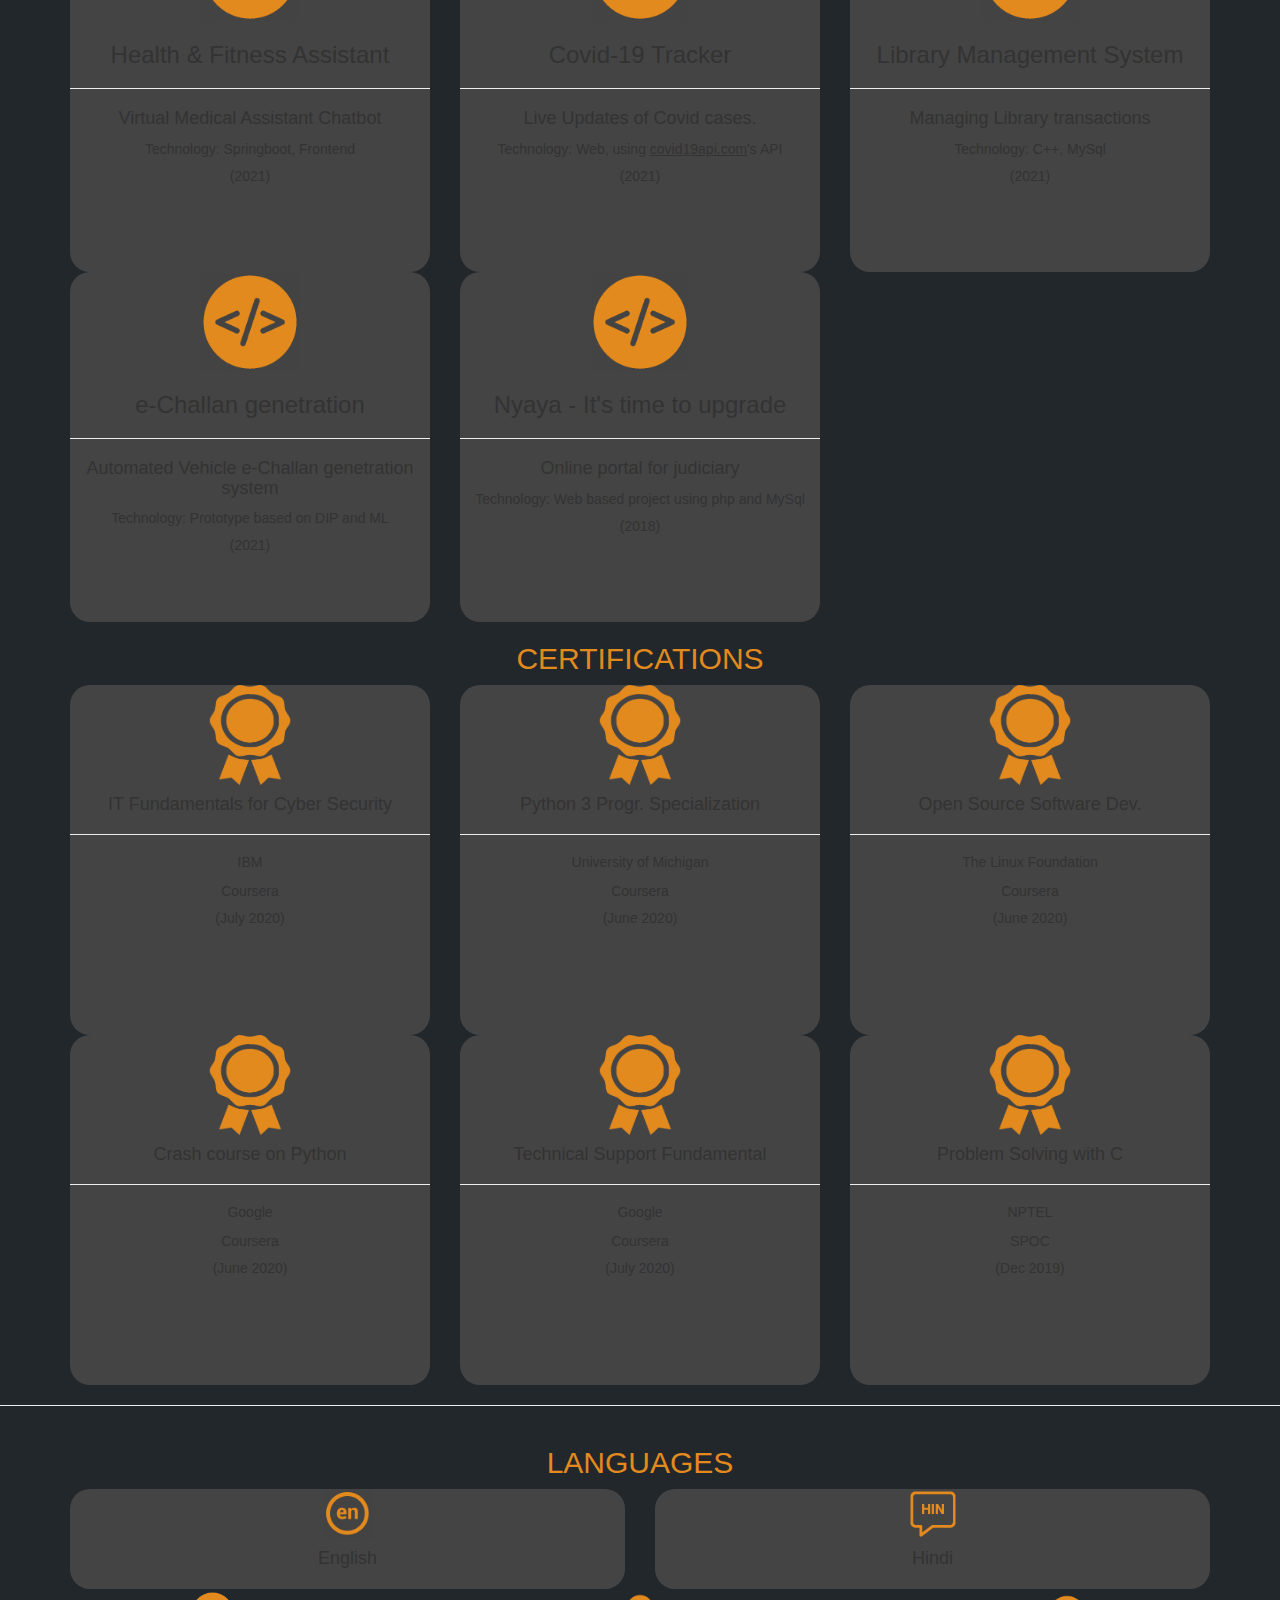
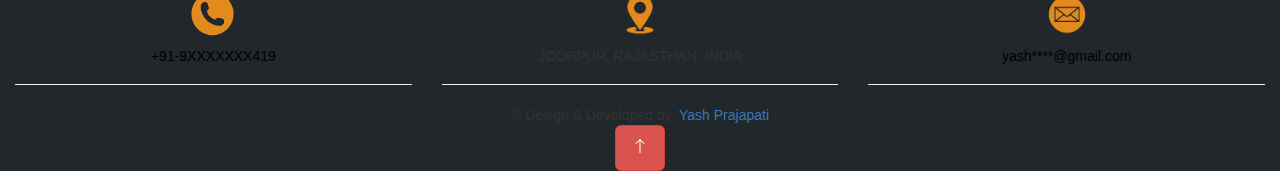
==== commit 31f0e860: "Update index.html" ====
--- a/assignment-1/index.html
+++ b/assignment-1/index.html
@@ -9,51 +9,57 @@
     <link href="https://cdn.jsdelivr.net/npm/bootstrap@5.1.3/dist/css/bootstrap.min.css" rel="stylesheet" integrity="sha384-1BmE4kWBq78iYhFldvKuhfTAU6auU8tT94WrHftjDbrCEXSU1oBoqyl2QvZ6jIW3" crossorigin="anonymous">
     <!-- JavaScript Bundle with Popper -->
     <script src="https://cdn.jsdelivr.net/npm/bootstrap@5.1.3/dist/js/bootstrap.bundle.min.js" integrity="sha384-ka7Sk0Gln4gmtz2MlQnikT1wXgYsOg+OMhuP+IlRH9sENBO0LRn5q+8nbTov4+1p" crossorigin="anonymous"></script>
-
+    <link rel="stylesheet" href="https://maxcdn.bootstrapcdn.com/bootstrap/3.4.1/css/bootstrap.min.css">
+    <script src="https://ajax.googleapis.com/ajax/libs/jquery/3.5.1/jquery.min.js"></script>
+    <script src="https://maxcdn.bootstrapcdn.com/bootstrap/3.4.1/js/bootstrap.min.js"></script>
     <title>Yash Prajapati | Software Engineer</title>
 </head>
 <body>
     <!-- Carousel -->
     
-    <header id="header" style="background-image: url(./src/img/background-image.jpg); height: 600px;">
-        <img src="./src/img/yash.jpg" width="300px" height="300px" style="border-radius: 200px; margin: 3%;">
-        <h1 style="position: absolute; top: 50%; font-weight: bolder; margin: 0 3%; color: aliceblue;">Hi, I'm Yash Prajapati<br>
-            <a style="color: skyblue; font-size: xx-large;">Assistant System Engineer
+    <header id="header">
+        <img src="./src/img/yash.jpg">
+        <h1>Hi, I'm Yash Prajapati<br>
+            <a id="title">Assistant System Engineer
             <br>TATA Consultancy Services</a>     
         </h1>   
     </header>
 
+   
+        
     <!-- Navbar -->
-    <nav class="navbar navbar-expand-lg navbar-dark bg-dark">
+    <nav class="navbar navbar-expand-lg navbar-dark bg-dark nav-sticky">
         <div class="container-fluid">
+            
+          <!-- <p class="navbar-brand navbar-toggler " >Menu</p> -->
           <button class="navbar-toggler" type="button" data-bs-toggle="collapse" data-bs-target="#navbarScroll" aria-controls="navbarScroll" aria-expanded="false" aria-label="Toggle navigation">
             <span class="navbar-toggler-icon"></span>
           </button>
           <div class="collapse navbar-collapse" id="navbarScroll">
-            <ul class="navbar-nav me-auto my-2 my-lg-0 navbar-nav-scroll" style="--bs-scroll-height: 100px; align-items: center; margin: auto;">
-              <li class="nav-item btn bg-darker nav-btn">
-                <a class="nav-link active" aria-current="page" href="#">About</a>
-              </li>
-              <li class="nav-item btn bg-darker nav-btn" style="width: auto">
-                <a class="nav-link active" aria-current="page" href="#">Education</a>
-              </li>
-              <li class="nav-item btn bg-darker nav-btn" style="width: auto">
-                <a class="nav-link active" aria-current="page" href="#">Technical Skills</a>
-              </li>
-              <li class="nav-item btn bg-darker nav-btn" style="width: auto">
-                <a class="nav-link active" aria-current="page" href="#">Interpersonal Skills</a>
-              </li>
-              <li class="nav-item btn bg-darker nav-btn" style="width: auto">
-                <a class="nav-link active" aria-current="page" href="#">Projects</a>
-              </li>
-              <li class="nav-item btn bg-darker nav-btn" style="width: auto">
-                <a class="nav-link active" aria-current="page" href="#">Certifications</a>
-              </li>
-              <li class="nav-item btn bg-darker nav-btn" style="width: auto">
-                <a class="nav-link active" aria-current="page" href="#">Languages</a>
-              </li>
-              <li class="nav-item btn bg-darker nav-btn" style="width: auto">
-                <a class="nav-link active" aria-current="page" href="#">Contact</a>
+            <ul class="navbar-nav me-auto my-2 my-lg-0 navbar-nav-scroll" style="align-items: center; margin: auto;">
+              <li class="nav-item btn bg-darker nav-btn" style="width: auto;">
+                <a class="nav-link active" aria-current="page" href="#about">About</a>
+              </li>
+              <li class="nav-item btn bg-darker nav-btn" style="width: auto">
+                <a class="nav-link active" aria-current="page" href="#education">Education</a>
+              </li>
+              <li class="nav-item btn bg-darker nav-btn" style="width: auto">
+                <a class="nav-link active" aria-current="page" href="#tech">Technical Skills</a>
+              </li>
+              <li class="nav-item btn bg-darker nav-btn" style="width: auto">
+                <a class="nav-link active" aria-current="page" href="#skill">Interpersonal Skills</a>
+              </li>
+              <li class="nav-item btn bg-darker nav-btn" style="width: auto">
+                <a class="nav-link active" aria-current="page" href="#projects">Projects</a>
+              </li>
+              <li class="nav-item btn bg-darker nav-btn" style="width: auto">
+                <a class="nav-link active" aria-current="page" href="#certificates">Certifications</a>
+              </li>
+              <li class="nav-item btn bg-darker nav-btn" style="width: auto">
+                <a class="nav-link active" aria-current="page" href="#lang">Languages</a>
+              </li>
+              <li class="nav-item btn bg-darker nav-btn" style="width: auto">
+                <a class="nav-link active" aria-current="page" href="#footer">Contact</a>
               </li>
             </ul>
           </div>
@@ -62,7 +68,7 @@
 
     <!-- about -->
 
-    <div class="container py-5">
+    <div class="container py-5" id="about">
         <h2 class="m-5 text-orange text-uppercase text-center">About Me</h2>
         <div class="row align-items-md-stretch">
             <div class="col-md-6 py-3">
@@ -91,7 +97,9 @@
                 <div class="h-100 p-5 text-white bg-darker rounded-my">
                     <h2 class="text-orange">Professional Summary</h2>
                     <p>Energetic candidate with the drive and dedication necessary to succeed in the Computer Science industry. Demonstrated the ability to complete tasks accurately despite interruptions and competing demands. </p>
-                    <button class="btn btn-outline-light" type="button">LinkedIn Profile</button>
+                    <a href="https://www.linkedin.com/in/jagarwal-yash/" target="_blank">
+                        <button class="btn btn-outline-light" type="button">LinkedIn Profile</button>
+                    </a>
                 </div>
             </div>
             <div class="col-md-6  py-3">
@@ -104,9 +112,9 @@
     </div>
 <hr>
     <!-- education -->
-    <div class="container text-center">
+    <div class="container text-center" id="education">
         <h2 class="m-5 text-orange text-uppercase">Education</h2>
-        <div class="row">
+        <div class="row flex-container">
           <div class="col col-sm-12 col-xs col-xs-12 col-lg-4 mb-2">
             <div class="card text-white bg-darker ed-card">
                 <img src="./src/img/edu_icon.png" class="img-center" alt="..." width="100px" height="100px">
@@ -144,11 +152,11 @@
     </div>
 <hr>
     <!-- technical skills  -->
-    <div class="container text-center">
+    <div class="container text-center" id="tech">
         <h2 class="m-5 text-orange text-uppercase">Technical Skills</h2>
         <div class="row">
           <div class="col col-sm-6 col-lg-3 mb-3">
-            <div class="card  bg-darker text-white">
+            <div class="card  bg-darker text-white py-2">
                 <img src="./src/img/py_icon.png" class="img-center icon-img" alt="...">
                 <div class="card-body">  
                     <h4 class="card-text">Python</h4>
@@ -215,7 +223,7 @@
     </div>
 <hr>
     <!-- interpersonal skills -->
-    <div class="container text-center">
+    <div class="container text-center" id="skill">
         <h2 class="m-5 text-orange text-uppercase">Interpersonal Skills</h2>
         <div class="row">
           <div class="col col-sm-6 col-lg-3 mb-3">
@@ -279,8 +287,8 @@
 <hr>
     <!-- projects -->
     <div class="container text-center">
-        <h2 class="m-5 text-orange text-uppercase">Projects</h2>
-        <div class="row">
+        <h2 class="m-5 text-orange text-uppercase"  id="projects">Projects</h2>
+        <div class="row flex-container">
           <div class="col col-sm-12 col-xs col-xs-12 col-lg-4 mb-2">
             <div class="card text-white bg-darker ed-card py-3">
                 <img src="./src/img/code-513.png" class="img-center" alt="..." width="100px" height="100px">
@@ -307,9 +315,9 @@
             <div class="card text-white bg-darker ed-card py-3">
                 <img src="./src/img/code-513.png" class="img-center" alt="..." width="100px" height="100px">
                 <div class="card-body">
-                    <h3>Health & Fitness Assistant</h3>
-                    <hr><h4 class="card-text">Virtual Medical Assistant Chatbot</h4>
-                    <p class="card-text">Technology: Springboot, Frontend</p>
+                    <h3>Library Management System</h3>
+                    <hr><h4 class="card-text">Managing Library transactions</h4>
+                    <p class="card-text">Technology: C++, MySql</p>
                     <h5>(2021)</h5>
                 </div>
               </div>
@@ -329,7 +337,7 @@
             <div class="card text-white bg-darker ed-card py-3">
                 <img src="./src/img/code-513.png" class="img-center" alt="..." width="100px" height="100px">
                 <div class="card-body">
-                    <h3>Nyaya - It's time to upgrade Portal</h3>
+                    <h3>Nyaya - It's time to upgrade</h3>
                     <hr><h4 class="card-text">Online portal for judiciary</h4>
                     <p class="card-text">Technology: Web based project using php and MySql</p>
                     <h5>(2018)</h5>
@@ -340,14 +348,14 @@
     </div>
 
     <!-- certificates -->
-    <div class="container text-center">
+    <div class="container text-center" id="certificates">
         <h2 class="m-5 text-orange text-uppercase">Certifications</h2>
-        <div class="row">
+        <div class="row flex-container">
           <div class="col col-sm-12 col-xs col-lg-4 mb-2">
             <div class="card text-white bg-darker ed-card py-3">
                 <img src="./src/img/certificate_icon.png" class="img-center" alt="..." width="100px" height="100px">
                 <div class="card-body">
-                    <h4>IT Fundamentals for CyberSecurity</h4>
+                    <h4>IT Fundamentals for Cyber Security</h4>
                     <hr><h5 class="card-text">IBM</h5>
                     <p class="card-text">Coursera</p>
                     <h5>(July 2020)</h5>
@@ -369,7 +377,7 @@
             <div class="card text-white bg-darker ed-card py-3">
                 <img src="./src/img/certificate_icon.png" class="img-center" alt="..." width="100px" height="100px">
                 <div class="card-body">
-                    <h4>Open Source Software Development</h4>
+                    <h4>Open Source Software Dev.</h4>
                     <hr><h5 class="card-text">The Linux Foundation</h5>
                     <p class="card-text">Coursera</p>
                     <h5>(June 2020)</h5>
@@ -411,8 +419,32 @@
           </div>
         </div>
     </div>
-
-    <footer class="page-footer font-small purple pt-4 bg-light mt-4">
+<hr>
+
+<!-- Languages -->
+    <div class="container text-center" id="lang">
+        <h2 class="m-5 text-orange text-uppercase">Languages</h2>
+        <div class="row">
+          <div class="col col-sm-6 col-lg-6 mb-3">
+            <div class="card iskill-card bg-darker text-white">
+                <div class="card-body">  
+                    <img src="./src/img/en_icon.png" alt="" width="50px" height="50px">
+                    <h4 class="card-text">English</h4>
+                </div>
+              </div>
+          </div>
+          <div class="col col-sm-6 col-lg-6 mb-3">
+            <div class="card iskill-card bg-darker text-white">
+                <div class="card-body">
+                    <img src="./src/img/hi_icon.png" alt="" width="50px" height="50px">
+                    <h4 class="card-text">Hindi</h4>
+                </div>
+              </div>
+          </div>
+        </div>
+    </div>
+
+    <footer class="page-footer font-small purple pt-4 bg-light mt-4" id="footer">
         <div class="container-fluid text-center text-md-left">
           <div class="row">
             <div class="col-md-4 mt-md-0 mt-3">
@@ -434,7 +466,44 @@
         <div class="footer-copyright text-center py-3">© Design & Developed by:
           <a href="https://www.linkedin.com/in/jagarwal-yash/" target="_blank"> Yash Prajapati</a>
         </div>
-        </footer>
-
+    </footer>
+
+
+    
+    <button type="button" class="btn btn-danger btn-floating btn-lg" id="btn-back-to-top">
+        <!-- <i class="fas fa-arrow-up"></i> -->
+        <!-- <i class="bi bi-arrow-up-circle-fill">Back to top</i> -->
+        <svg xmlns="http://www.w3.org/2000/svg" width="16" height="16" fill="currentColor" class="bi bi-arrow-up" viewBox="0 0 16 16">
+            <path fill-rule="evenodd" d="M8 15a.5.5 0 0 0 .5-.5V2.707l3.146 3.147a.5.5 0 0 0 .708-.708l-4-4a.5.5 0 0 0-.708 0l-4 4a.5.5 0 1 0 .708.708L7.5 2.707V14.5a.5.5 0 0 0 .5.5z"/>
+        </svg>
+    </button>
+
+    <script>
+        //Get the button
+        let mybutton = document.getElementById("btn-back-to-top");
+
+        // When the user scrolls down 20px from the top of the document, show the button
+        window.onscroll = function () {
+        scrollFunction();
+        };
+
+        function scrollFunction() {
+        if (
+            document.body.scrollTop > 20 ||
+            document.documentElement.scrollTop > 20
+        ) {
+            mybutton.style.display = "block";
+        } else {
+            mybutton.style.display = "none";
+        }
+        }
+        // When the user clicks on the button, scroll to the top of the document
+        mybutton.addEventListener("click", backToTop);
+
+        function backToTop() {
+        document.body.scrollTop = 0;
+        document.documentElement.scrollTop = 0;
+        }
+    </script>
 </body>
-</html>+</html>
--- a/assignment-1/src/css/style.css
+++ b/assignment-1/src/css/style.css
@@ -1,240 +1,48 @@
 body{
-    background: #22272b;
+    background: #22272b!important;
     color: #e38a1e;
     font-family: 'Trebuchet MS', 'Lucida Sans Unicode', 'Lucida Grande', 'Lucida Sans', Arial, sans-serif;
     text-align: center;
     margin-bottom: 5%;
 }
 
-main{
-  margin: 10%;
+
+.nav-btn{
+    margin: 15px;
+    width: 100px;
 }
 
-a{
-  text-decoration: none;
-  color: #fff;
+.img-center{
+    align-self: center;
+    margin: auto;
 }
 
-header{
-  /* background-image: url("file:///C:/Users/jagar/Desktop/Web/Assignments/Assignment%201/src/img/background-image.jpg"); */
-  height: 90%;
-  text-align: left ;
-  color: white;
-  font-size: 150%;
-  bottom: 10px;
+.icon-img{
+    width: 50px;
+    height: 50px;
+}
+
+.rounded-my, .card, .col-md-6{
+    border-radius: 20px !important;
 }
 
 
-nav ul {
-  display: grid;
-  list-style-type: none;
-  grid-template-columns: 10% 11% 11% 15% 11% 11% 13% 11%;
-  grid-gap: 10px;
-  color: #444;
+.iskill-card{
+    height: 100px; 
+    /* padding: 8px; */
 }
 
-nav li {
-  background-color: #444;
-  color: #fff;
-  height: 40px;
-  border-radius: 20px;
-  padding: 20px;
-  font-weight: 700;
-  font-size: 120%;
+.ed-card{
+    height: 350px;
 }
 
-#about{
-  height: 100%;
+.bg-darker{
+    background-color: #444 !important;
 }
 
-#hobbies{
-  width: 50%;
-  height: 250px;
-}
-
-#interest{
-  width: 50%;
-  height: 250px;
-}
-
-#about div{
-  background-color: #444;
-  color:white;
-  margin: 2%;
-  border-radius: 20px;
-  width: 45%;
-  height: 200px;
-  text-align: justify;
-}
-
-p{
-  margin: 15px;
-  padding: 10px;
-  text-align: left;
-  font-size: 120%;
-}
-
-#education, #projects ul, #certificates ul{
-  display: grid;
-  list-style-type: none;
-  grid-template-columns: 33% 33% 33%;
-  grid-gap: 10px;
-  color: #444;
-}
-
-div.box, #projects li, #certificates li{
-  background-color: #444;
-  color: #fff;
-  height: 300px;
-  border-radius: 20px;
-  padding: 20px;
-  font-size: 120%;
-}
-
-#about ul {
-  display: grid;
-  list-style-type: square;
-  grid-template-columns: 50% 50%;
-  /* grid-gap: 10px; */
-  color: #444;
-}
-
-#about li {
-  background-color: #444;
-  color: #fff;
-  height: 40px;
-  /* text-align: center; */
-  border-radius: 20px;
-  padding: 10px;
-  font-size: 120%;
-}
-
-#tech_skills ul {
-    display: grid;
-    list-style-type: none;
-    grid-template-columns: 25% 25% 25% 25%;
-    grid-gap: 10px;
-    color: #444;
-}
-  
-#tech_skills li {
-    background-color: #444;
-    color: #fff;
-    height: 100px;
-    border-radius: 20px;
-    padding: 20px;
-    font-size: 120%;
+.text-orange{
+    color: #e38a1e !important;
 }
 
 
-#other_skills ul {
-    display: grid;
-    list-style-type: none;
-    grid-template-columns: 25% 25% 25% 25%;
-    grid-gap: 10px;
-    color: #444;
-}
-  
-#other_skills li {
-    background-color: #444;
-    color: #fff;
-    height: 40px;
-    border-radius: 20px;
-    padding: 20px;
-    font-size: 120%;
-}
-
-#languages ul {
-  display: grid;
-  list-style-type: none;
-  grid-template-columns: 50% 50%;
-  grid-gap: 10px;
-  color: #444;
-}
-
-#languages li {
-  background-color: #444;
-  color: #fff;
-  height: 60px;
-  border-radius: 20px;
-  padding: 20px;
-  font-size: 120%;
-}
-
-
-:root {
-  --mainColor: #444;
-}
-
-h3, h4{
-  color: #e38a1e;
-}
-
-h2 {
-  background:
-     linear-gradient(
-       to right,
-       var(--mainColor) 0%,
-       var(--mainColor) 5px,
-       transparent 5px
-     );
-    background-repeat: repeat-x;
-    background-size: 100%;
-  color: #e38a1e;
-  padding-left: 10px;
-  text-decoration: none;
-}
-
-h2:hover {
-  background:
-     linear-gradient(
-       to right,
-       var(--mainColor) 0%,
-       var(--mainColor) 5px,
-       transparent
-     );
-}
-
-footer ul {
-  display: grid;
-  list-style-type: none;
-  grid-template-columns: 33% 33% 33%;
-  grid-gap: 10px;
-}
-
-footer li {
-  color: #fff;
-  height: 50px;
-  border-radius: 20px;
-  padding: 20px;
-  font-weight: 700;
-  font-size: 120%;
-}
-
-#social ul {
-  display: grid;
-  list-style-type: none;
-  grid-template-columns: 20% 5% 20%;
-  grid-gap: 10px;
-  padding: 20px;
-  margin-left: 43%;
-  margin-right: 25%;
-  font-size: 120%;
-}
-
-#social li {
-  color: #fff;
-  height: 40px;
-  border-radius: 20px;
-  padding: 20px;
-  font-weight: 700;
-  font-size: 120%;
-}
-
-@media screen and (max-width: 800px) {
-  .modal{
-    width: 330px;
-    align-self: center;
-    margin: auto;
-  }
-}
+/* 920px */